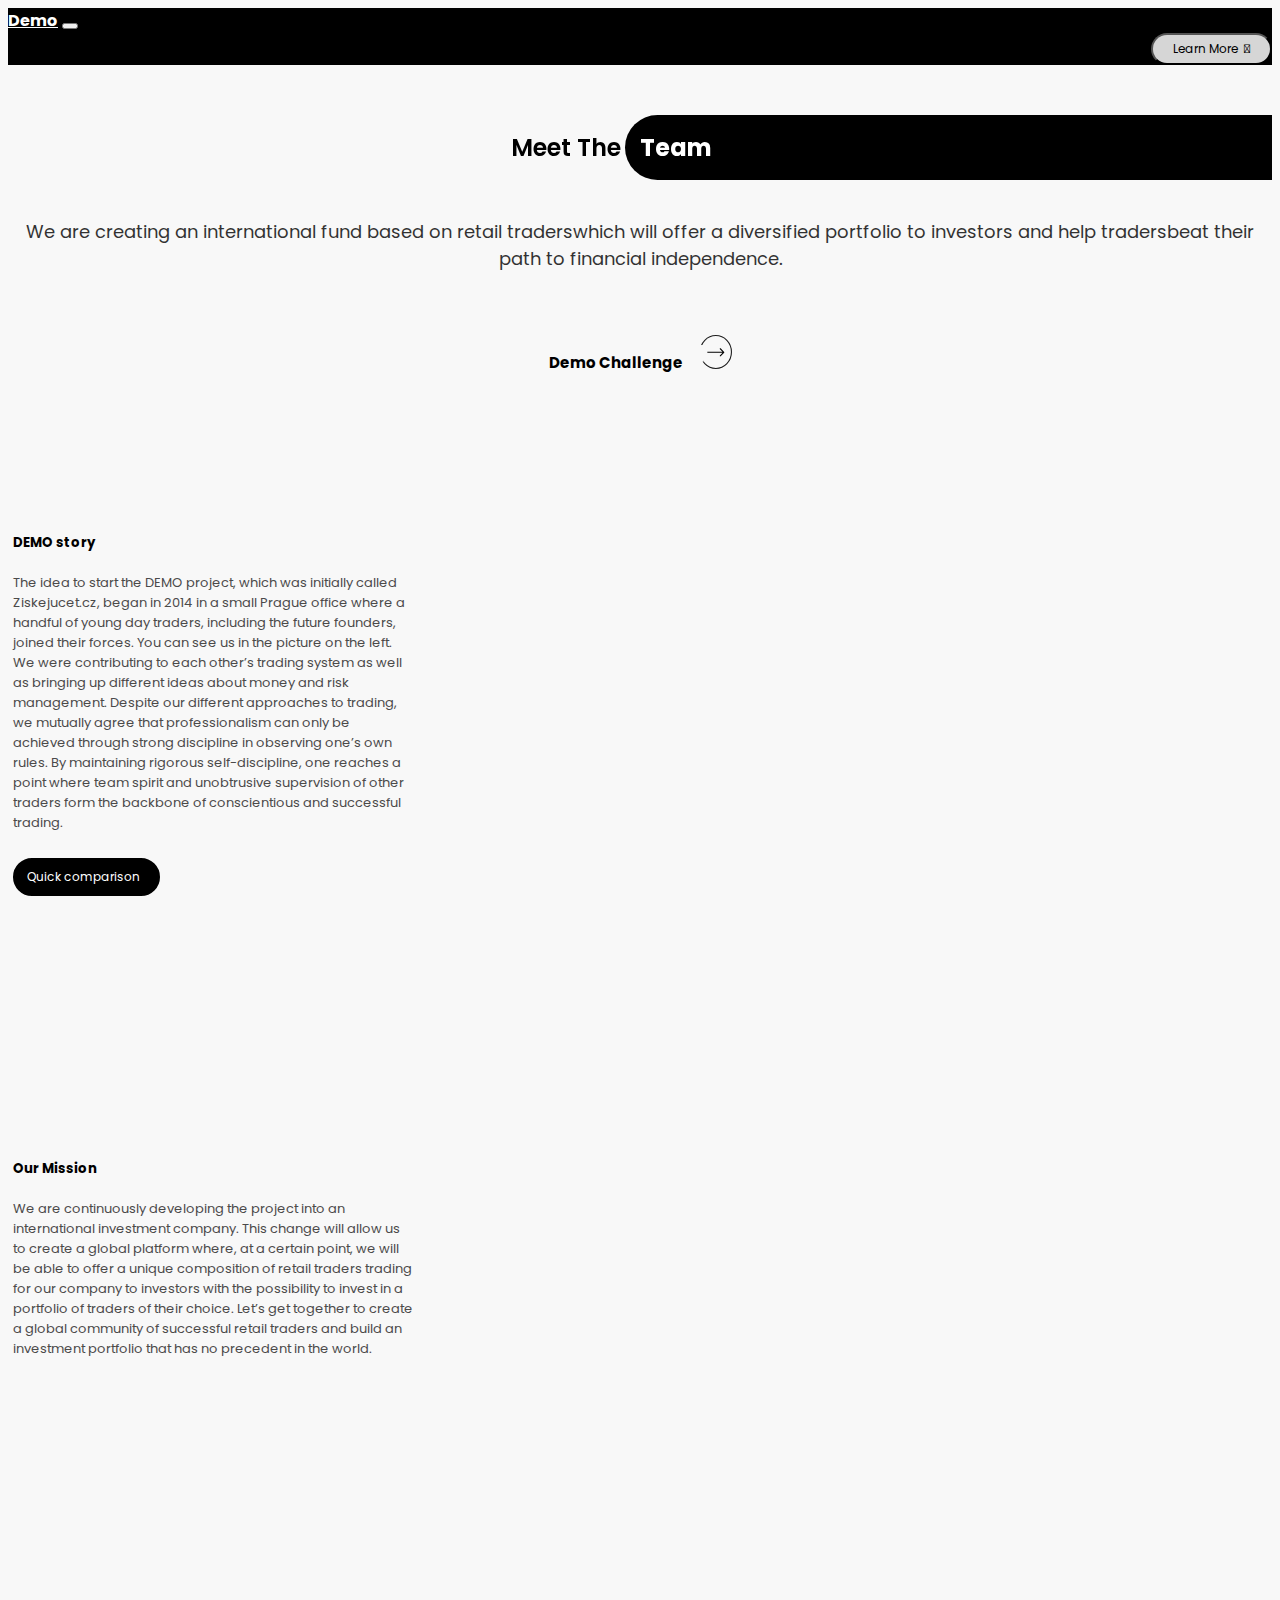
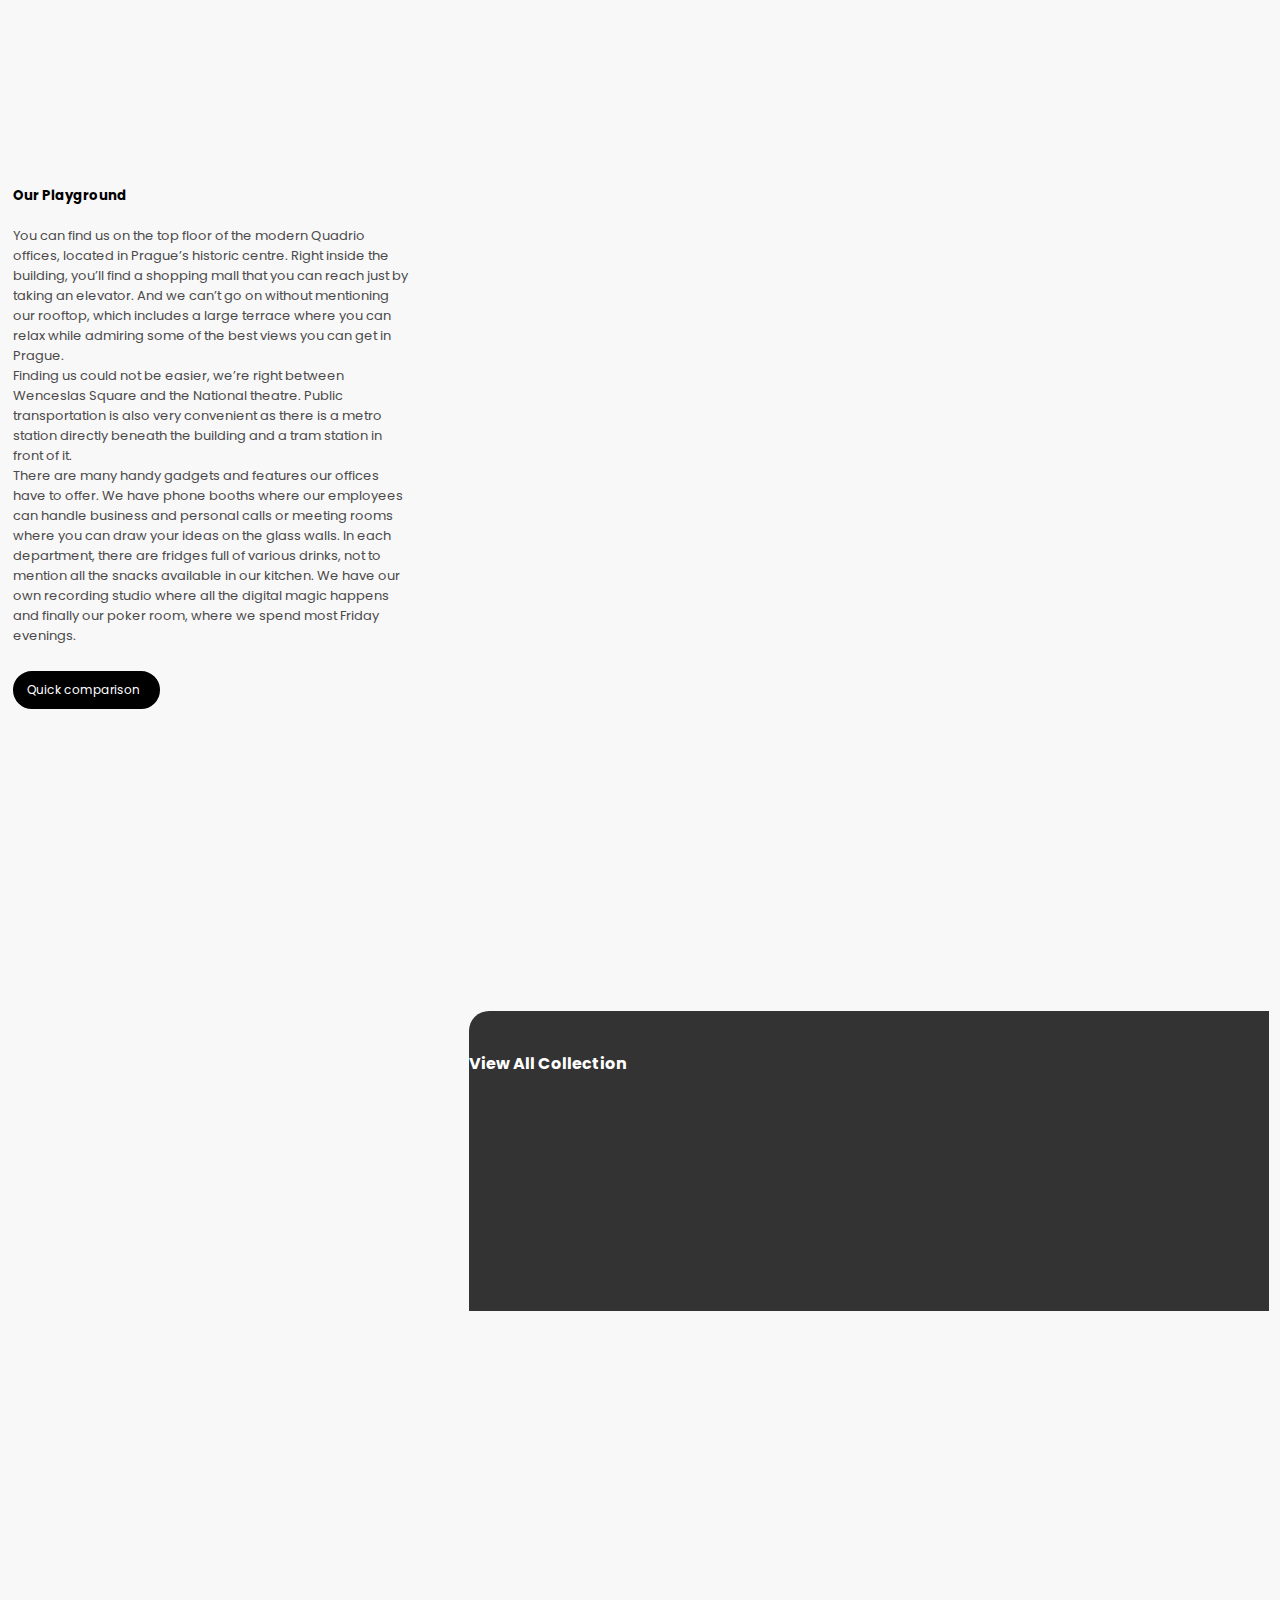
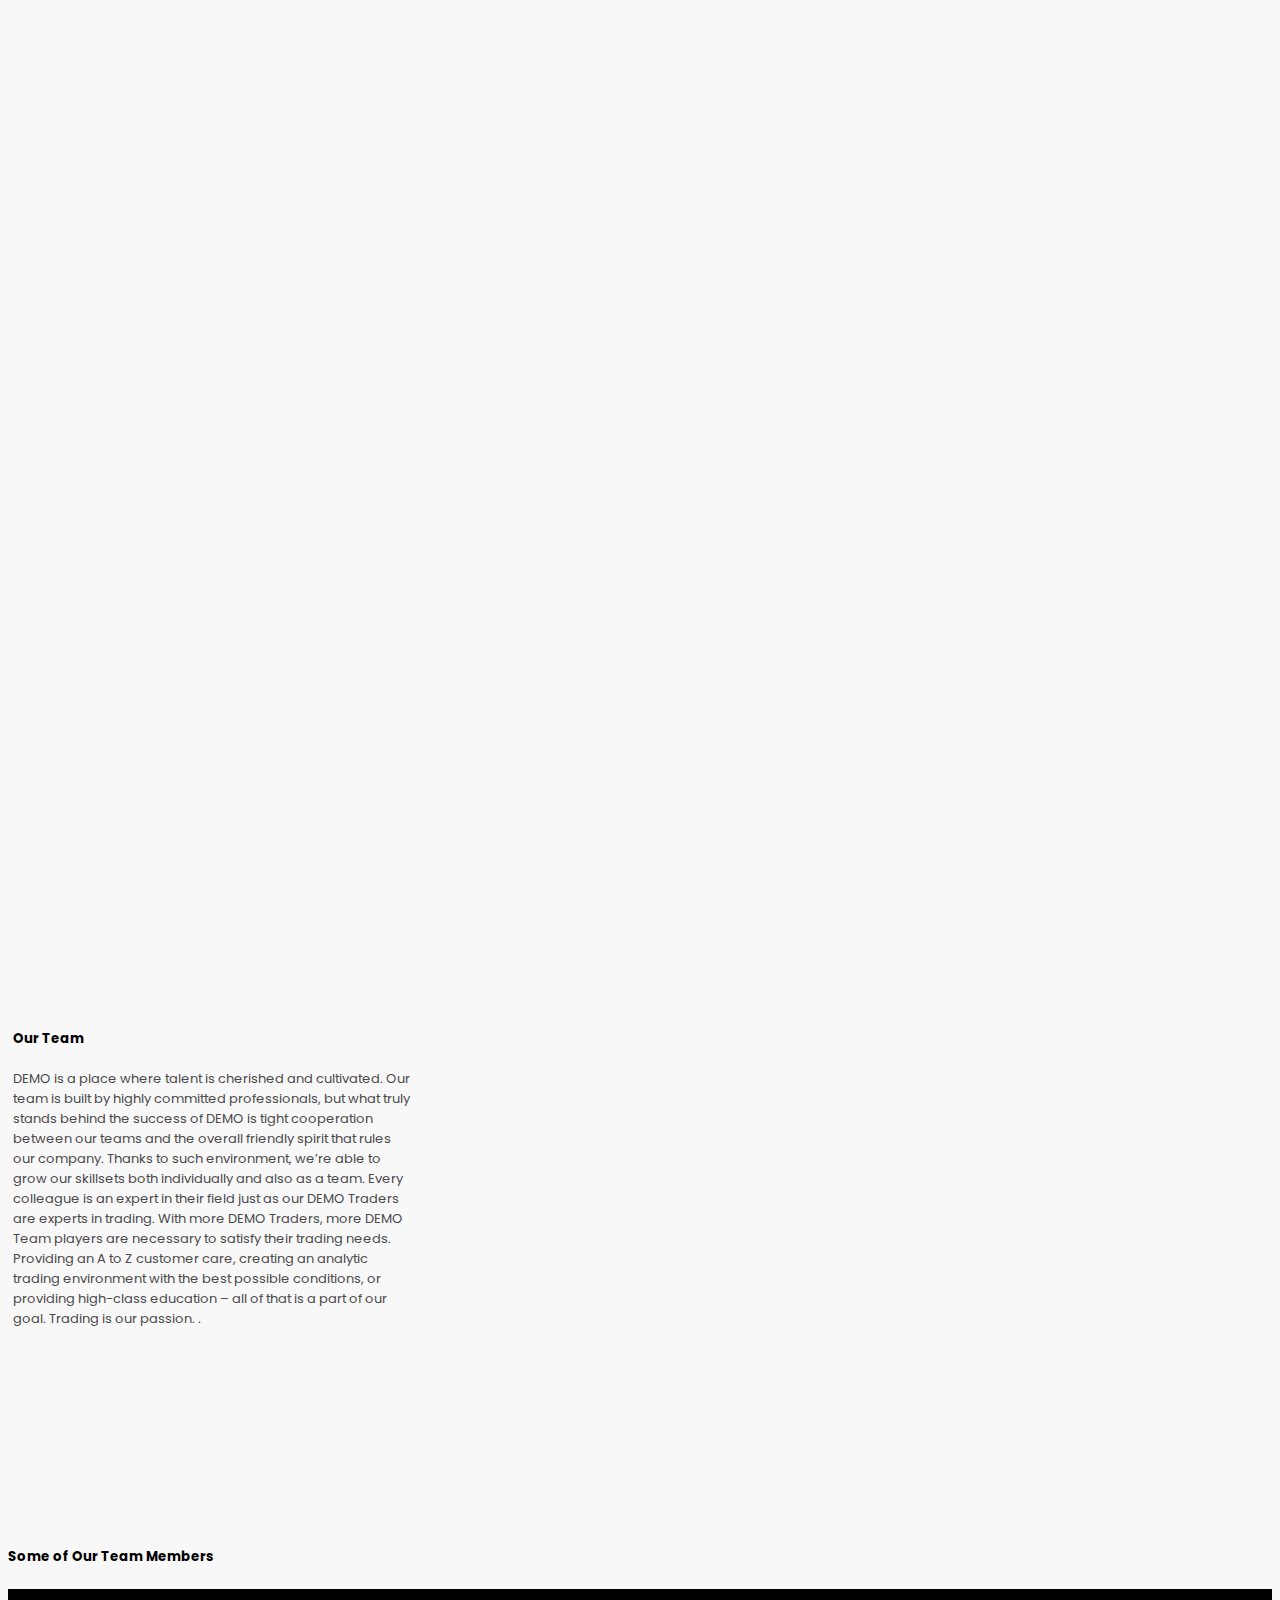
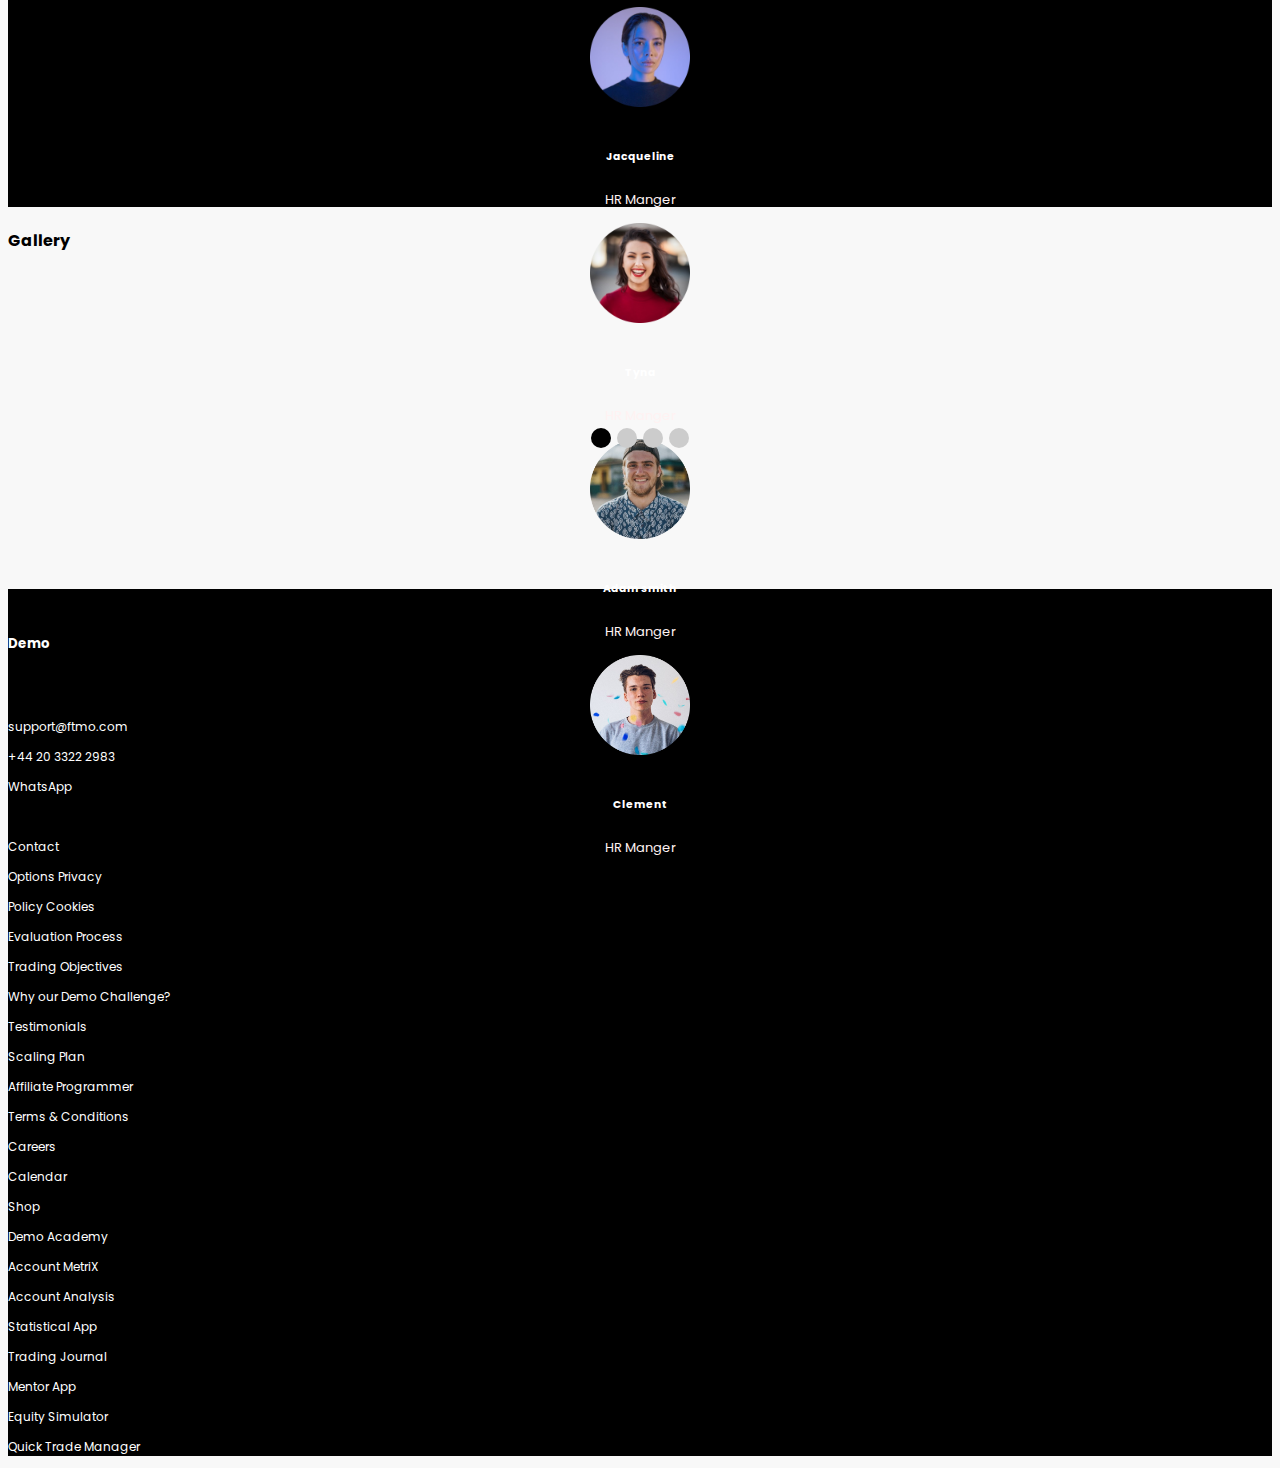
==== About.html @ cb8332b1 "Aos function  added" ====
<!DOCTYPE html>
<html lang="en" style="overflow-x: none;">

<head>
    <meta charset="UTF-8">
    <meta name="viewport" content="width=device-width, initial-scale=1.0">
    <title>Index</title>
    <link href="https://unpkg.com/aos@2.3.1/dist/aos.css" rel="stylesheet">
    <link href="https://cdn.jsdelivr.net/npm/bootstrap@5.3.1/dist/css/bootstrap.min.css" rel="stylesheet"
        integrity="sha384-4bw+/aepP/YC94hEpVNVgiZdgIC5+VKNBQNGCHeKRQN+PtmoHDEXuppvnDJzQIu9" crossorigin="anonymous">
    <script src="https://cdn.jsdelivr.net/npm/bootstrap@5.3.1/dist/js/bootstrap.bundle.min.js"
        integrity="sha384-HwwvtgBNo3bZJJLYd8oVXjrBZt8cqVSpeBNS5n7C8IVInixGAoxmnlMuBnhbgrkm"
        crossorigin="anonymous"></script>
    <link rel="stylesheet" href="https://cdnjs.cloudflare.com/ajax/libs/font-awesome/4.7.0/css/font-awesome.min.css">
    <link rel="stylesheet" type="text/css" href="Assets/css/owl.carousel.min.css">
    <link rel="stylesheet" href="./Assets/CSS/style.css" />
    <script src="https://unpkg.com/aos@2.3.1/dist/aos.js"></script>

</head>

<body>
    <header></header>

    <div class="container-fluid">
        <div class="text-2"data-aos="fade-left" data-aos-duration="1000">
            <h2 class="for-trd">Meet The </h2>&nbsp;<h2 class="want card"> Team</h2>
        </div>
        <div class="container">
            <p class="our-trade">We are creating an international fund based on retail traderswhich will offer a
                diversified portfolio to investors and help tradersbeat their path to financial independence.
            </p>
            <p class="demo-chan-1">Demo Challenge &nbsp; <img src="Assets/Images/cruve-arrow.svg" class="cir-arr-1">
            </p>
        </div>
    </div>
    <!-- sec-1 -->
    <div class="container max-2 ">
        <div class="bgad-1">
            <div class="card cds">
                <div class="card-body">
                    <h5 class="card-title swing">DEMO story</h5>
                    <p class="card-text" id="seala">The idea to start the DEMO project, which was initially called
                        Ziskejucet.cz, began in 2014 in a small Prague office where a handful of young day traders,
                        including the future founders, joined their forces. You can see us in the picture on the left. We
                        were contributing to each other’s trading system as well as bringing up different ideas about money
                        and risk management.
                        Despite our different approaches to trading, we mutually agree that professionalism can only be
                        achieved through strong discipline in observing one’s own rules. By maintaining rigorous
                        self-discipline, one reaches a point where team spirit and unobtrusive supervision of other traders
                        form the backbone of conscientious and successful trading.
    
                    <form class="d-flex" role="search">
                        <button class="btn btn-one-121" type="submit">Quick comparison&nbsp;&nbsp;<i
                                class="fa-solid fa-arrow-right-long" style="color: #9ba1ab;"></i></button>
                    </form>
    
                    </p>
    
                </div>
    
            </div>
        </div>
      

    </div>
    <!-- mobile-view -->
    <div class="container">
        <div class="card cds-mobile">
            <div class="card-body">
                <h5 class="card-title swing">DEMO story</h5>
                <p class="card-text" id="seala">The idea to start the DEMO project, which was initially called
                    Ziskejucet.cz, began in 2014 in a small Prague office where a handful of young day traders,
                    including the future founders, joined their forces. You can see us in the picture on the left. We
                    were contributing to each other’s trading system as well as bringing up different ideas about money
                    and risk management.
                    Despite our different approaches to trading, we mutually agree that professionalism can only be
                    achieved through strong discipline in observing one’s own rules. By maintaining rigorous
                    self-discipline, one reaches a point where team spirit and unobtrusive supervision of other traders
                    form the backbone of conscientious and successful trading.

                <form class="d-flex" role="search">
                    <button class="btn btn-one-121" type="submit">Quick comparison&nbsp;&nbsp;<i
                            class="fa-solid fa-arrow-right-long" style="color: #9ba1ab;"></i></button>
                </form>

                </p>

            </div>

        </div>
    </div>


    <div class="container max-2">
        <div class=" bgad-3">
            <div class="card cdsss">
                <div class="card-body">
                    <h5 class="card-title swing">Our Mission</h5>
                    <p class="card-text" id="seala">We are continuously developing the project into an international
                        investment company. This change will allow us to create a global platform where, at a certain point,
                        we will be able to offer a unique composition of retail traders trading for our company to investors
                        with the possibility to invest in a portfolio of traders of their choice.
                        Let’s get together to create a global community of successful retail traders and build an investment
                        portfolio that has no precedent in the world.</p>
                </div>
    
            </div>
        </div>
       

    </div>
    <!-- mobile-view -->
    <div class="container">
        <div class="card  mobi-card">
            <div class="card-body">
                <h5 class="card-title swing">Our Mission</h5>
                <p class="card-text" id="seala">We are continuously developing the project into an international
                    investment company. This change will allow us to create a global platform where, at a certain point,
                    we will be able to offer a unique composition of retail traders trading for our company to investors
                    with the possibility to invest in a portfolio of traders of their choice.
                    Let’s get together to create a global community of successful retail traders and build an investment
                    portfolio that has no precedent in the world.</p>
            </div>

        </div>
    </div>

    <div class="container max-2 ">
        <div class="bgad-12">
            <div class="card cds-1">
                <div class="card-body">
                    <h5 class="card-title swing">Our Playground</h5>
                    <p class="card-text" id="seala">You can find us on the top floor of the modern Quadrio offices, located
                        in Prague’s historic centre. Right inside the building, you’ll find a shopping mall that you can
                        reach just by taking an elevator. And we can’t go on without mentioning our rooftop, which includes
                        a large terrace where you can relax while admiring some of the best views you can get in Prague.<br>
    
                        Finding us could not be easier, we’re right between Wenceslas Square and the National theatre.
                        Public transportation is also very convenient as there is a metro station directly beneath the
                        building and a tram station in front of it.<br>
                        There are many handy gadgets and features our offices have to offer. We have phone booths where our
                        employees can handle business and personal calls or meeting rooms where you can draw your ideas on
                        the glass walls. In each department, there are fridges full of various drinks, not to mention all
                        the snacks available in our kitchen. We have our own recording studio where all the digital magic
                        happens and finally our poker room, where we spend most Friday evenings.
    
                    <form class="d-flex" role="search">
                        <button class="btn btn-one-121" type="submit">Quick comparison&nbsp;&nbsp;<i
                                class="fa-solid fa-arrow-right-long" style="color: #9ba1ab;"></i></button>
                    </form>
    
                    </p>
    
                </div>
    
            </div>
        </div>
        

    </div>
    <!-- mobile view -->
    <div class="container">
        <div class="card cds-123">
            <div class="card-body">
                <h5 class="card-title swing">Our Playground</h5>
                <p class="card-text" id="seala">You can find us on the top floor of the modern Quadrio offices, located
                    in Prague’s historic centre. Right inside the building, you’ll find a shopping mall that you can
                    reach just by taking an elevator. And we can’t go on without mentioning our rooftop, which includes
                    a large terrace where you can relax while admiring some of the best views you can get in Prague.<br>

                    Finding us could not be easier, we’re right between Wenceslas Square and the National theatre.
                    Public transportation is also very convenient as there is a metro station directly beneath the
                    building and a tram station in front of it.<br>
                    There are many handy gadgets and features our offices have to offer. We have phone booths where our
                    employees can handle business and personal calls or meeting rooms where you can draw your ideas on
                    the glass walls. In each department, there are fridges full of various drinks, not to mention all
                    the snacks available in our kitchen. We have our own recording studio where all the digital magic
                    happens and finally our poker room, where we spend most Friday evenings.

                <form class="d-flex" role="search">
                    <button class="btn btn-one-121" type="submit">Quick comparison&nbsp;&nbsp;<i
                            class="fa-solid fa-arrow-right-long" style="color: #9ba1ab;"></i></button>
                </form>

                </p>

            </div>

        </div>
    </div>

    <!-- crs-sect -->
    <div class="container-fluid scs max-3">
        <h4 class="vie-all">View All Collection</h4>
    </div>
    <!-- mar -->
    <div class="container-fluid img-to">
        <div class="row">
            <div class="col-lg-3 col-sm-12 spca">
                <img src="./Assets/Images/Rectangle-99.png" class="crsa" data-aos="fade-right" data-aos-duration="1000">
            </div>
            <div class="col-lg-3 col-sm-12 spca">
                <img src="./Assets/Images/Rectangle-100.png" class="crsa" data-aos="fade-up" data-aos-duration="1000">
            </div>
            <div class="col-lg-3 col-sm-12 spca">
                <img src="./Assets/Images/Rectangle-101.png" class="crsa" data-aos="fade-down" data-aos-duration="1000">
            </div>
            <div class="col-lg-3 col-sm-12 spca">
                <img src="./Assets/Images/Rectangle-102.png" class="crsa" data-aos="fade-left" data-aos-duration="1000">
            </div>
        </div>
    </div>
    <!--  -->

    <div class="container max-3 ">
        <div class="bgad-4">
            <div class="card cdsss">
                <div class="card-body">
                    <h5 class="card-title swing">Our Team</h5>
                    <p class="card-text" id="seala">DEMO is a place where talent is cherished and cultivated. Our team is
                        built by highly committed professionals, but what truly stands behind the success of DEMO is tight
                        cooperation between our teams and the overall friendly spirit that rules our company. Thanks to such
                        environment, we’re able to grow our skillsets both individually and also as a team.
                        Every colleague is an expert in their field just as our DEMO Traders are experts in trading. With
                        more DEMO Traders, more DEMO Team players are necessary to satisfy their trading needs. Providing an
                        A to Z customer care, creating an analytic trading environment with the best possible conditions, or
                        providing high-class education – all of that is a part of our goal. Trading is our passion.
                        .</p>
                </div>
    
            </div>
        </div>
    
    </div>
      <!-- mobile-view -->
      <div class="container">
        <div class="card  mobi-card">
            <div class="card-body">
                <h5 class="card-title swing">Our Team</h5>
                <p class="card-text" id="seala">DEMO is a place where talent is cherished and cultivated. Our team is
                    built by highly committed professionals, but what truly stands behind the success of DEMO is tight
                    cooperation between our teams and the overall friendly spirit that rules our company. Thanks to such
                    environment, we’re able to grow our skillsets both individually and also as a team.
                    Every colleague is an expert in their field just as our DEMO Traders are experts in trading. With
                    more DEMO Traders, more DEMO Team players are necessary to satisfy their trading needs. Providing an
                    A to Z customer care, creating an analytic trading environment with the best possible conditions, or
                    providing high-class education – all of that is a part of our goal. Trading is our passion.
                    .</p>
            </div>

        </div>
      </div>
    <!-- non -->
    <div class="container max-1">
        <h5 class="con-us">Some of Our Team Members</h5>
    </div>
    <div class="container-fluid bg-human">
        <div class="container">
            <div class="row">
                <div class="col-lg-3 col-6 col-md-3 col-sm-3 " style="text-align: center;">
                    <div class="justify-content-center">
                        <img src="./Assets/Images/Ellipse-12.png" class="ellip">
                        <br>
                        <div class="name-of-client">
                            <h6>Jacqueline</h6>
                            <p>HR Manger</p>
                        </div>
                    </div>
                </div>
                <div class="col-lg-3 col-6 col-md-3 col-sm-3" style="text-align: center;">
                    <div class="justify-content-center">
                        <img src="./Assets/Images/Ellipse-13.png" class="ellip">
                        <br>
                        <div class="name-of-client">
                            <h6>Tyna</h6>
                            <p>HR Manger</p>
                        </div>
                    </div>
                </div>
                <div class="col-lg-3 col-6 col-md-3 col-sm-3" style="text-align: center;">
                    <div class="justify-content-center">
                        <img src="./Assets/Images/Ellipse-14.png" class="ellip">
                        <br>
                        <div class="name-of-client">
                            <h6>Adam smith</h6>
                            <p>HR Manger</p>
                        </div>
                    </div>
                </div>
                <div class="col-lg-3 col-6 col-md-3 col-sm-3" style="text-align: center;">
                    <div class="justify-content-center">
                        <img src="./Assets/Images/Ellipse-15.png" class="ellip">
                        <br>
                        <div class="name-of-client">
                            <h6>Clement</h6>
                            <p>HR Manger</p>
                        </div>
                    </div>
                </div>
            </div>
        </div>
      
    </div>
    <!-- galery -->
    <div class="container">
        <section id="slider" class="pt-5">
            <div class="container">
              <h4 class="text-center">Gallery</h4>
                <div class="slider">
                          <div class="owl-carousel">
                              <div class="slider-card">
                                  <div class="d-flex justify-content-center align-items-center mb-4">
                                      <img src="./Assets/Images/Rectangle-03.png" alt="" class="car-img">
                                  </div>
                                 
                              </div>
                              <div class="slider-card">
                                <div class="d-flex justify-content-center align-items-center mb-4">
                                    <img src="./Assets/Images/Rectangle-04.png" alt="" class="car-img">
                                </div>
                              </div>
                              <div class="slider-card">
                                <div class="d-flex justify-content-center align-items-center mb-4">
                                    <img src="./Assets/Images/Rectangle-05.png" alt="" class="car-img">
                                </div>
                              </div>
                              <div class="slider-card">
                                <div class="d-flex justify-content-center align-items-center mb-4">
                                    <img src="./Assets/Images/Rectangle-04.png" alt="" class="car-img">
                                </div>
                                  
                              </div>
                             
                          </div>
                      </div>
            </div>
          </section>
    </div>

    <br>
    <footer></footer>


    <script src="https://code.jquery.com/jquery-3.2.1.min.js"></script>
	<script src="https://cdn.jsdelivr.net/npm/@popperjs/core@2.9.2/dist/umd/popper.min.js" ></script> 
	<script src="https://cdn.jsdelivr.net/npm/bootstrap@5.0.2/dist/js/bootstrap.min.js" ></script>
	<script src="Assets/js/owl.carousel.min.js"></script>
	<script src="Assets/js/script.js"></script>
    <script type="text/javascript">
        AOS.init();
    </script>
    
</body>

</html>
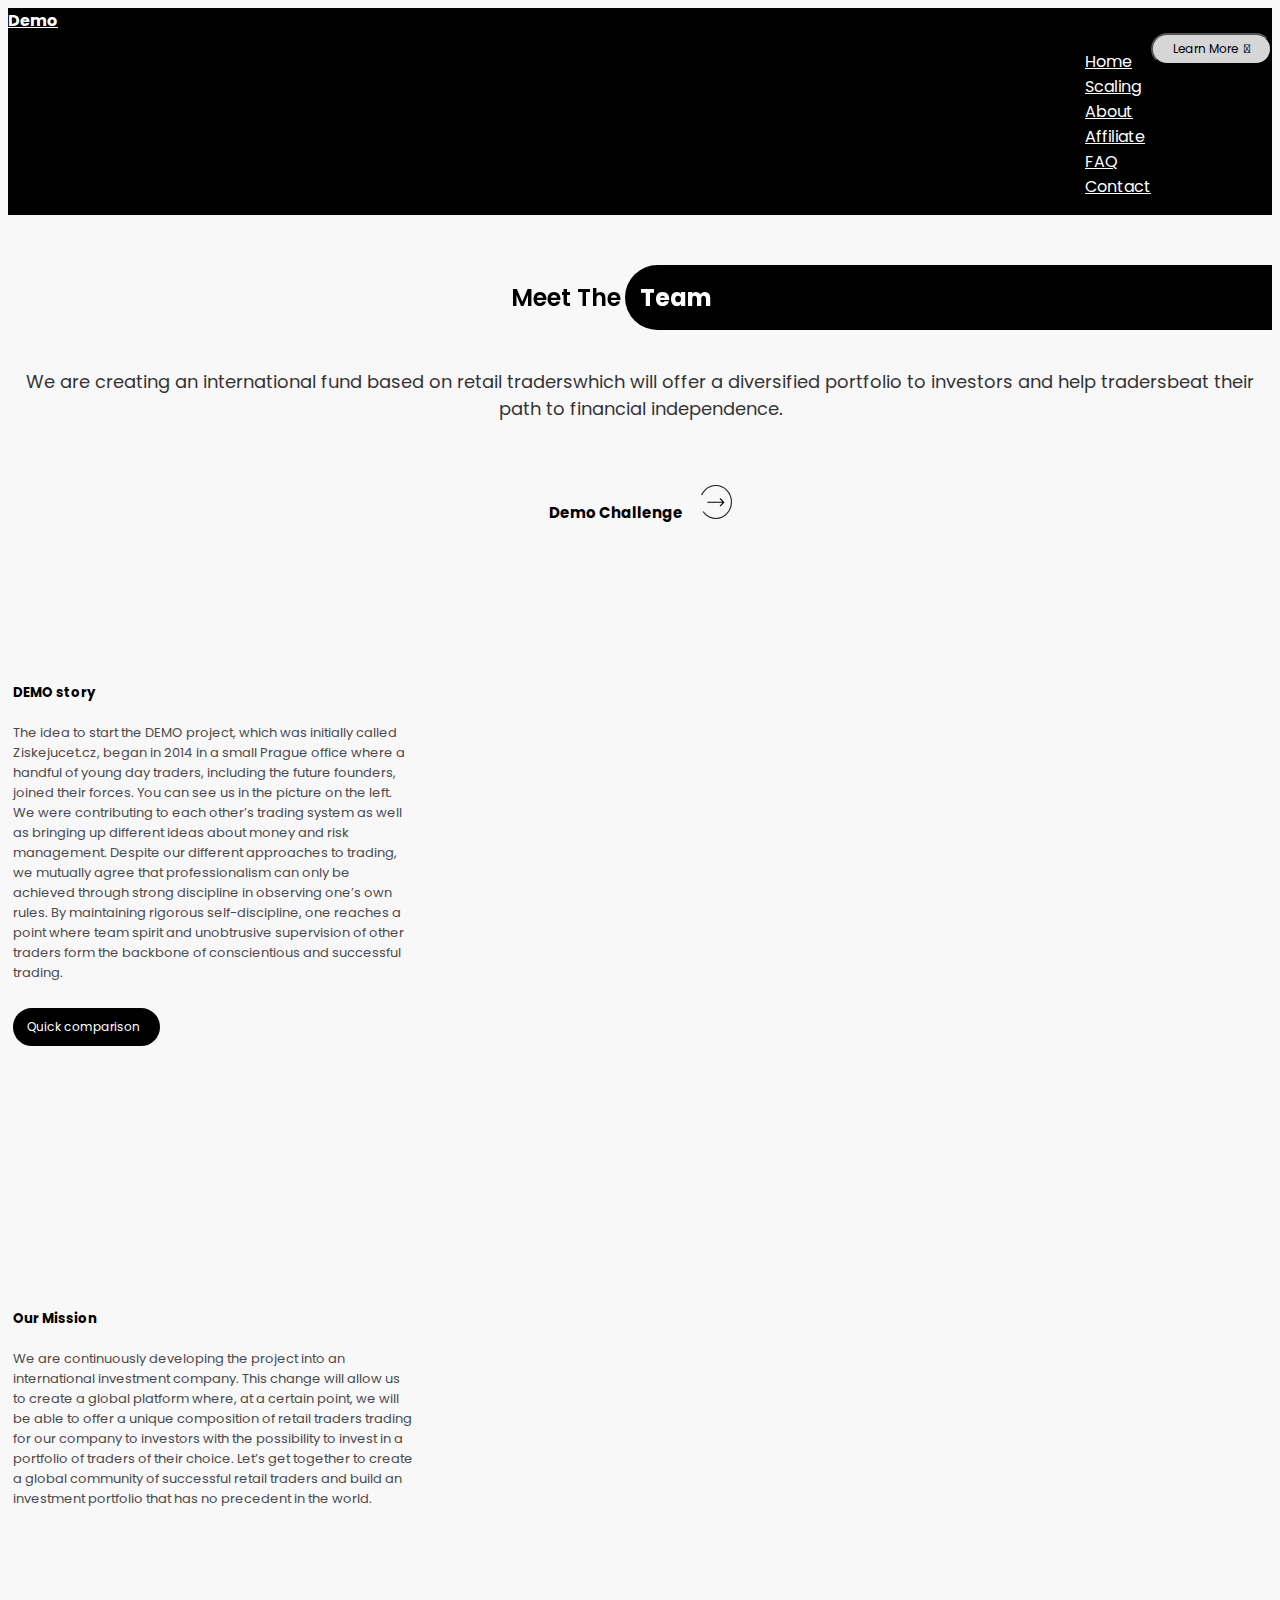
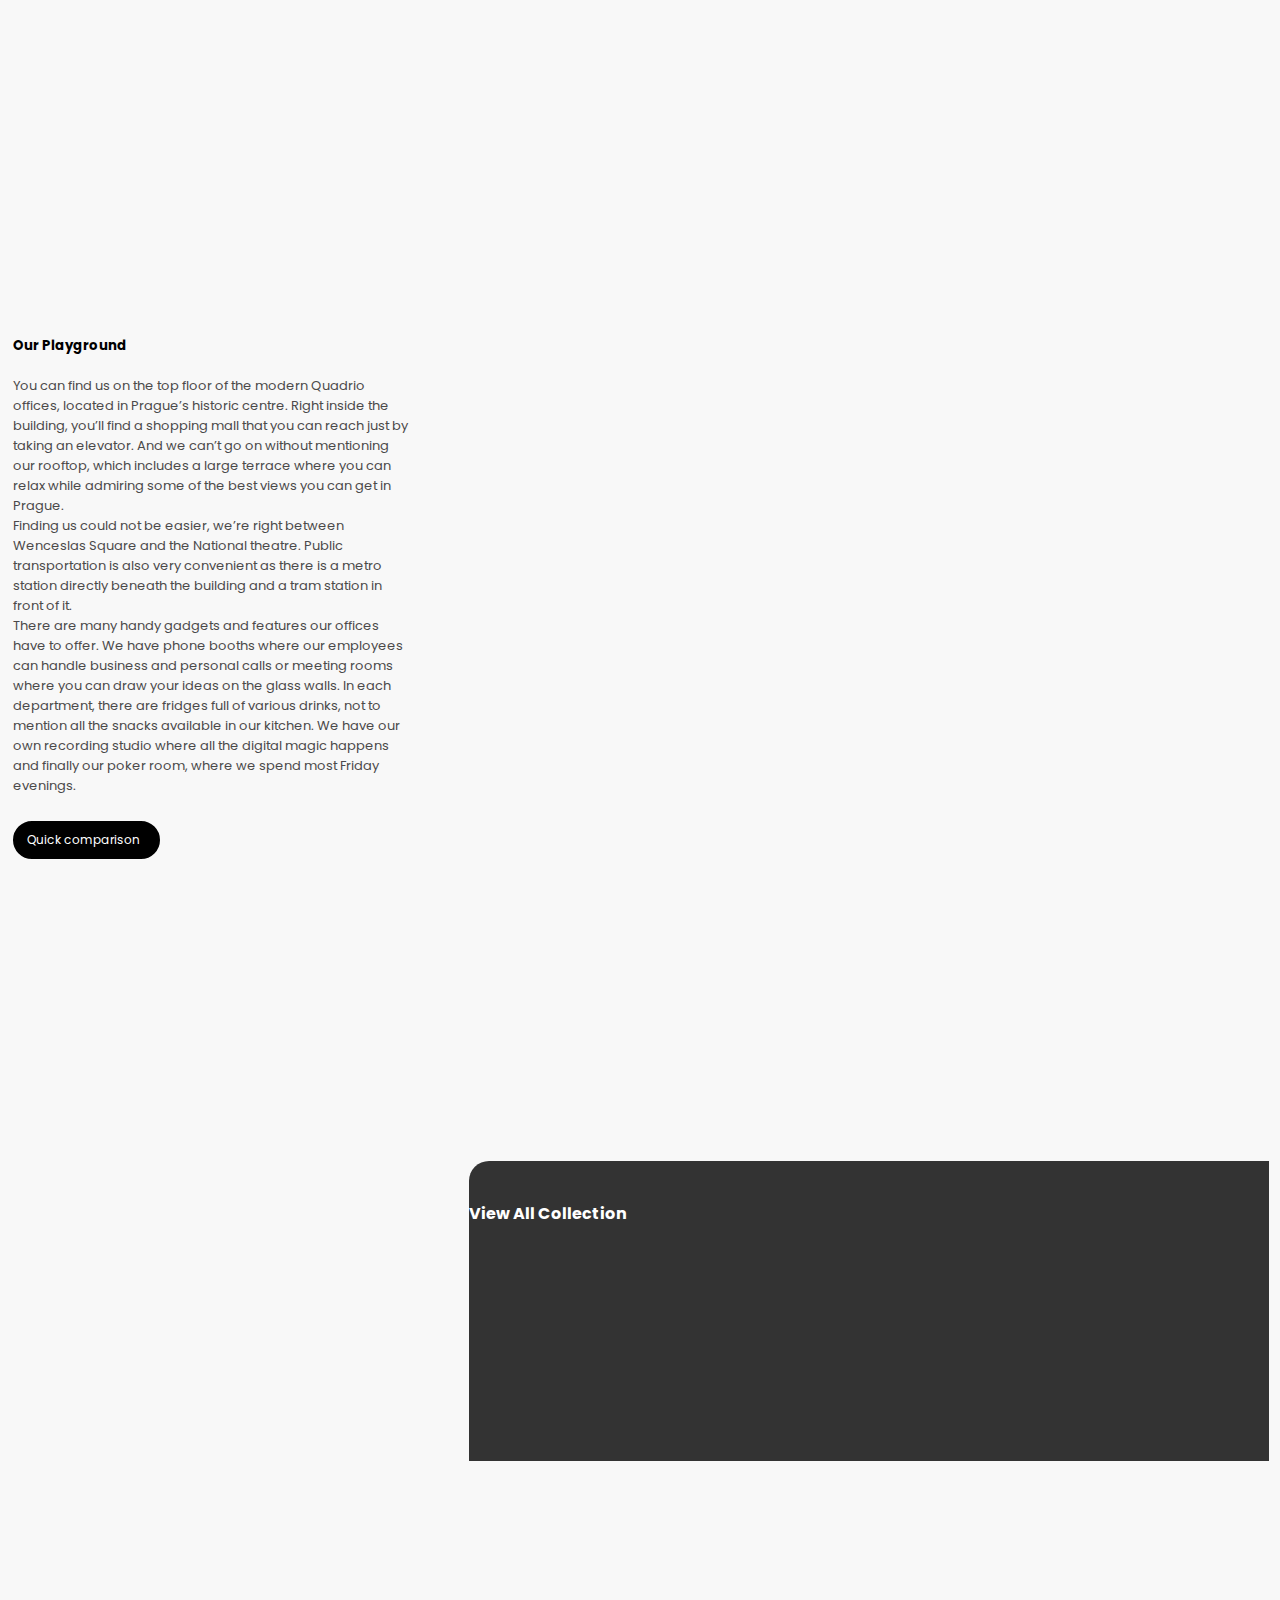
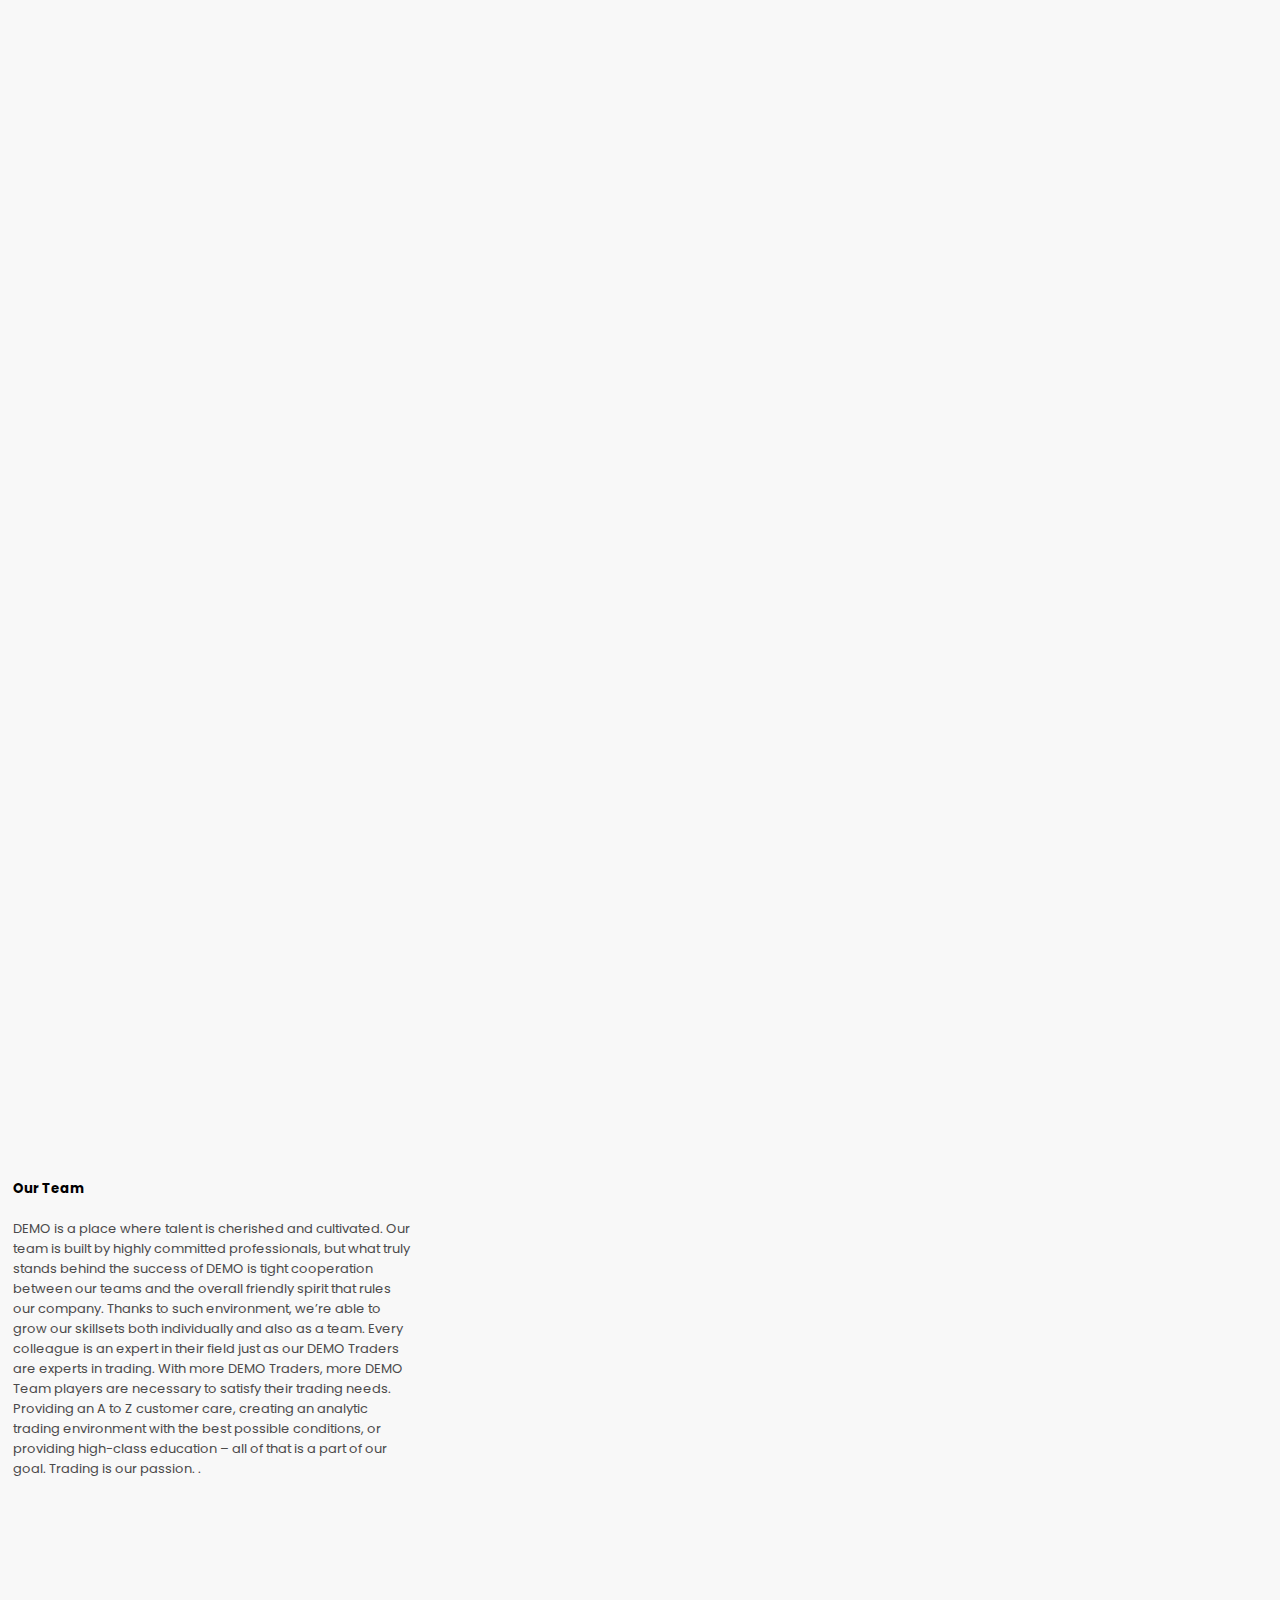
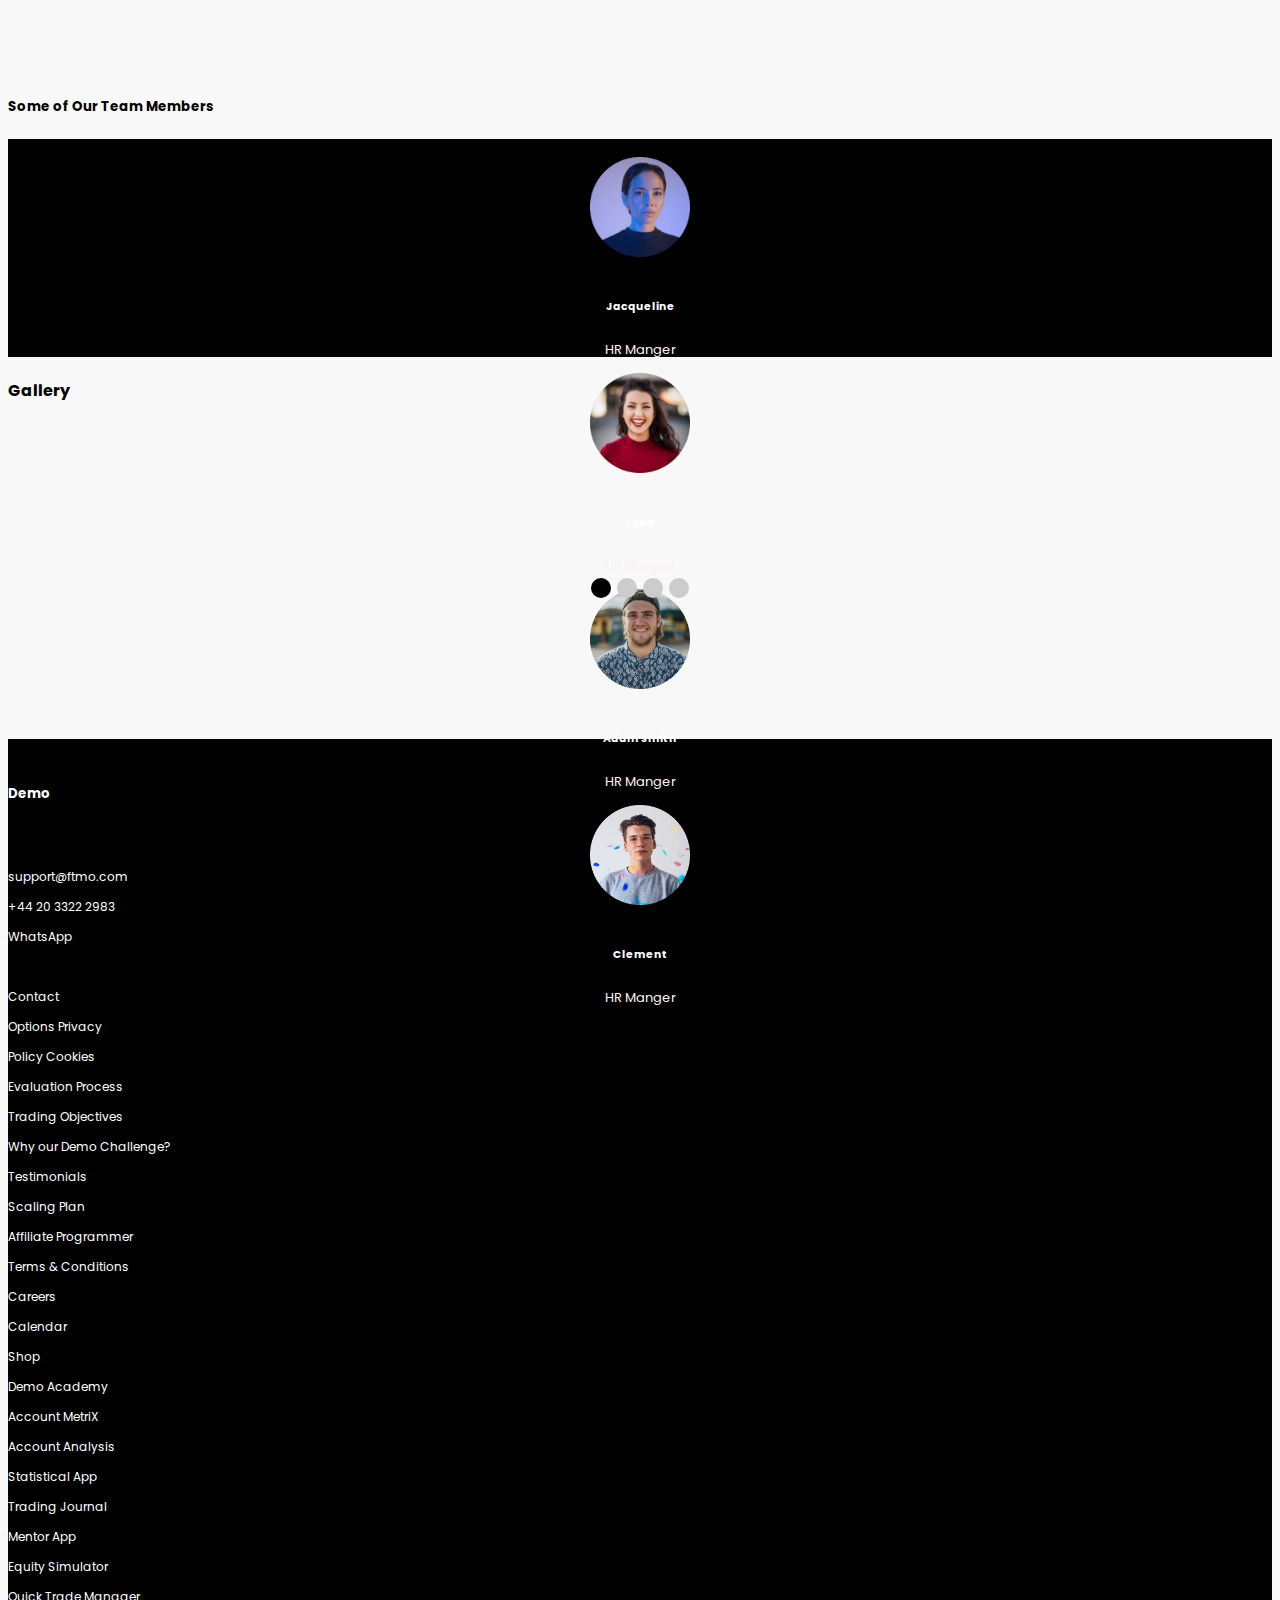
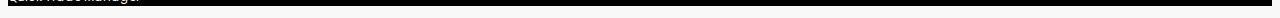
==== commit d75feaa6: "mobile view some changes added" ====
--- a/About.html
+++ b/About.html
@@ -197,7 +197,7 @@
     <div class="container-fluid img-to">
         <div class="row">
             <div class="col-lg-3 col-sm-12 spca">
-                <img src="./Assets/Images/Rectangle-99.png" class="crsa" data-aos="fade-right" data-aos-duration="1000">
+                <img src="./Assets/Images/Rectangle-99.png" class="crsa" data-aos="fade-down" data-aos-duration="1000">
             </div>
             <div class="col-lg-3 col-sm-12 spca">
                 <img src="./Assets/Images/Rectangle-100.png" class="crsa" data-aos="fade-up" data-aos-duration="1000">
@@ -206,7 +206,7 @@
                 <img src="./Assets/Images/Rectangle-101.png" class="crsa" data-aos="fade-down" data-aos-duration="1000">
             </div>
             <div class="col-lg-3 col-sm-12 spca">
-                <img src="./Assets/Images/Rectangle-102.png" class="crsa" data-aos="fade-left" data-aos-duration="1000">
+                <img src="./Assets/Images/Rectangle-102.png" class="crsa" data-aos="fade-up" data-aos-duration="1000">
             </div>
         </div>
     </div>
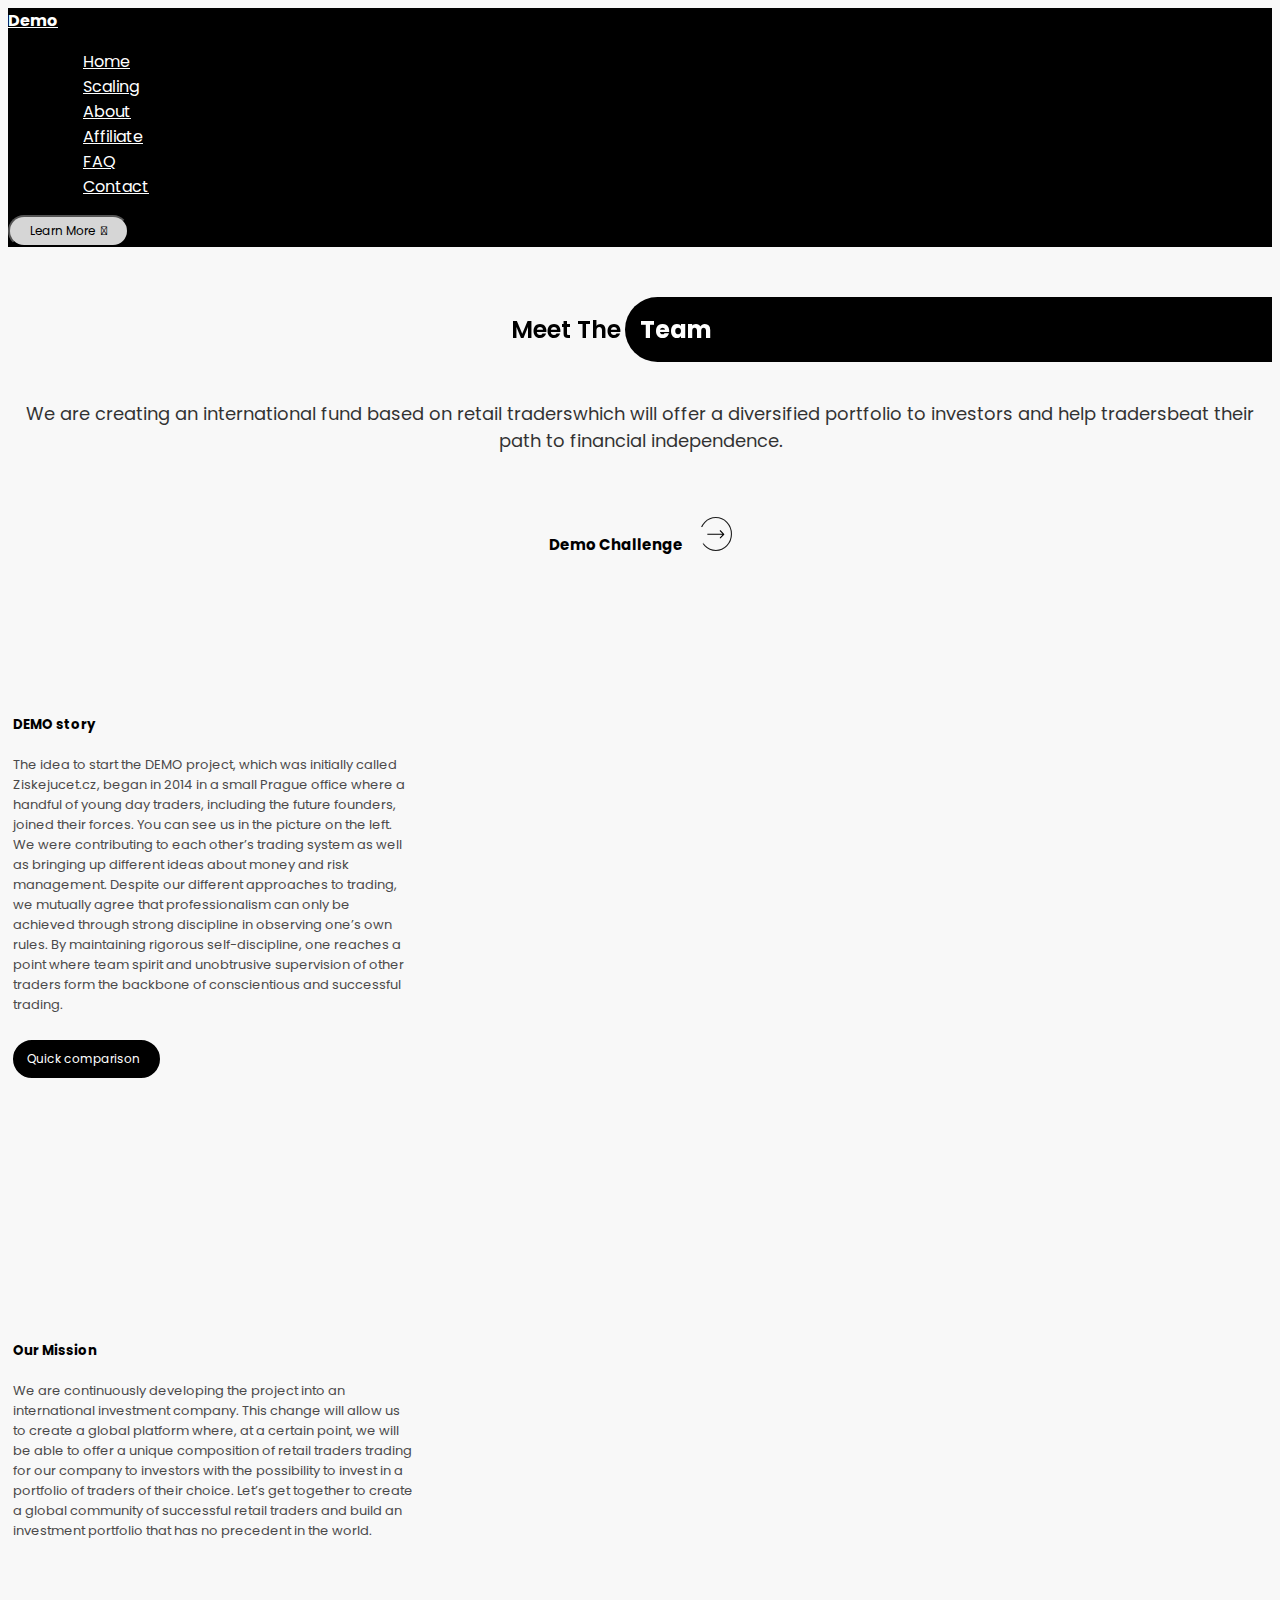
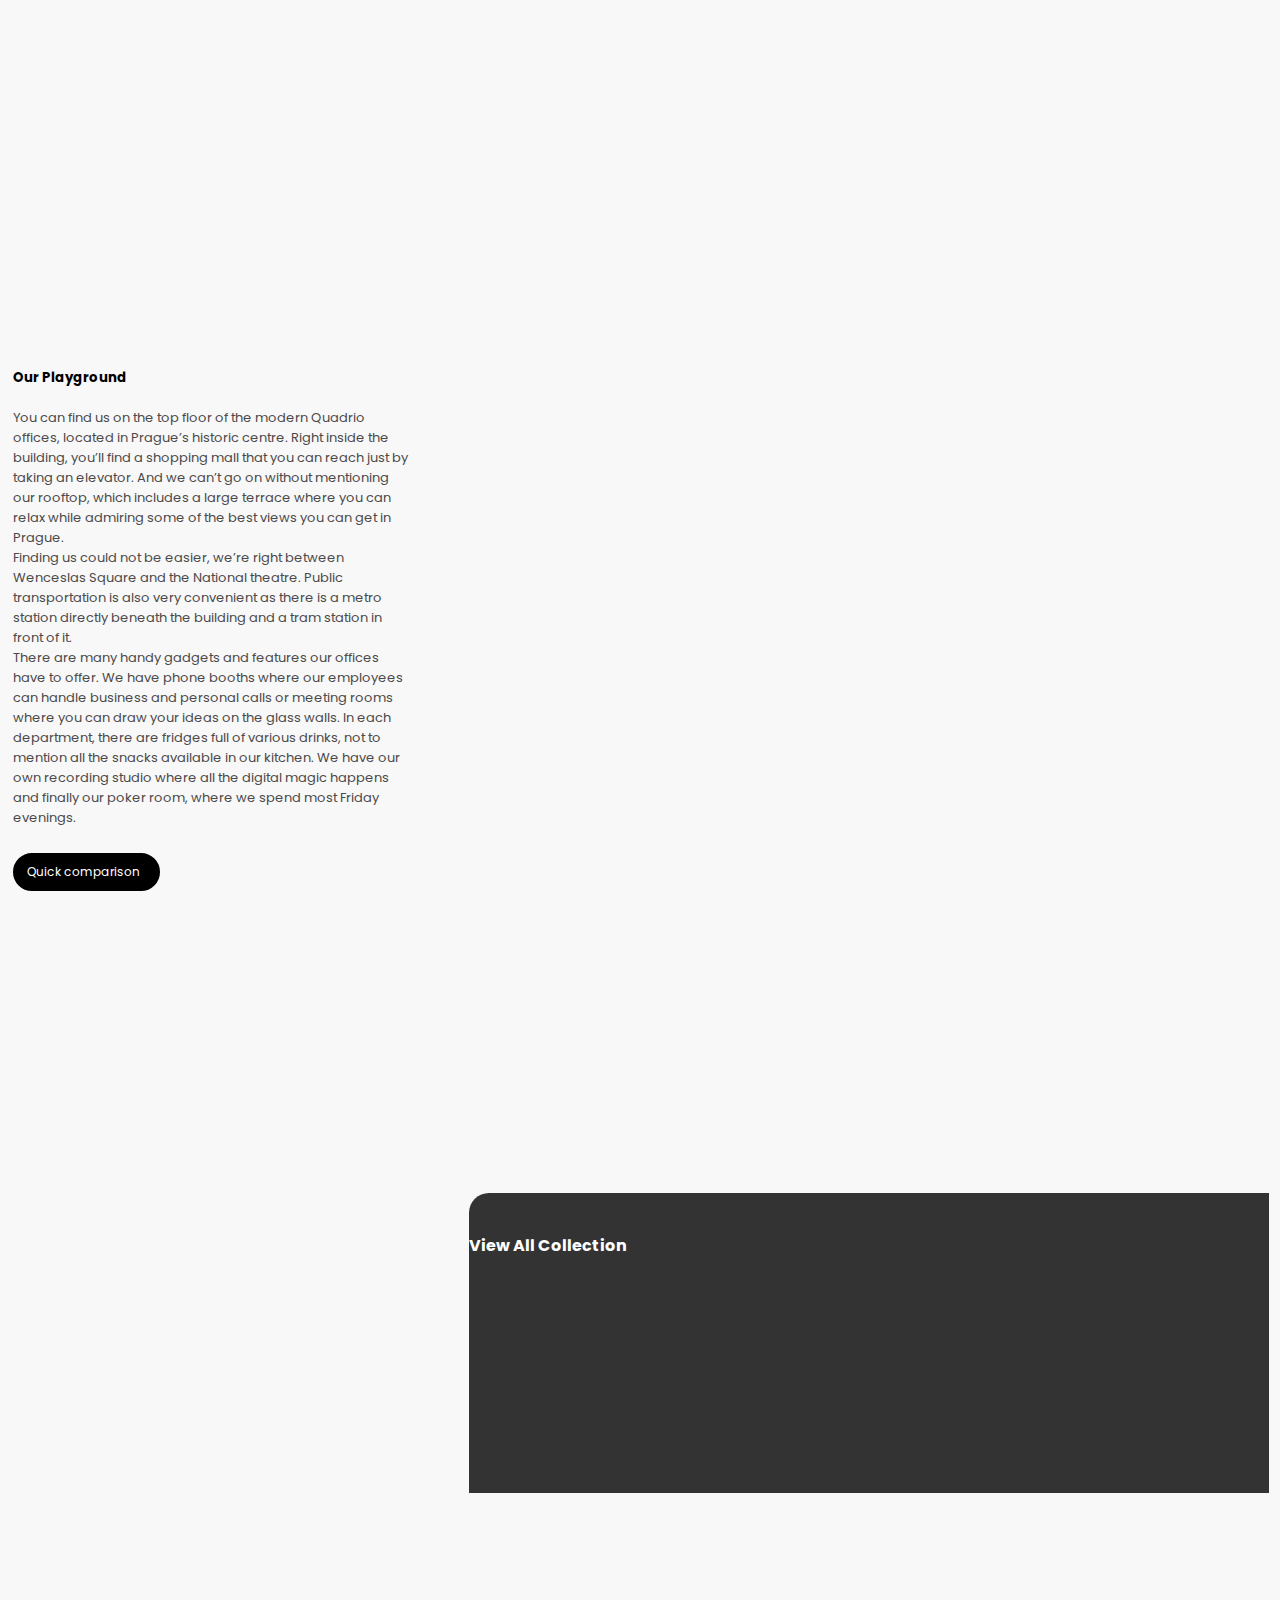
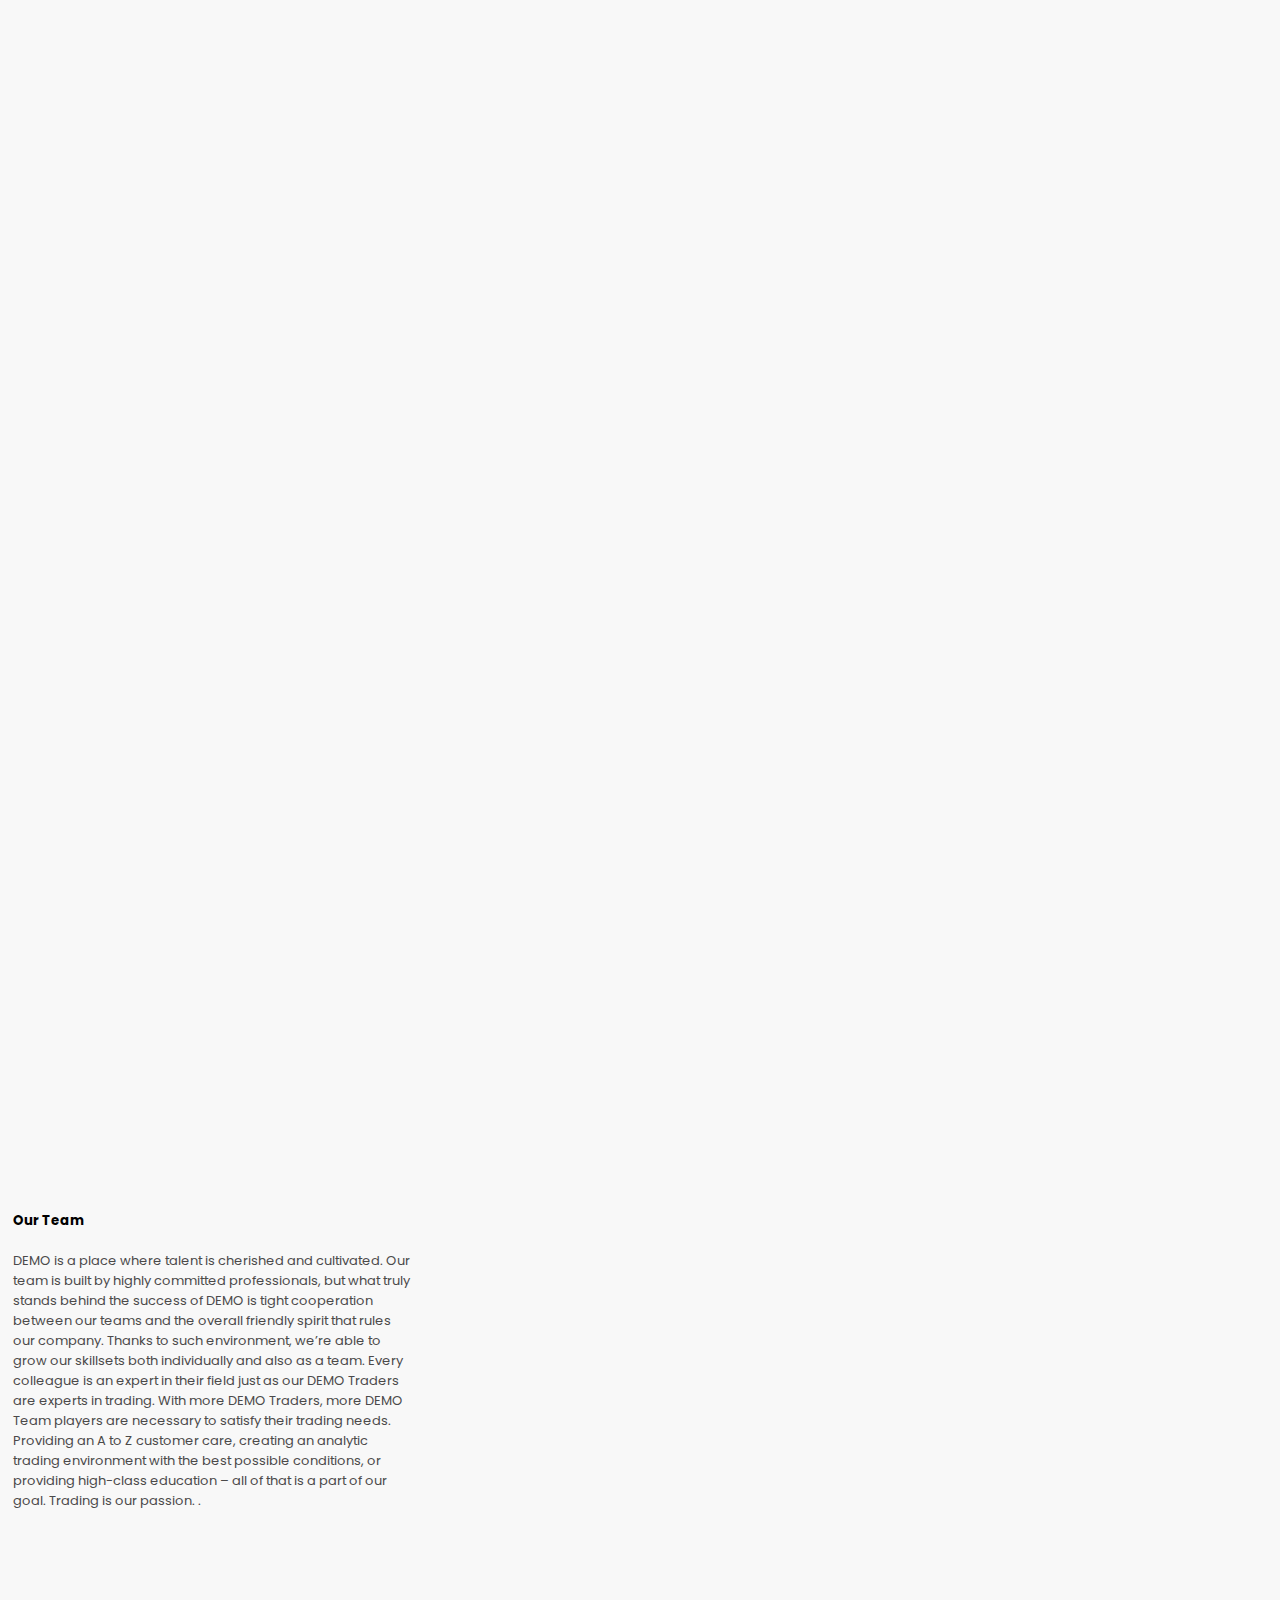
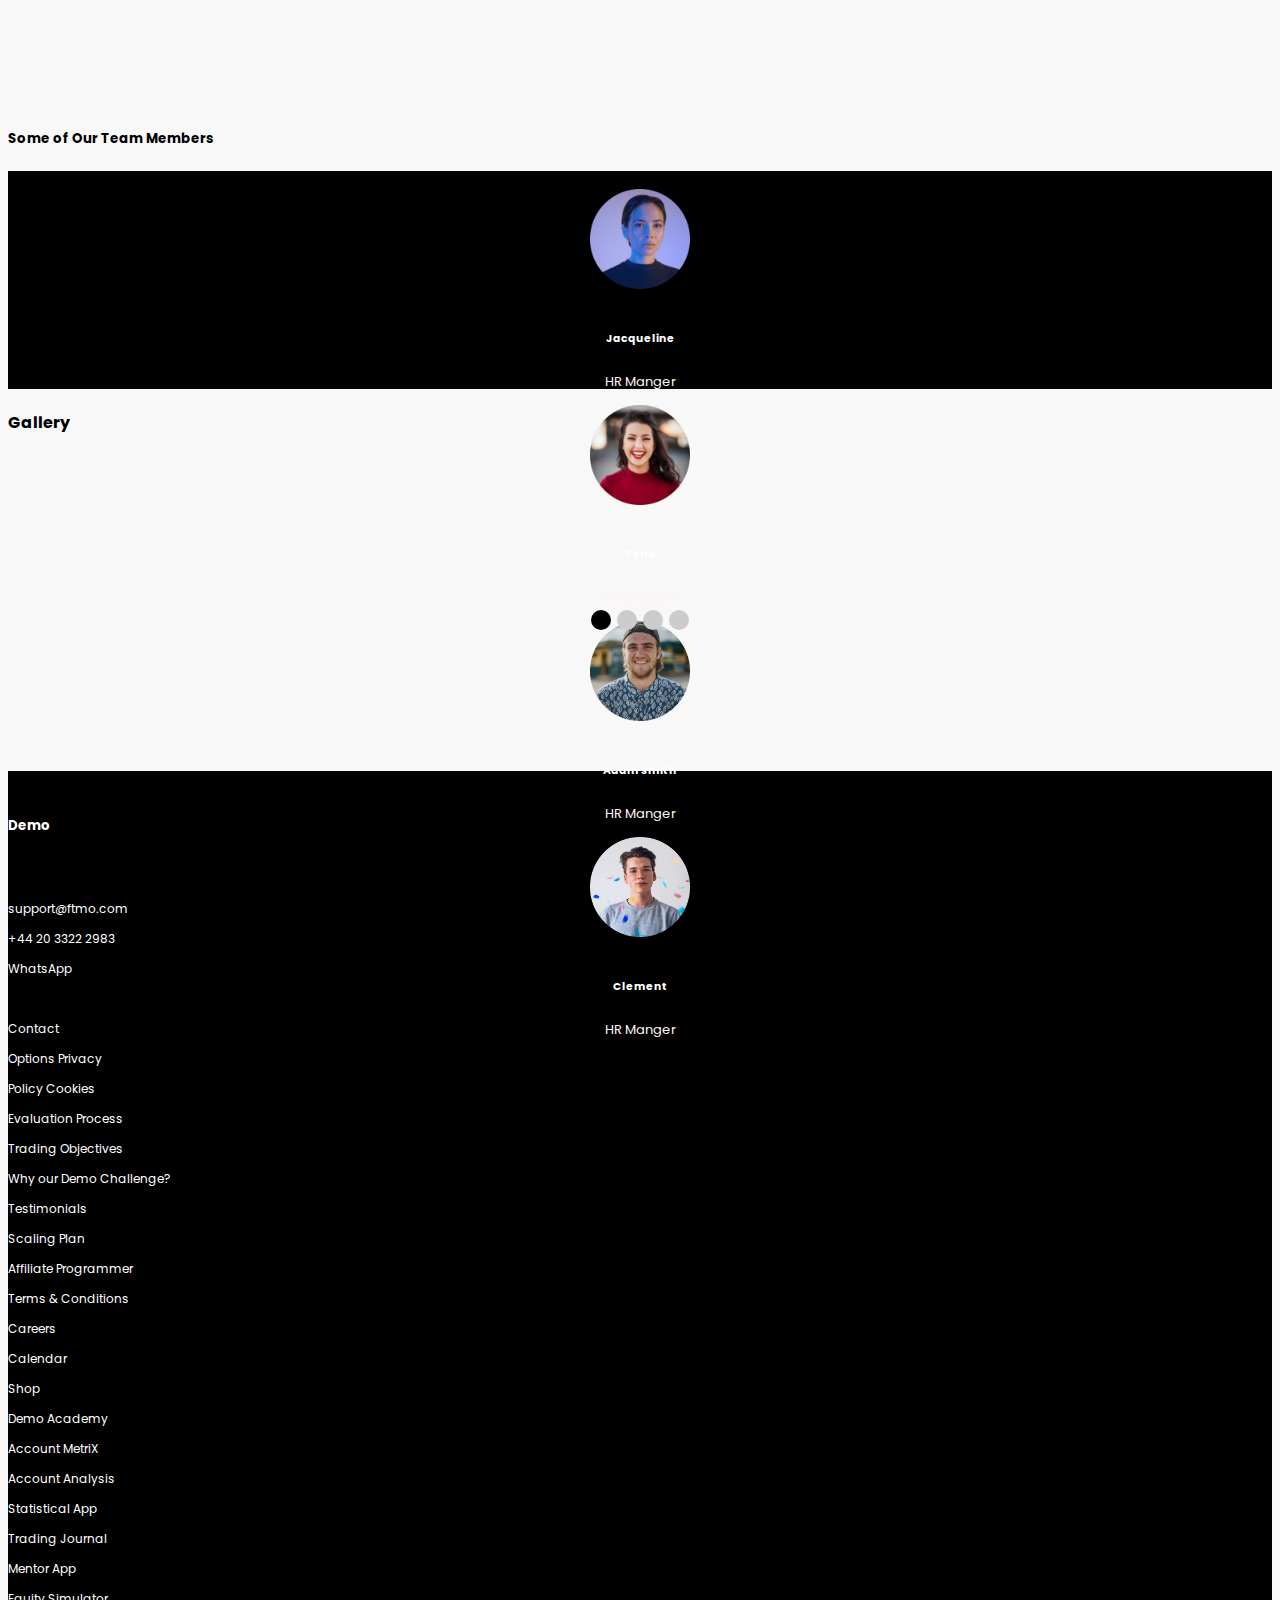
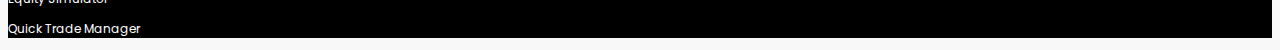
==== commit 1d44329d: "remove bootstrap script" ====
--- a/About.html
+++ b/About.html
@@ -13,7 +13,7 @@
         crossorigin="anonymous"></script>
     <link rel="stylesheet" href="https://cdnjs.cloudflare.com/ajax/libs/font-awesome/4.7.0/css/font-awesome.min.css">
     <link rel="stylesheet" type="text/css" href="Assets/css/owl.carousel.min.css">
-    <link rel="stylesheet" href="./Assets/CSS/style.css" />
+    <link rel="stylesheet" href="./Assets/css/style.css" />
     <script src="https://unpkg.com/aos@2.3.1/dist/aos.js"></script>
 
 </head>
@@ -77,13 +77,13 @@
                     achieved through strong discipline in observing one’s own rules. By maintaining rigorous
                     self-discipline, one reaches a point where team spirit and unobtrusive supervision of other traders
                     form the backbone of conscientious and successful trading.
-
+                </p>
                 <form class="d-flex" role="search">
                     <button class="btn btn-one-121" type="submit">Quick comparison&nbsp;&nbsp;<i
                             class="fa-solid fa-arrow-right-long" style="color: #9ba1ab;"></i></button>
                 </form>
 
-                </p>
+           
 
             </div>
 
@@ -143,13 +143,13 @@
                         the glass walls. In each department, there are fridges full of various drinks, not to mention all
                         the snacks available in our kitchen. We have our own recording studio where all the digital magic
                         happens and finally our poker room, where we spend most Friday evenings.
-    
+                    </p>
                     <form class="d-flex" role="search">
                         <button class="btn btn-one-121" type="submit">Quick comparison&nbsp;&nbsp;<i
                                 class="fa-solid fa-arrow-right-long" style="color: #9ba1ab;"></i></button>
                     </form>
     
-                    </p>
+                  
     
                 </div>
     
@@ -176,13 +176,13 @@
                     the glass walls. In each department, there are fridges full of various drinks, not to mention all
                     the snacks available in our kitchen. We have our own recording studio where all the digital magic
                     happens and finally our poker room, where we spend most Friday evenings.
-
+                </p>
                 <form class="d-flex" role="search">
                     <button class="btn btn-one-121" type="submit">Quick comparison&nbsp;&nbsp;<i
                             class="fa-solid fa-arrow-right-long" style="color: #9ba1ab;"></i></button>
                 </form>
 
-                </p>
+             
 
             </div>
 
@@ -343,7 +343,7 @@
 
     <script src="https://code.jquery.com/jquery-3.2.1.min.js"></script>
 	<script src="https://cdn.jsdelivr.net/npm/@popperjs/core@2.9.2/dist/umd/popper.min.js" ></script> 
-	<script src="https://cdn.jsdelivr.net/npm/bootstrap@5.0.2/dist/js/bootstrap.min.js" ></script>
+	
 	<script src="Assets/js/owl.carousel.min.js"></script>
 	<script src="Assets/js/script.js"></script>
     <script type="text/javascript">
--- a/Assets/css/style.css
+++ b/Assets/css/style.css
@@ -0,0 +1,1697 @@
+@import url("https://fonts.googleapis.com/css2?family=Poppins:ital,wght@0,100;0,200;0,300;0,400;0,500;0,600;0,700;0,800;0,900;1,100;1,200;1,300;1,400;1,500;1,600;1,700;1,800;1,900&display=swap");
+
+* {
+  font-family: "Poppins", sans-serif ;
+}
+body{
+    background-color: #F8F8F8;
+    overflow-x: hidden;
+}
+
+/* header */
+.navbar-toggler {
+    padding: var(--bs-navbar-toggler-padding-y) var(--bs-navbar-toggler-padding-x);
+    font-size: var(--bs-navbar-toggler-font-size);
+    line-height: 1;
+    color: rgb(248 249 249) !important;
+    background-color: #f8f9f9 !important;
+    border: var(--bs-border-width) solid rgb(248 249 249) !important;
+    border-radius: var(--bs-navbar-toggler-border-radius);
+    transition: var(--bs-navbar-toggler-transition);
+}
+.bg-body-tertiary{
+    background-color: #000 !important;
+}
+.navbar-bg {
+    min-height: 55px !important;
+    background-color: transparent;
+    box-shadow: rgba(0, 0, 0, 0.16) 0px 1px 4px;
+  }
+  
+  .navbar-bg2 {
+    background-color: #fff !important;
+    transition: all 0.2s ease-in-out;
+    animation: smoothScroll 1s forwards;
+    box-shadow: rgba(0, 0, 0, 0.16) 0px 1px 4px;
+  }
+@keyframes smoothScroll {
+    0% {
+      transform: translateY(-50px);
+    }
+  
+    100% {
+      transform: translateY(0px);
+    }
+  }
+.learn-more-1{
+    display: flex;
+    justify-content: end;
+}
+.nav-hero{
+    color: #fff;
+    font-weight: 700;
+}
+.btn-one {
+    background-color: #D6D6D6;
+    padding: 5px 20px 5px 20px;
+    font-size: 12px;
+    border-radius: 20px;
+}
+.btn-one:hover{
+    background-color: #fff;
+    padding: 5px 20px 5px 20px;
+    font-size: 12px;
+    border-radius: 20px;
+    color: #000;
+}
+/* footer */
+.back-col{
+    background-color: #000;
+    color: #fff;
+}
+.pad{
+    padding: 30px 0px 0px 0px;
+    font-size: 12px;
+}
+.footdemo{
+    padding: 45px 0px 0px 0px;
+}
+/* index */
+.for-trd {
+    text-align: center;
+    font-weight: 600;
+    margin-top: 65px;
+}
+.want {
+    background-color: #000;
+    color: #fff;
+    margin-top: 50px;
+    width: 50%;
+    padding: 15px 0px 15px 15px;
+    border-radius: 40px 0px 0px 40px;
+}
+.text-2{
+    display: flex;
+    justify-content: end;
+    margin-bottom: 15px;
+}
+.our-trade {
+    font-size: 18px;
+    text-align: center;
+    opacity: .8;
+}
+.demo-chan{
+    font-size: 15px;
+    text-align: center;
+    font-weight: 700;
+}
+.cir-arr{
+    width: 25px;
+}
+.bg-s{
+    background-color: #000;
+    display: flex;
+    align-items: center;
+}
+.pho-trade {
+    padding: 30px 0px 30px 0px;
+    width: 60%;
+}
+.sec-3{
+    color: #000;
+}
+.m-t{
+    margin-top: 10%;
+}
+.btn-one-1{
+ 
+        background-color: #000;
+        padding: 10px 30px 10px 30px;
+        font-size: 12px;
+        border-radius: 20px;
+        color: #fff;
+        margin-top: -30px;
+        border: 2px solid #000;
+
+}
+.btn-one-1:hover{
+    background-color: #FFF;
+    padding: 10px 30px 10px 30px;
+    font-size: 12px;
+    border-radius: 20px;
+    color: #000;
+    margin-top: -30px;
+    border: 2px solid #000;
+}
+#navbarSupportedContent ul li a {
+    color: #ffffff;
+    margin-left: 35px;
+}
+ 
+#ar-2{
+color: #fff;
+}
+.demo-pic {
+    color: #000;
+    font-size: 16px;
+}
+/* owl */
+.img-s {
+    width: 50%;
+    z-index: 1;
+    height: 85%;
+    box-shadow: 0px 0px 10px #000;
+    background-color: #fff;
+}
+.img-ss {
+    width: 50%;
+    margin-left: -67%;
+    height: 85%;
+    margin-top: 0px;
+    box-shadow: 0px 0px 10px #000;
+    background-color: #fff;
+    z-index: 0;
+}
+.img-ss-s {
+    width: 50%;
+    margin-left: -23%;
+    height: 85%;
+    margin-top: 0px;
+    box-shadow: 0px 0px 10px #000;
+    background-color: #fff;
+}
+.pades{
+    padding: 30px;
+}
+.csc{
+    display: flex;
+}
+
+.demo-ww{
+    padding: 0px 0px 0px 0px;
+}
+.carousel-indicators #cio {
+    box-sizing: content-box;
+    -ms-flex: 0 1 auto;
+    flex: 0 1 auto;
+    width: 28px;
+    height: 28px;
+    line-height: 30px;
+    border-radius: 50% !important;
+    text-align: center;
+    margin-right: 3px;
+    margin-left: 3px;
+    text-indent: unset;
+    cursor: pointer;
+    background-color: #fff;
+    background-clip: unset;
+    border-top: 0;
+    border-bottom: 0;
+    opacity: .5;
+    transition: opacity .6s ease;
+    opacity: 1;
+    border: 1px solid #000;
+}
+.carousel-indicators .active {
+  background-color: #000 !important;
+}
+.where-we{
+   
+        color: #000;
+        text-align: center;
+        margin-top: 45px;
+    
+}
+.cil {
+    width: 40px;
+    height: 40px;
+    background-color: #000;
+    border-radius: 50%;
+}
+hr {
+    border: none;
+    border-top: 4px dotted #000;
+    color: #fff;
+    background-color: #fff;
+    height: 3px;
+    width: 100%;
+}
+  .cen-lin{
+    display: flex;
+  }
+  .card-mt{
+    margin-top: 20px;
+  }
+  .crd{
+    border: 1.5px solid #000;
+    border-radius: 15px;
+  }
+  .d-color {
+    color: #4B4A4A;
+    font-size: 13px;
+}
+.card-mt-1{
+    margin-top: 20px;
+}
+.befores {
+    font-size: 14px;
+    color: #4B4A4A;
+}
+.flg{
+    width: 15px;
+}
+.flg-btn {
+    padding: 5px 20px 5px 20px;
+    border-radius: 20px;
+    border: none;
+    font-size: 12px;
+}
+.f-bt{
+color: #FFF;
+background-color: #2E2E2E;
+}
+.max{
+    margin-top: 20px;
+}
+.mx-to {
+    margin-top: 23%;
+}
+.bg-wht{
+    background-color: #fff;
+}
+.nands{
+    font-weight: 400;
+    line-height: 30px;
+}
+.nxsa{
+    text-align: center;
+    font-size: 11px;
+   
+}
+.nxsa th{
+    border-bottom: none;
+}
+.asa td {
+    background-color: #EBEBEB !important;
+    border-left: 2px solid #fff;
+    font-size: 12px;
+    border-bottom:none ;
+}
+.asa th {
+    width: 30%;
+    text-align: initial;
+    font-size: 15px;
+    border-bottom:none ;
+}
+.asa{
+    line-height: 50px;
+}
+.table>tbody {
+    vertical-align: inherit;
+    text-align: center;
+}
+.max-1{
+    margin-top: 50px;
+}
+.lik{
+    line-height: 20px;
+    margin-top: 20px;
+}
+#card {
+    margin-top: 20px;
+    width: 19rem;
+    height: 20rem;
+    border: 1.5px solid;
+    border-radius: 15px;
+}
+#seal {
+    font-size: 12px;
+    color: grey;
+    margin-bottom: 30px;
+}
+.rw {
+    color: black;
+}
+.vec {
+    width: 13%;
+    margin-left: 8px;
+    margin-top: 20px;
+    padding: 7px 7px 7px 7px !important;
+}
+.swing {
+    font-weight: bold;
+    margin-bottom: 20px;
+}
+.max-2{
+    margin-top: 10%;
+}
+.joins {
+    padding: 40px 0px 41px 0px;
+    background-color: #000;
+    border-radius: 40px;
+}
+.joins h3 {
+    text-align: center;
+    font-size: 20px;
+    font-weight: 500;
+    line-height: 50px;
+    color: #fff;
+}
+.joins p{
+    font-size: 14px;
+    text-align: center;
+    margin-bottom: 55px;
+    color: #fff;
+}
+.learn-more-12 {
+    display: flex;
+    justify-content: center;
+}
+.btn-one-12 {
+    background-color: #fff;
+    padding: 10px 40px 10px 40px;
+    font-size: 12px;
+    border-radius: 40px;
+    color: #000;
+    margin-top: -30px;
+    border: 1px solid #000;
+    height: 45px;
+}
+.btn-one-12:hover {
+    background-color: #000;
+    padding: 10px 40px 10px 40px;
+    font-size: 12px;
+    border-radius: 40px;
+    color: #fff;
+    margin-top: -30px;
+    border: 1px solid #fff;
+    height: 45px;
+}
+.btn-one-13 {
+    background-color: #000;
+    padding: 10px 30px 10px 30px;
+    font-size: 12px;
+    border-radius: 40px;
+    color: #fff;
+    margin-top: -30px;
+    border: 1px solid #fff;
+    height: 45px;
+}
+.btn-one-13:hover {
+    background-color: #fff;
+    padding: 10px 30px 10px 30px;
+    font-size: 12px;
+    border-radius: 40px;
+    color: #000;
+    margin-top: -30px;
+    border: 1px solid #fff;
+    height: 45px;
+}
+.bgs{
+    height: 16%;
+}
+.cds {
+    padding: 10px 5px 10px 5px;
+    width: 25rem;
+    display: flex;
+    top: 11%;
+    left: 10%;
+    height: 25rem;
+    border-radius: 20px;
+}
+.bgad {
+    background-image: url('../Images/Rectangle-55.png') !important;
+    background-position: right;
+    background-size: contain;
+    background-repeat: no-repeat;
+    height: 500px;
+    /* width: 74rem; */
+}
+#seala {
+    font-size: 13px;
+    color: #4B4A4A;
+    margin-bottom: 30px;
+}
+.bgads {
+    background-image: url('../Images/Rectangle-56.png') !important;
+    background-position: left;
+    background-size: contain;
+    background-repeat: no-repeat;
+    height: 500px;
+    /* width: 74rem; */
+}
+.cdss {
+    padding: 10px 5px 10px 5px;
+    width: 25rem;
+    display: flex;
+    top: 17%;
+    left: 55%;
+    height: 25rem;
+}
+.cdsss {
+    padding: 10px 5px 10px 5px;
+    width: 25rem;
+    display: flex;
+    top: 10%;
+    left: 55%;
+    height: 25rem;
+    border-radius: 20px;
+}
+.mtt{
+width: 117px;
+}
+.mtts{
+    width: 80px;
+}
+.trades {
+    width: 100%;
+    height: 85%;
+}
+.sam h4 {
+    font-size: 20px;
+    line-height: 55px;
+}
+.sam p {
+    color: #4B4A4A;
+    font-size: 15px;
+    width: 67%;
+}
+.learn-more-1s {
+    display: flex;
+    justify-content: start;
+}
+.btn-one-1s {
+    background-color: #000;
+    padding: 10px 30px 10px 30px;
+    font-size: 12px;
+    border-radius: 20px;
+    color: #fff;
+    margin-top: 5px;
+    border: 2px solid #000;
+}
+.btn-one-1s:hover {
+    background-color:#FFFFFF;
+    padding: 10px 30px 10px 30px;
+    font-size: 12px;
+    border-radius: 20px;
+    color: #000000;
+    margin-top: 5px;
+    border: 2px solid #000;
+}
+.imas{
+    display: flex;
+    justify-content: center;
+}
+.sam {
+    margin-top: 120px;
+}
+.comment{
+    margin-top: 70px;
+}
+.cus {
+    font-size: 19px;
+    font-weight: 700;
+}
+.carousel-indicators #new-cio {
+    box-sizing: content-box;
+    -ms-flex: 0 1 auto;
+    flex: 0 1 auto;
+    width: 28px;
+    height: 28px;
+    line-height: 30px;
+    border-radius: 50% !important;
+    text-align: center;
+    margin-right: 3px;
+    margin-left: 3px;
+    text-indent: unset;
+    cursor: pointer;
+    background-color: #fff;
+    background-clip: unset;
+    border-top: 0;
+    border-bottom: 0;
+    opacity: .5;
+    transition: opacity .6s ease;
+    opacity: 1;
+    border: 1px solid #000;
+}
+/*  */
+#arr-ow .carousel-control-prev-icon {
+    background-image: url("../Images/ic_sharp-arrow-drop-up.png") !important;
+    background-color: transparent;
+    width: 50px;
+    height: 50px;
+    border-radius: 50%;
+    border: 1px solid #000;
+}
+#arr-ow .carousel-control-next-icon {
+    background-image: url("../Images/ic_sharp-arrow-drop-up-1.png") !important;
+    background-color: transparent;
+    width: 50px;
+    height: 50px;
+    border-radius: 50%;
+    border: 1px solid #000;
+}
+#arr-ow  .carousel-control-prev {
+    left: 80% !important;
+    top: 95%;
+}
+#arr-ow .carousel-control-next {
+    right: 0;
+    top: 95%;
+}
+.sas{
+    display: none !important;
+}
+.last-one{
+    background-image: url("../Images/Rectangle-67.png");
+    background-position: center;
+    background-repeat: no-repeat;
+    background-size: cover;
+    height: 400px;
+    margin-top: 10%;
+    opacity: .8;
+    margin-bottom: 6%;
+}
+.teams {
+    color: #fff;
+    padding-top: 40px;
+    font-size: 20px;
+    line-height: 30px;
+    padding-left: 0px;
+}
+
+.arr-ow-1 .carousel-control-prev-icon {
+    background-image: url("../Images/Arrow-5.png") !important;
+    background-color:#000;
+    width: 50px;
+    height: 50px;
+    border-radius: 50%;
+    background-size: 50%;
+}
+.arr-ow-1 .carousel-control-next-icon {
+    background-image: url("../Images/Arrow-4.png") !important;
+    background-color: #9d9d9d;
+    width: 50px;
+    height: 50px;
+    border-radius: 50%;
+    background-size: 50%;
+}
+.arr-ow-1 .carousel-control-next-icon:hover {
+    background-color: #000;
+
+}
+.arr-ow-1 .carousel-control-prev {
+    left: 40% !important;
+    top: 95%;
+}
+.arr-ow-1 .carousel-control-next {
+    right: 40%;
+    top: 95%;
+}
+/* scaling section */
+.our-trade-1 {
+    font-size: 18px;
+    text-align: center;
+    opacity: .8;
+    margin-bottom: 50px;
+}
+#seala-1 {
+    font-size: 13px;
+    color: grey;
+    margin-bottom: 30px;
+    line-height: 45px;
+}
+.captials{
+    font-size: 14px;
+
+}
+.nxsa-1 {
+    text-align: center;
+    font-size: 13px;
+    border-collapse: 0 20px;
+    padding: 21px;
+    line-height: 300%;
+}
+.faq-btn {
+    margin-top: 35px !important;
+}
+.flex-nowrap {
+    flex-wrap: nowrap!important;
+}
+.ser-box {
+    padding: 0px 0px 0px 20px;
+    background: #D9D9D9;
+    backdrop-filter: blur(1px);
+    color: #fff;
+    text-decoration: none;
+    border: 0px !important;
+}
+.si-mo {
+    padding-right: 15px;
+    padding-top: 16px;
+    font-size: 15px;
+    color: #1E1E1E;
+}
+.ser-box-2 {
+    padding: 10px 605px 10px 10px;
+    background: #D9D9D9;
+    backdrop-filter: blur(1px);
+    color: #fff;
+    text-decoration: none !important;
+    border: 0px !important;
+    border-radius: 10px;
+}
+.ser-box {
+    padding: 0px 0px 0px 20px;
+    background: #D9D9D9;
+    backdrop-filter: blur(1px);
+    color: #fff;
+    text-decoration: none;
+    border: 0px !important;
+    border-radius: 10px;
+}
+.demo-chan-1 {
+    font-size: 15px;
+    text-align: center;
+    font-weight: 700;
+    margin-top: 5%;
+}
+.cir-arr-1 {
+    width: 40px;
+}
+.newsa-faq th{
+    text-align: center;
+}
+.newsa-faq .sec{
+    text-align: start;
+}
+.faq-tab-body tr td{
+    text-align: start;
+
+}
+#tab  td {
+       border-collapse: collapse;
+       color:#fff;
+       border: 1px solid #000000;
+ }
+ #tab td {
+    padding-top: 10px;
+    padding-bottom: 20px;
+    padding-left: 30px;
+    padding-right: 40px;
+ }
+ #tab  th {
+   background-color: #1E1E1E;
+    border-collapse: collapse;
+    color: #fff;
+    border-bottom: none;
+ }
+ #tab th {
+    padding-top: 10px;
+    padding-bottom: 20px;
+    padding-left: 30px;
+    padding-right: 40px;
+ }
+ #tab .how{
+    background-color: #1E1E1E;
+ }
+ #tab .how-1 {
+    color: #1E1E1E;
+    width: 46.5%;
+}
+
+/* contactus */
+.con-us{
+    color: #000000;
+    font-weight: bold;
+}
+.deno-con{
+    line-height: 43.6px;
+    font-weight: 500;
+    font-size: 14px;
+    color: #5C595B;
+}
+.maps {
+    height: 313px;
+    width: 100%;
+}
+.form-con {
+    padding: 65px 85px 65px 85px;
+    background-color: #FFFFFF;
+    border-radius: 20px;
+}
+.pix-fon{
+    font-size: 14px;
+color: #898588;
+}
+.con-us-1{
+    color: #000000;
+    font-weight: bold;
+    text-align: center;
+    margin-top: -25px;
+}
+.subm-cont {
+    width: 100%;
+    margin-top: 25px;
+    padding: 12px 0px 12px 0px;
+    font-size: 12px;
+    background-color: #000000;
+    border: 1px solid #000000;
+    color: #fff;
+}
+.subm-cont:hover {
+    width: 100%;
+    margin-top: 25px;
+    padding: 12px 0px 12px 0px;
+    font-size: 12px;
+    background-color: transparent;
+    border: 1px solid #000000;
+    color: #000000;
+}
+.name-cont-form{
+    font-weight: 600;
+}
+.pad-cont{
+    padding: 10px 4px 10px 5px !important;
+    border: 1px solid #4D4C4D;
+}
+.form-con input::placeholder {
+    font-size: 12px;
+}
+.tele{
+    width: 16%;
+}
+.nws {
+    background-color: #000000;
+    padding: 10px 0px 10px 43px;
+}
+.tele-para{
+    color: #ffffff;
+    font-size: 13px;
+}
+.abu-con{
+    margin-top: 4%;
+    margin-bottom: 5%;
+}
+.bl-abo{
+    display: none;
+}
+/* affilitae */
+.aff-img-comp{
+    height: 600px;
+}
+.affliate3-head {
+    margin-top: 80px;
+    font-size: 26px;
+    font-weight: 500;
+    text-align: center;
+    color: #000000;
+}
+.affliate3-para {
+    padding-top: 20px;
+    padding-bottom: 80px;
+    color: #838383;
+    text-align: center;
+    font-size: 16px;
+}
+.affliate3-card1 {
+    border-radius: 10px;
+    background-color: #E5E5E5;
+    height: 400px;
+    max-width: 350px !important;
+    margin-bottom: 60px;
+}
+.affliate3-row {
+    align-items: center;
+    background-color: #000000;
+    height: 80px;
+    border-top-right-radius: 10px;
+    border-top-left-radius: 10px;
+}
+.affliate3-card-head {
+    text-align: center;
+    color: #fff;
+    font-size: 22px;
+    font-weight: 400;
+}
+.affliate3-row2 {
+    align-items: center;
+    background-color: #000000;
+    height: 80px;
+    border-top-right-radius: 10px;
+    border-top-left-radius: 10px;
+}
+.affliate3-card-inner {
+    padding-top: 10%;
+    padding-bottom: 10%;
+    padding-left: 10% !important;
+    padding-right: 10% !important;
+}
+.affliate3-txt-lg2 {
+    text-align: center;
+    color: #000000;
+    font-size: 6pc;
+    font-weight: 400;
+}
+.affliate3-card-head {
+    text-align: center;
+    color: #FFFFFF;
+    font-size: 22px;
+    font-weight: 400;
+}
+.affliate3-card-head-1{
+    text-align: center;
+    color: #000000;
+    font-size: 22px;
+    font-weight: 400;
+}
+.affliate3-para2 {
+    padding-top: 20px;
+    color: #1E1E1E;
+    text-align: center;
+    font-size: 13px;
+}
+.affliate3-txt-lg {
+    text-align: center;
+    color: #000000;
+    font-size: 6pc;
+    font-weight: 400;
+}
+#affliate3-sms{
+    display: none;
+}
+.aff-sec4-head {
+    color: #000000;
+    font-size: 30px;
+    text-align: center;
+    padding: 1% 25% 1% 25%;
+    font-weight: 500;
+}
+.aff-sec-bdy-out-canva {
+    background-color: #000000;
+    padding-bottom: 10%;
+}
+.affiliate-canva, .payout-canva {
+    padding: 10% 11%;
+}
+.affiliate-canva, .payout-canva, .rewards-canva, .highconverstion-canva {
+    display: flex;
+    flex-flow: column;
+    justify-content: center !important;
+    align-items: center;
+}
+.payout-proce-head {
+    color: #fff;
+    text-align: center;
+    margin-top: 5px;
+    margin-bottom: 25px;
+    font-weight: 300;
+    font-size: 20px;
+}
+.payout-proce-cont {
+    color: #fff;
+    text-align: center;
+    font-size: 15px;
+    font-weight: 300;
+}
+.aff-sec-terms-head {
+    text-align: center;
+    color: #000000;
+    padding-top: 8%;
+    padding-bottom: 4%;
+    font-size: 36px;
+    font-weight: 400;
+}
+.aff-sec-terms-cont ul li p {
+    color: #242323;
+    font-weight: 300;
+    font-size: 15px;
+    padding-bottom: 1%;
+}
+.aff-sec-terms-cont ul li{
+    list-style-type: none !important;
+}
+.aff-sec-con-out {
+    text-align: center;
+    background: linear-gradient(125deg, rgba(0, 0, 0, 1) 0%, rgba(79, 69, 72, 1) 100%);
+    padding: 1.5% 16%;
+    border-radius: 25px;
+    margin-bottom: 75px;
+    margin-top: 55px;
+}
+.aff-sec-con {
+    color: #FFFFFF;
+    font-size: 22px;
+    font-weight: 369;
+    line-height: 58px;
+}
+.aff-sec6-canva a {
+    color: rgba(var(--bs-link-color-rgb),var(--bs-link-opacity,1));
+    text-decoration: underline;
+}
+.aff-sec-btn {
+    background-color: #000000;
+    color: #FFFFFF;
+    font-size: 10px;
+    padding: 1% 6%;
+    border-radius: 5px;
+    margin-top: 6%;
+    border: 1px solid #FFFFFF;
+    border-radius: 20px;
+    margin-top: 11px;
+    margin-bottom: 20px;
+}
+.arr-sas{
+    width: 17px;
+}
+.aff-img-mob{
+    display: none;
+}
+.btn-one-121 {
+    background-color: #000;
+    padding: 8px 12px 8px 12px;
+    font-size: 12px;
+    border-radius: 20px;
+    color: #fff;
+    margin-top: -25px;
+    border: 2px solid #000;
+}
+.btn-one-121:hover{
+    background-color: #FFFFFF;
+    padding: 8px 12px 8px 12px;
+    font-size: 12px;
+    border-radius: 20px;
+    color: #000000;
+    margin-top: -25px;
+    border: 2px solid #000;
+}
+.bgad-1{
+    background-image: url('../Images/Rectangle-50.png') !important;
+    background-position: right;
+    background-size: contain;
+    background-repeat: no-repeat;
+    height: 500px;
+    /* width: 74rem; */
+}
+.bgad-3{
+    background-image: url('../Images/Rectangle-45.png') !important;
+    background-position: left;
+    background-size: contain;
+    background-repeat: no-repeat;
+    height: 500px;
+    /* width: 74rem; */
+}
+.bgad-4{
+    background-image: url('../Images/Rectangle-103.png') !important;
+    background-position: left;
+    background-size: contain;
+    background-repeat: no-repeat;
+    height: 500px;
+    /* width: 74rem; */
+}
+.bgad-12{
+    background-image: url('../Images/Rectangle-70.png') !important;
+    background-position: right;
+    background-size: contain;
+    background-repeat: no-repeat;
+    height: 630px;
+    /* width: 74rem; */
+}
+.cds-1 {
+    padding: 10px 5px 10px 5px;
+    width: 25rem;
+    display: flex;
+    top: 5%;
+    left: 0%;
+    height: 35rem;
+    border-radius: 20px;
+}
+.scs {
+    background-color: rgb(51, 51, 51);
+    height: 300px;
+    width: 800px;
+    margin-left: 36.5%;
+    border-radius: 20px 0px 0px 0px;
+}
+.vie-all {
+    text-align: start;
+    color: #fff;
+    padding-top: 40px;
+}
+.crsa {
+    height: 300px;
+}
+.spca{
+    width: 17%;
+}
+.img-to{
+    margin-top: -170px;
+}
+.bg-human {
+    background-color: #000000;
+    height: 200px;
+    padding: 18px 0px 0px 0px;
+}
+.ellip {
+    width: 100px;
+    margin-bottom: 10px;
+}
+.name-of-client h6{
+    color: #FFFFFF;
+}
+.name-of-client p{
+    color: #FFF2F2;
+    font-size: 13px;
+}
+.car-img{
+    width: 128% !important;
+}
+/* owl about */
+.slider {
+    margin-bottom: 30px;
+    position: relative;
+  }
+  .slider .owl-item.active.center .slider-card {
+    transform: scale(1.15);
+    opacity: 1;
+    background: #ff9966; /* fallback for old browsers */
+    background: -webkit-linear-gradient(to bottom, #ff5e62, #ff9966); /* Chrome 10-25, Safari 5.1-6 */
+    background: linear-gradient(to bottom, #ff5e62, #ff9966); /* W3C, IE 10+/ Edge, Firefox 16+, Chrome 26+, Opera 12+, Safari 7+ */
+    color: #fff;
+  }
+  /* .slider-card {
+    background: #fff;
+    padding: 0px 0px;
+    margin: 50px 15px 90px 15px;
+    border-radius: 5px;
+    box-shadow: 0 15px 45px -20px rgb(0 0 0 / 73%);
+    transform: scale(0.9);
+    opacity: 0.5;
+    transition: all 0.3s;
+  } */
+  .slider-card {
+    background: #fff;
+    /* padding: 0px 0px; */
+    margin: 55px 54px 99px 20px;
+    border-radius: 5px;
+    box-shadow: 0 15px 45px -20px rgb(0 0 0 / 73%);
+    transform: scale(0.9);
+    opacity: .4;
+    transition: all 0.3s;
+}
+  .slider-card img {
+    border-radius: 5px 5px 0px 0px;
+  }
+  .owl-nav .owl-prev {
+    position: absolute;
+    top: calc(50% - 25px);
+    left: 0;
+    opacity: 1;
+    font-size: 30px !important;
+    z-index: 1;
+    display: none !important;
+  }
+  .owl-nav .owl-next {
+    position: absolute;
+    top: calc(50% - 25px);
+    right: 0;
+    opacity: 1;
+    font-size: 30px !important;
+    z-index: 1;
+    display: none !important;
+  }
+  .owl-dots {
+    text-align: center;
+  }
+  /* .owl-dots .owl-dot {
+    height: 10px;
+    width: 10px;
+    border-radius: 10px;
+    background: #ccc !important;
+    margin-left: 3px;
+    margin-right: 3px;
+    outline: none;
+  } */
+  .owl-dots .owl-dot {
+    height: 20px;
+    width: 20px;
+    border-radius: 10px;
+    background: #ccc !important;
+    margin-left: 3px;
+    margin-right: 3px;
+    outline: none;
+    margin-bottom: 5%;
+}
+  .owl-dots .owl-dot.active {
+    background: #000000 !important;
+  }
+  .max-3{
+    margin-top: 18%;
+  }
+  /* scalling carou */
+  .car-img-1{
+    width: 150px;
+  }
+  .mobi-card{
+    display: none;
+  }
+  .cds-mobile{
+    display: none;
+  }
+  .cds-123{
+    display: none;
+}
+/* scaling */
+
+.necrd{
+    display: flex;
+    justify-content: center;
+}
+.necrd  .cards {
+    width: 100%;
+    display: flex;
+    display: -webkit-flex;
+    justify-content: center;
+    -webkit-justify-content: center;
+    max-width: 820px;
+}
+.necrd .card-title{
+text-align: center;
+
+}
+
+
+.necrd .card__like {
+    width: 18px;
+}
+
+.necrd .card__clock {
+    width: 15px;
+  vertical-align: middle;
+    fill: #AD7D52;
+}
+.necrd .card__time {
+    font-size: 12px;
+    color: #AD7D52;
+    vertical-align: middle;
+    margin-left: 5px;
+}
+
+.necrd .card__clock-info {
+    float: right;
+}
+
+.card__img {
+  visibility: hidden;
+    background-size: cover;
+    background-position: center;
+    background-repeat: no-repeat;
+    width: 100%;
+    height: 235px;
+  border-top-left-radius: 12px;
+border-top-right-radius: 12px;
+  
+}
+
+.card__info-hover {
+    position: absolute;
+    padding: 16px;
+  width: 100%;
+  opacity: 0;
+  top: 0;
+}
+
+
+.necrd .card-body {
+    flex: 1 1 auto;
+    padding: 0px;
+    color: var(--bs-card-color);
+    line-height: 65px;
+}
+.necrd .card {
+  margin-right: 25px;
+  transition: all .4s cubic-bezier(0.175, 0.885, 0, 1);
+  background-color: #fff;
+    width: 33.3%;
+  position: relative;
+  border-radius: 12px;
+  overflow: hidden;
+  box-shadow: 0px 13px 10px -7px rgba(0, 0, 0,0.1);
+}
+.necrd .card:hover {
+  box-shadow: 0px 30px 18px -8px rgba(0, 0, 0,0.1);
+    transform: scale(1.10, 1.10);
+}
+
+.card__info {
+    z-index: 2;
+    /* background-color: #fff; */
+    border-bottom-left-radius: 12px;
+    border-bottom-right-radius: 12px;
+    padding: 0px 0px 20px 0px;
+}
+.ini-head {
+    text-align: center;
+    font-size: 14px;
+}
+
+
+.headinges{
+    background-color: #ACACAC;
+    text-align: center;
+    color:#ffffff;
+}
+.heading{
+    background-color: #1E1E1E;
+    text-align: center;
+    color:#ffffff;
+}
+
+.necrd .card__title {
+    margin-top: 5px;
+    margin-bottom: 10px;
+    font-family: 'Roboto Slab', serif;
+
+}
+
+
+
+.necrd .card:hover .card__img--hover {
+    height: 100%;
+    opacity: 0.3;
+}
+
+.necrd .card:hover .card__info {
+    background-color: transparent;
+    position: relative;
+}
+
+.necrd .card:hover .card__info-hover {
+    opacity: 1;
+}
+.percentage {
+    font-size: 13px;
+    text-align: center;
+    line-height: 69px;
+    border-bottom: 2px solid #000000;
+}
+.nd-ns{
+    display: none ;
+}
+.foot-style{
+    text-decoration-line: none;
+    color: #FFFFFF;
+}
+
+/* mobile view */
+@media (max-width:540px){
+
+    .bg-human {
+        background-color: #000000;
+        height: 200px;
+        padding: 26px 0px 20px 0px;
+    }    .img-s {
+        width: 100%;
+        z-index: 1;
+        height: 85%;
+        box-shadow: 0px 0px 10px #000;
+        background-color: #fff;
+    }
+   
+    .asa th {
+        width: 30%;
+        text-align: initial;
+        font-size: 15px;
+        border-bottom: none;
+        line-height: 20px;
+    }
+    .cil {
+        width: 40px;
+        height: 35px;
+        background-color: #000;
+        border-radius: 50%;
+    }
+    #fors{
+        margin-left: 0px;
+    }
+    /* #navbarSupportedContent{
+        margin-left: -100px;
+    } */
+    #navbarSupportedContent ul li a {
+        color: #ffffff;
+        margin-left: 0px !important;
+    }
+    .card--1 {
+        margin-bottom: 10px;
+        width: 21rem;
+    }
+    .n-d{
+        display: flex;
+        justify-content: center;
+    }
+    .nd-ns{
+        display:block;
+    }
+    .m-m{
+        margin-top: 10px;
+    }
+    .desk{
+        display: none;
+    }
+    .ser-box-2 {
+        padding: 0px 75px 0px 20px;
+        background: #D9D9D9;
+        backdrop-filter: blur(1px);
+        color: #fff;
+        text-decoration: none !important;
+        border: 0px !important;
+    }
+    .si-mo {
+        padding-right: 15px;
+        padding-top: 14px;
+        font-size: 15px;
+        color: #1E1E1E;
+        padding-bottom: 14px !important;
+    }
+    #news-plat{
+        display: none !important;
+    }
+    .nws {
+        background-color: #000000;
+        padding: 10px 30px 10px 30px;
+        height: 250px;
+    }
+    .mor-bot>div{
+        margin-top: 30px;
+    }
+    .bl-abo{
+        display: block;
+    }
+    #affliate3-sms{
+        display: block !important;
+    }
+    #affliate3-lg{
+        display:none;
+    }
+    #AffiliateCaraousel .carousel-indicators [data-bs-target] {
+        width: 18px !important;
+        height: 18px !important;
+        background-clip: unset !important;
+        border-top: 0 solid transparent !important;
+        border-bottom: 0px solid transparent !important;
+        border-radius: 51px !important;
+        /* border: 1px solid; */
+        background-color: #7c7676;
+    }
+    #AffiliateCaraousel .carousel-indicators .active {
+        opacity: 1;
+        height: 20px !important;
+        width: 20px !important;
+        position: relative;
+        bottom: 1px !important;
+        background-color: #1945ba;
+    }
+    .aff-img-comp{
+        height: 700px;
+        display: none;
+    }
+    .aff-img-mob{
+        display: block !important;
+    }
+    .affliate3-para br{
+        display: none;
+    }
+    /* .affliate3-card1{
+        display: none;
+    } */
+    .aff-sec4-head {
+        color: #000000;
+        font-size: 27px;
+        text-align: center;
+        padding: 1% 7% 1% 7%;
+        font-weight: 500;
+    }
+    .aff-sec-con {
+        color: #FFFFFF;
+        font-size: 20px;
+        font-weight: 369;
+        line-height: 35px;
+    }
+    .aff-sec-btn {
+        padding: 3% 6%;
+    }
+    .bg-human {
+        background-color: #000000;
+        height: 375px;
+        padding: 18px 0px 0px 0px;
+    }
+    .cdsss{
+        display: none;
+    }
+    .mobi-card {
+        display: block !important;
+        padding: 10px 5px 10px 5px;
+        width: 100%;
+        top: 0%;
+        left: 0%;
+        height: 27rem;
+        border-radius: 20px;
+        margin-top: -70px;
+    }
+    .cds {
+       display: none;
+    }
+    .cds-mobile {
+        display: block;
+        padding: 10px 5px 10px 5px;
+        width: 100%;
+        display: flex;
+        top: 0%;
+        left: 0%;
+        height: 27.5rem;
+        border-radius: 20px;
+        margin-top: -70px;
+    }
+    .btn-one-1 {
+        margin-top: 10px;
+    }
+    .want {
+        margin-top: 50px;
+    }
+    .arr-ow-1 .carousel-control-prev {
+        left: 35% !important;
+        top: 95%;
+    }
+    .arr-ow-1 .carousel-control-next {
+        right: 35%;
+        top: 95%;
+    }
+    .flg-btn {
+        padding: 5px 15px 5px 15px;
+        border-radius: 20px;
+        border: none;
+        font-size: 9px;
+    }
+    .befores {
+     
+        margin-top: 20px;
+    }
+    .bgads {
+        margin-top: -100px;
+    }
+    #arr-ow  .carousel-control-prev {
+        left: 70% !important;
+        top: 95%;
+    }
+    .sam h4 {
+        font-size: 20px;
+        line-height: 34px;
+    }
+    .our-trade-1 br{
+        display: none;
+    }
+    #seala-1 {
+        font-size: 12px;
+        color: grey;
+        margin-bottom: 30px;
+        line-height: 47px;
+    }
+    .nxsa-1 {
+        line-height: 158%;
+    }
+    .form-con {
+        padding: 65px 35px 65px 35px !important;
+        background-color: #FFFFFF;
+        border-radius: 20px;
+    }
+    .scs {
+        background-color: rgb(51, 51, 51);
+        height: 300px;
+        width: 100%;
+        margin-left: 0%;
+        border-radius: 20px 20px 0px 0px;
+    }
+    .crsa {
+        height: 236px;
+    }
+    .spca {
+        width: 50%;
+        margin-bottom: 10px;
+        display: flex;
+        justify-content: center;
+    }
+    .vie-all {
+        text-align: center;
+        color: #fff;
+        padding-top: 40px;
+    }
+    .cds-1{
+        display: none;
+    }
+    .cds-123{
+        display: block;
+    }
+    .bgad-12 {
+      
+        margin-top: -187px;
+    }
+    .cds-123 {
+        display: block;
+        margin-top: -132px;
+        border-radius: 20px;
+    }
+    .bgad-4 {
+        margin-top: -150px;
+    }
+    .joins h3 {
+        text-align: center;
+        font-size: 20px;
+        font-weight: 500;
+        line-height: 35px;
+        color: #fff;
+    }
+    .bgad {
+    
+        margin-top: -41px !important;
+    }
+    .affliate3-card-head {
+        text-align: center;
+        color: #FFFFFF;
+        font-size: 22px;
+        font-weight: 400;
+    }
+    .co-mission{
+        color: #000000;
+    }
+    .asa td {
+        background-color: #EBEBEB !important;
+        border-left: 2px solid #fff;
+        font-size: 12px;
+        border-bottom: none;
+        width: 73px;
+    }
+    .bgad-1 {
+        margin-top: -100px;
+    }
+    .bgad-3 {
+       
+        margin-top: -100px;
+    }
+}
+@media (min-width: 1500px) and (max-width:1890px){
+    .cds {
+        top: 11%;
+        left: 20% !important;
+    }
+    .cdsss {
+        left: 50%;
+    }
+    .scs {
+        background-color: rgb(51, 51, 51);
+        height: 300px;
+        width: 100%;
+        margin-left: 36.5%;
+        border-radius: 20px 0px 0px 0px;
+    }
+    .con-us {
+        color: #000000;
+        font-weight: bold;
+        margin-bottom: 30px;
+    }
+}
+@media (min-width: 1900px){
+    .cds {
+        top: 11%;
+        left: 20% !important;
+    }
+    .cdsss {
+        left: 50%;
+    }
+    .teams {
+        color: #fff;
+        padding-top: 40px;
+        font-size: 20px;
+        line-height: 30px;
+        padding-left: 0px !important;
+    }
+    .cds-1 {
+        padding: 10px 5px 10px 5px;
+        width: 25rem;
+        display: flex;
+        top: 5%;
+        left: 5%;
+        height: 35rem;
+        border-radius: 20px;
+    }
+    .scs {
+        background-color: rgb(51, 51, 51);
+        height: 300px;
+        width: 100%;
+        margin-left: 36.5%;
+        border-radius: 20px 0px 0px 0px;
+    }
+    .con-us {
+        color: #000000;
+        font-weight: bold;
+        margin-bottom: 30px;
+    }
+}
+@media (min-width:1300px) and (max-width:1490px){
+    .cds {
+        padding: 10px 5px 10px 5px;
+        width: 25rem;
+        display: flex;
+        top: 11%;
+        left: 19%;
+        height: 25rem;
+        border-radius: 20px;
+    }
+    .cdsss {
+        padding: 10px 5px 10px 5px;
+        width: 25rem;
+        display: flex;
+        top: 10%;
+        left: 50%;
+        height: 25rem;
+        border-radius: 20px;
+    }
+    .cds-1 {
+        padding: 10px 5px 10px 5px;
+        width: 25rem;
+        display: flex;
+        top: 5%;
+        left: 6%;
+        height: 35rem;
+        border-radius: 20px;
+    }
+    .scs {
+        background-color: rgb(51, 51, 51);
+        height: 300px;
+        width: 899px;
+        margin-left: 36.5%;
+        border-radius: 20px 0px 0px 0px;
+    }
+    .car-img {
+        width: 121.5% !important;
+    }
+}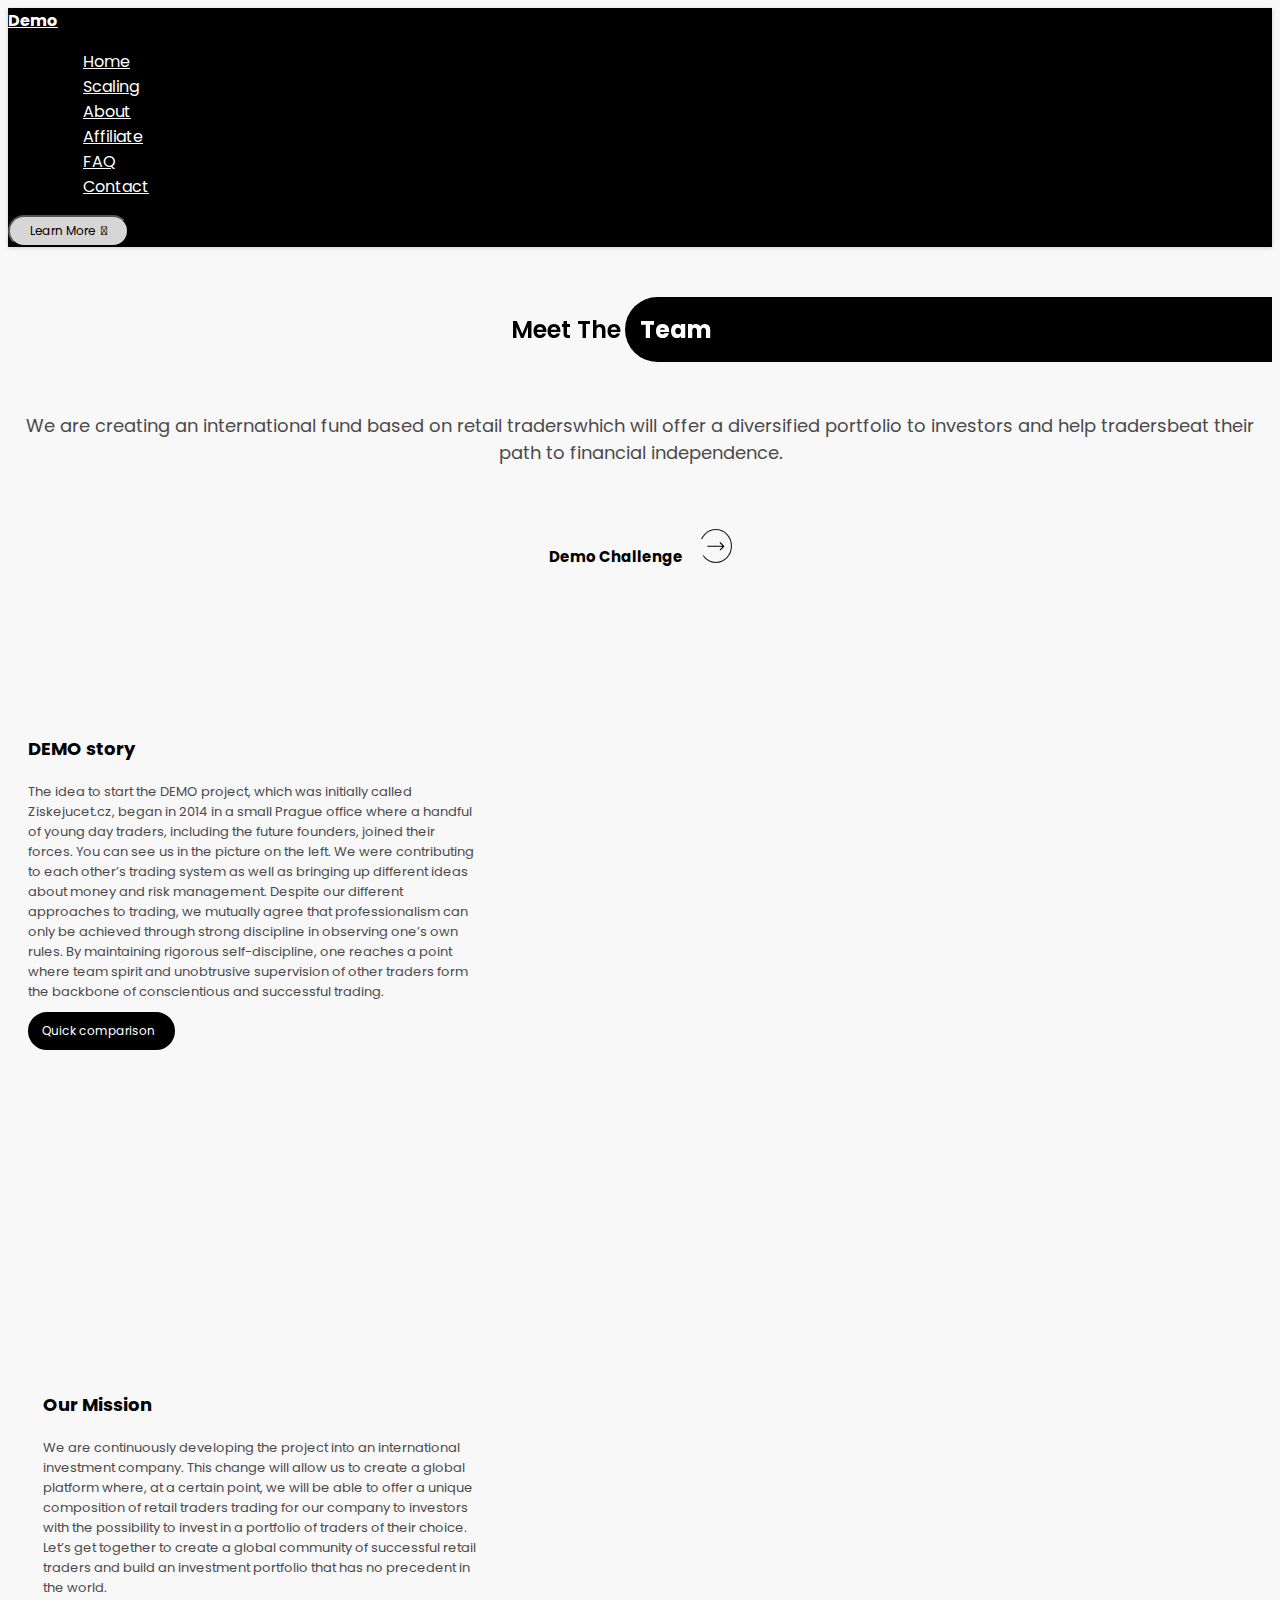
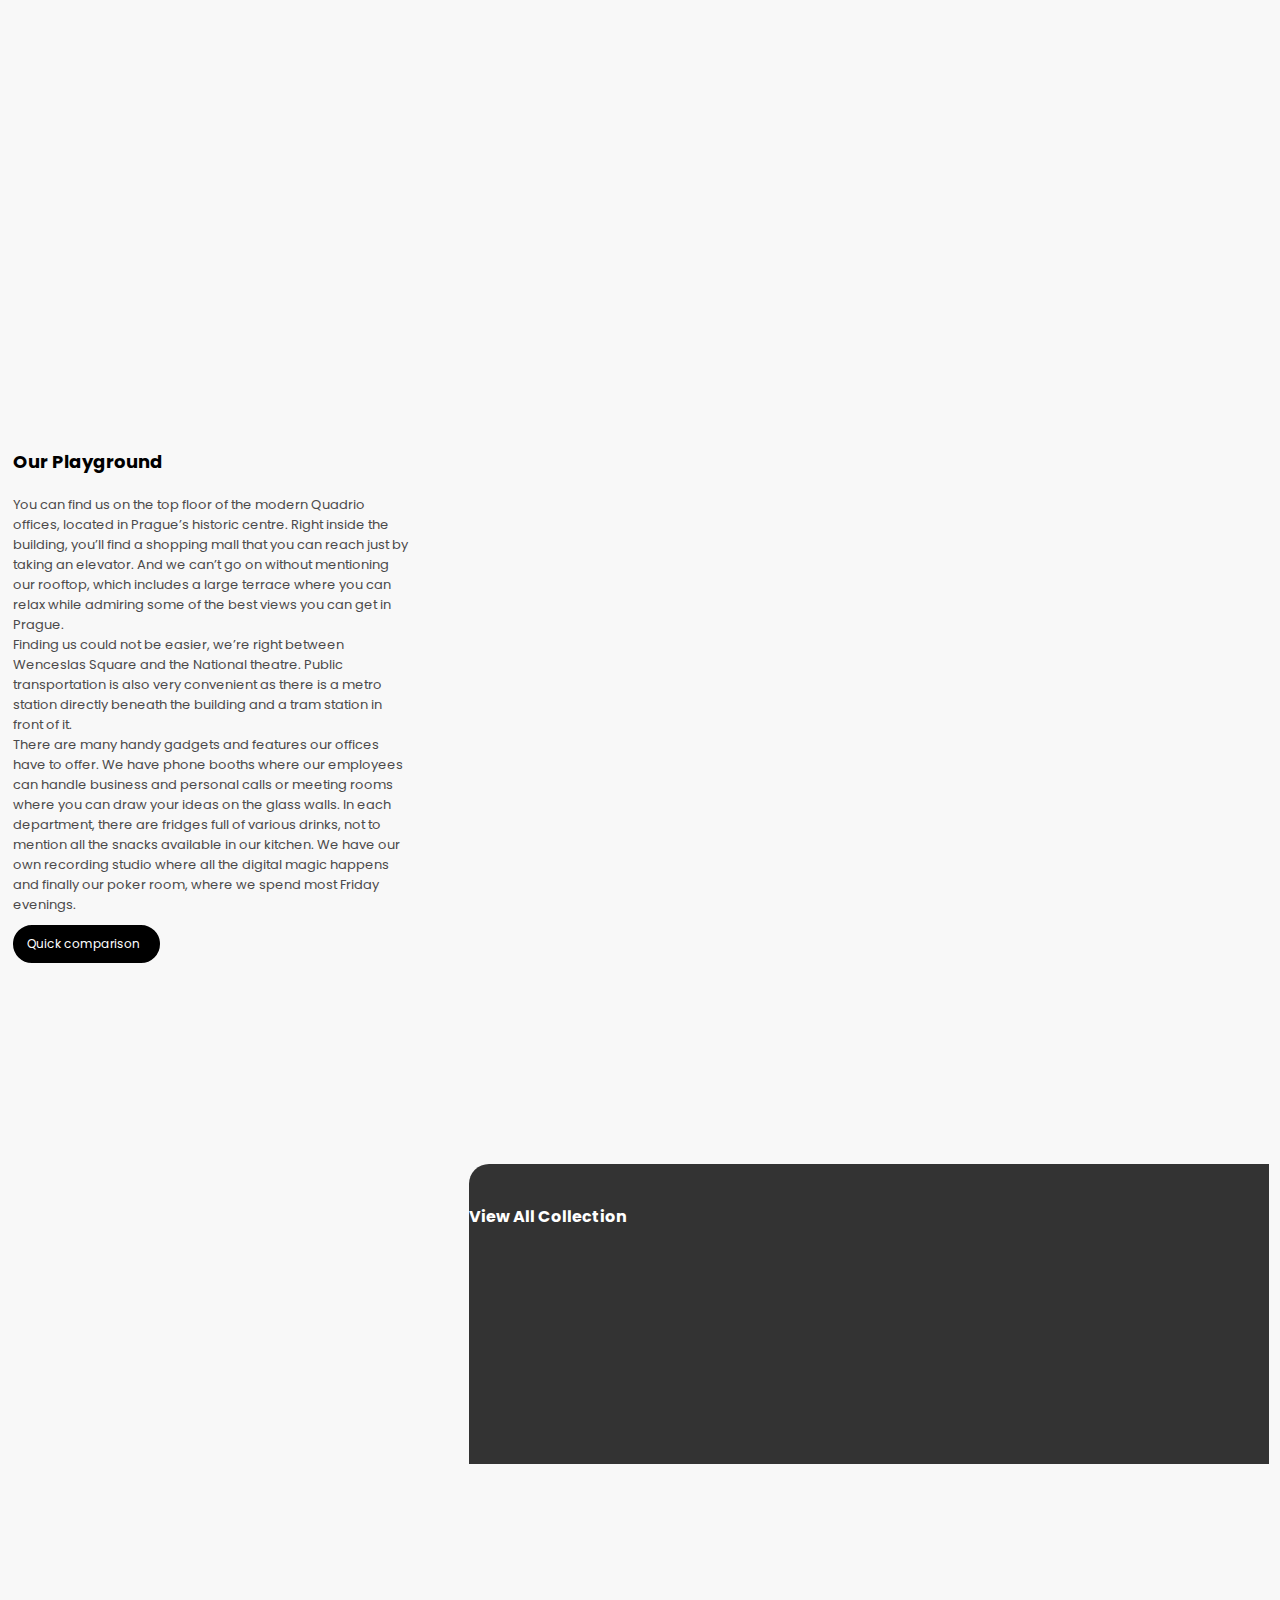
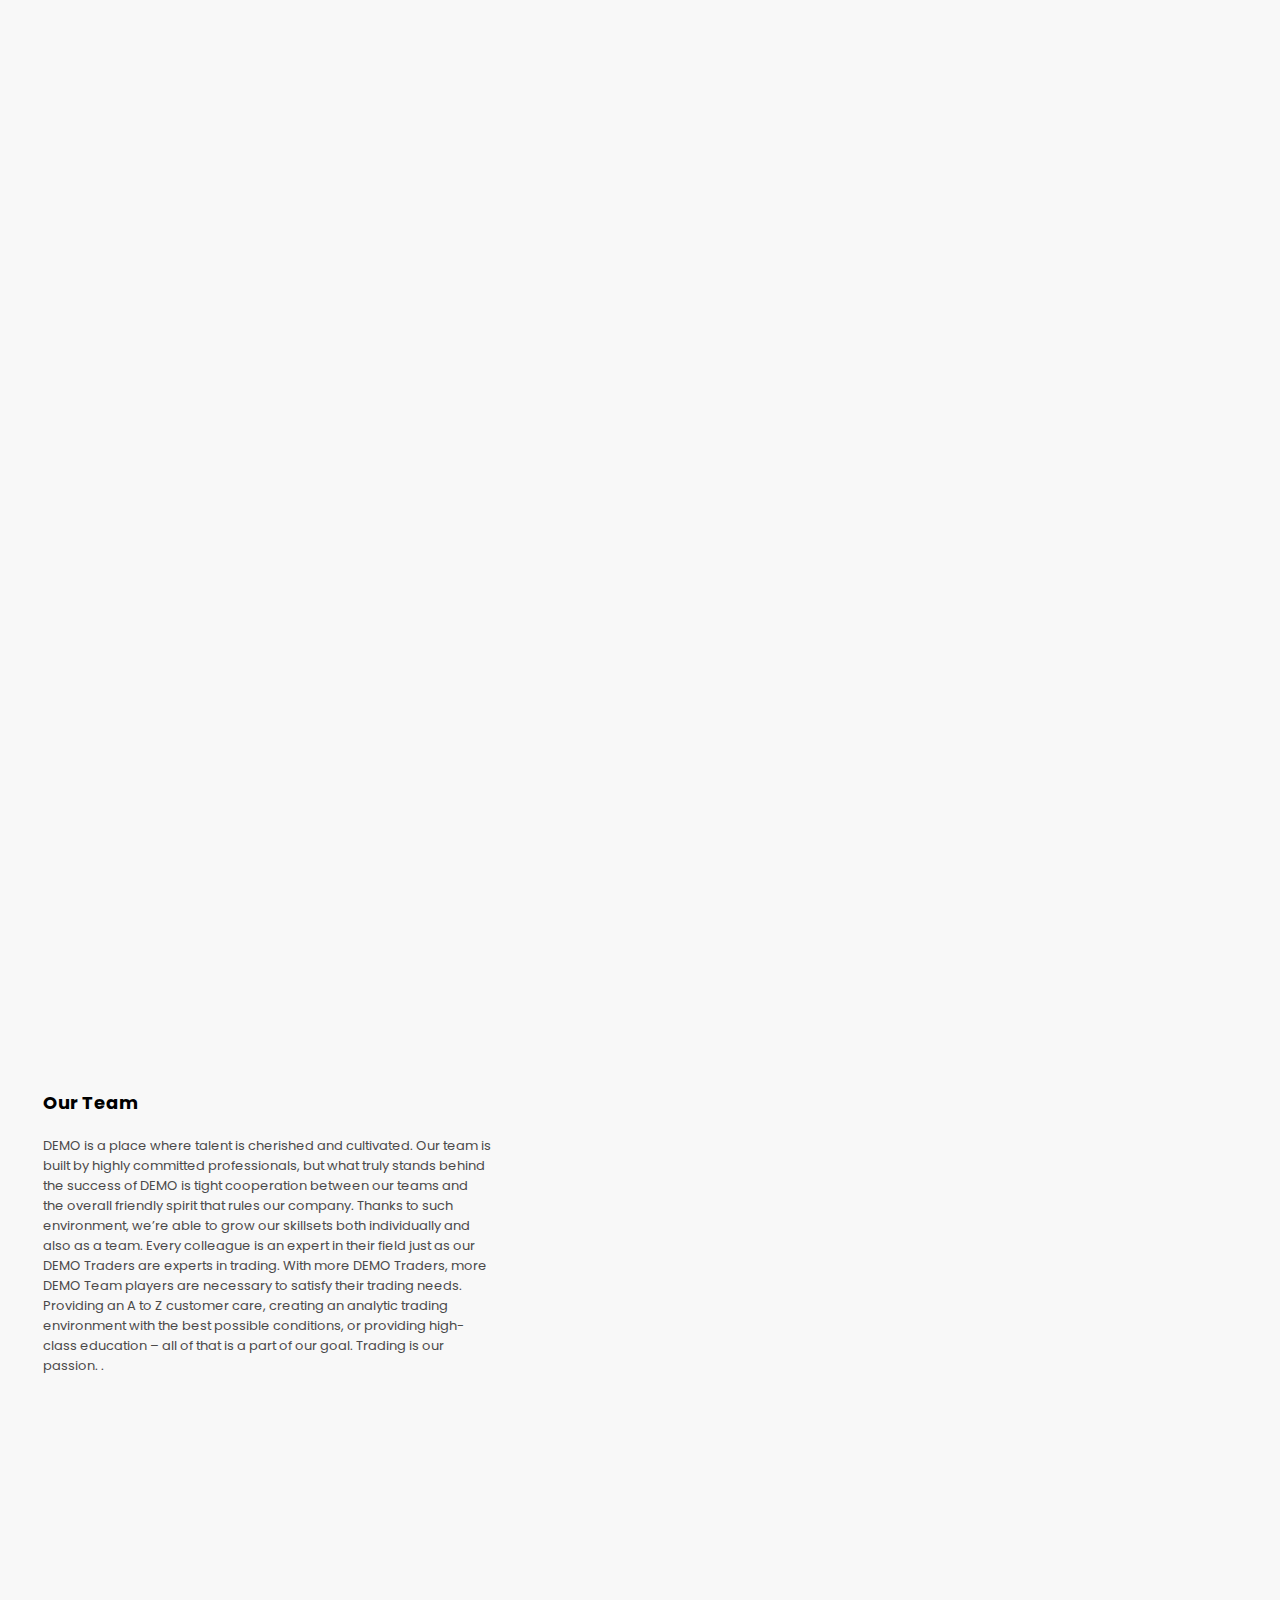
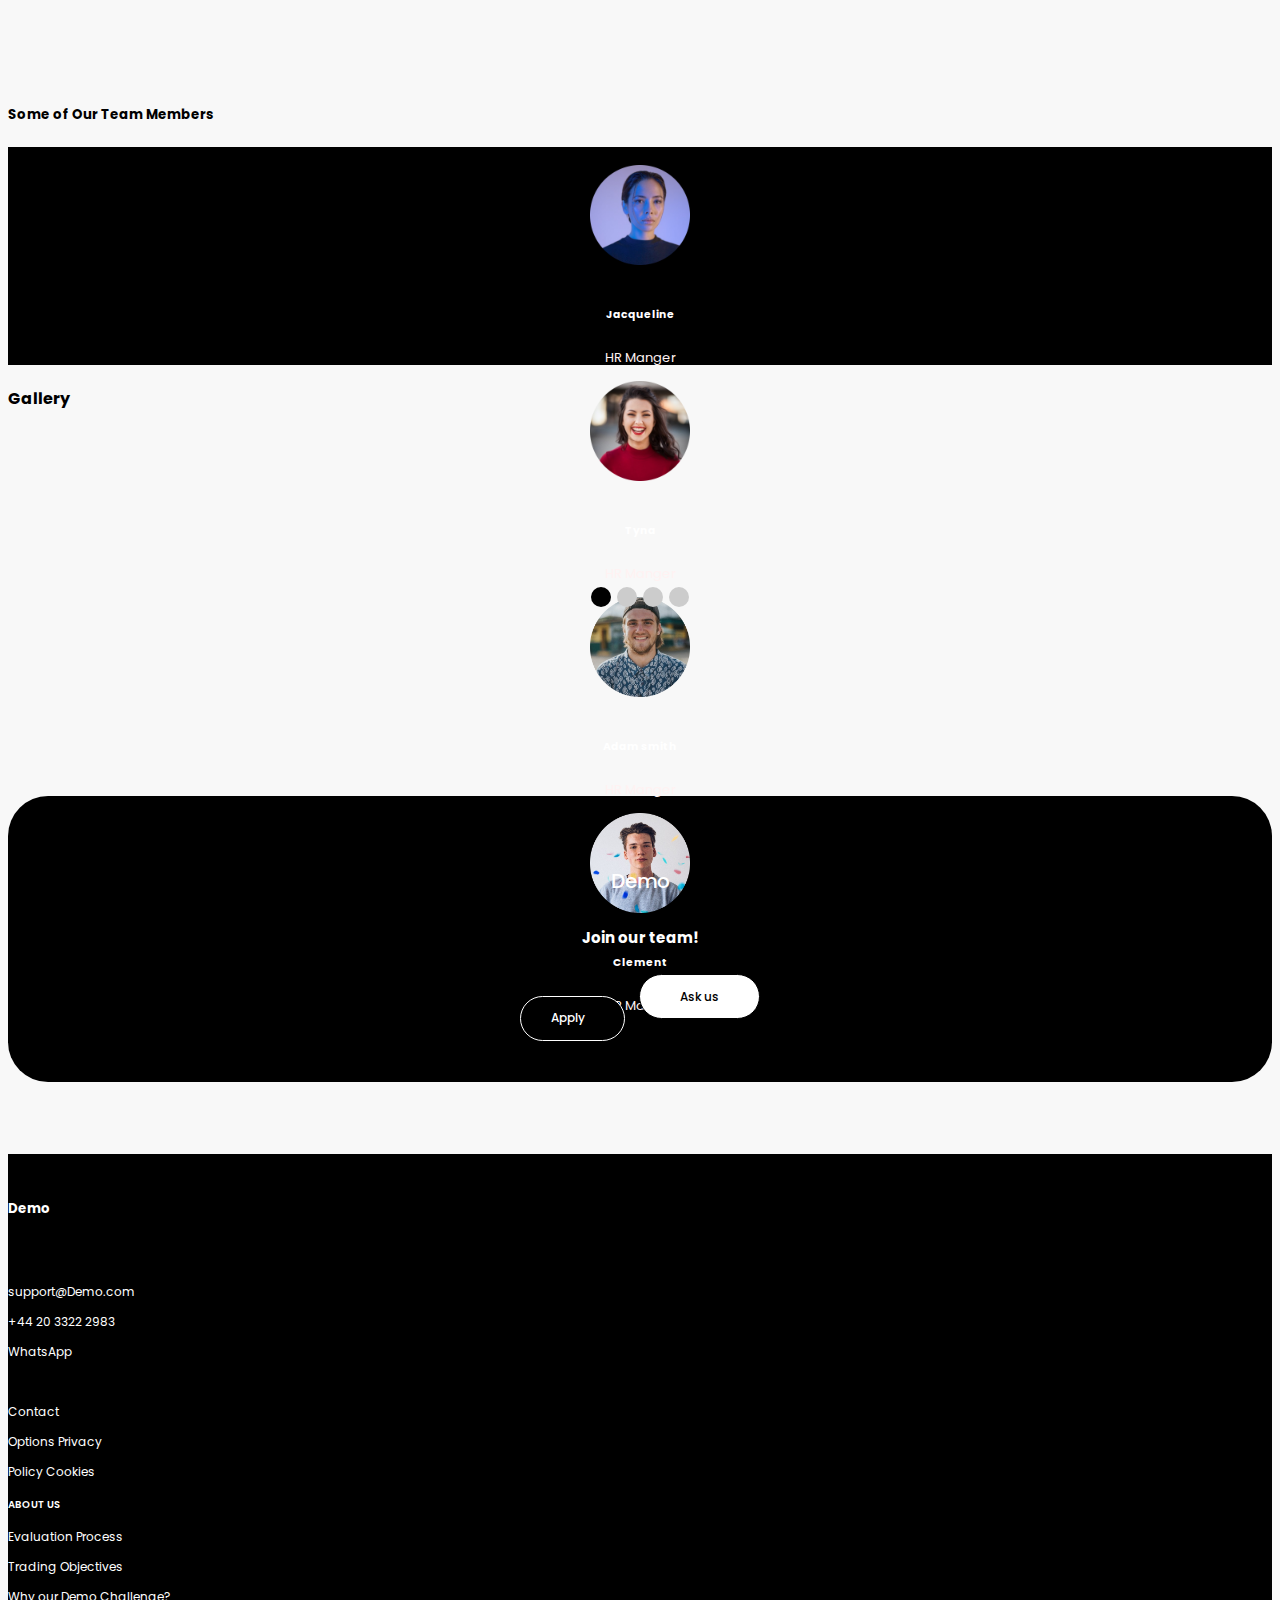
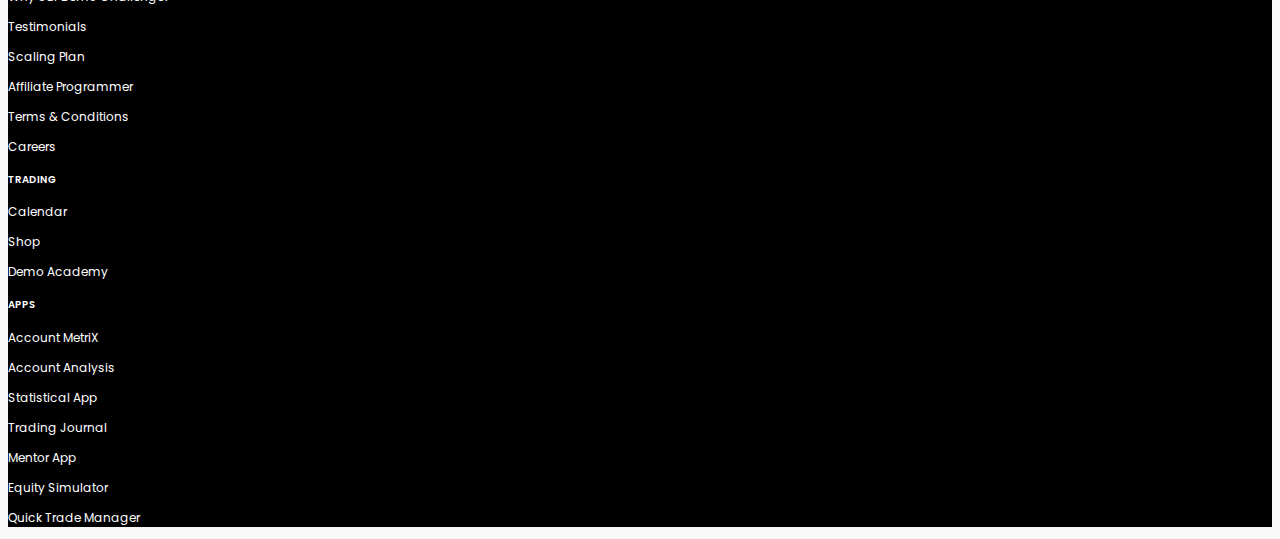
==== commit 24ac7c93: "bug fixing done" ====
--- a/About.html
+++ b/About.html
@@ -190,7 +190,7 @@
     </div>
 
     <!-- crs-sect -->
-    <div class="container-fluid scs max-3">
+    <div class="container-fluid scs max-2">
         <h4 class="vie-all">View All Collection</h4>
     </div>
     <!-- mar -->
@@ -212,7 +212,7 @@
     </div>
     <!--  -->
 
-    <div class="container max-3 ">
+    <div class="container max-2">
         <div class="bgad-4">
             <div class="card cdsss">
                 <div class="card-body">
@@ -251,7 +251,7 @@
         </div>
       </div>
     <!-- non -->
-    <div class="container max-1">
+    <div class="container max-2">
         <h5 class="con-us">Some of Our Team Members</h5>
     </div>
     <div class="container-fluid bg-human">
@@ -302,7 +302,7 @@
       
     </div>
     <!-- galery -->
-    <div class="container">
+    <div class="container max-5">
         <section id="slider" class="pt-5">
             <div class="container">
               <h4 class="text-center">Gallery</h4>
@@ -336,7 +336,23 @@
             </div>
           </section>
     </div>
-
+    <!-- lats -->
+    <div class="container max-2">
+        <div class="card joins">
+            <h3>Demo</h3>
+            <p><b>Join our team!</b></p>
+            <div class=" learn-more-12">
+                <form class="d-flex" role="search">
+                    <button class="btn btn-one-13" type="submit">Apply&nbsp;&nbsp;&nbsp;<i
+                            class="fa-solid fa-arrow-right-long" style="color: #9ba1ab;"></i></button>
+
+                </form>
+                &nbsp;
+                <button class="btn btn-one-12" type="submit">Ask us</button>
+            </div>
+        </div>
+    </div>
+<br>
     <br>
     <footer></footer>
 
--- a/Assets/css/style.css
+++ b/Assets/css/style.css
@@ -24,7 +24,7 @@
 }
 .navbar-bg {
     min-height: 55px !important;
-    background-color: transparent;
+    background-color: #000000;
     box-shadow: rgba(0, 0, 0, 0.16) 0px 1px 4px;
   }
   
@@ -73,8 +73,9 @@
     padding: 30px 0px 0px 0px;
     font-size: 12px;
 }
-.footdemo{
+.footdemo {
     padding: 45px 0px 0px 0px;
+    font-weight: 700;
 }
 /* index */
 .for-trd {
@@ -98,12 +99,15 @@
 .our-trade {
     font-size: 18px;
     text-align: center;
-    opacity: .8;
-}
-.demo-chan{
+   color: #4B4A4A;
+   margin-top: 30px;
+}
+.demo-chan {
     font-size: 15px;
     text-align: center;
     font-weight: 700;
+    margin-top: 20px;
+    margin-bottom: 40px;
 }
 .cir-arr{
     width: 25px;
@@ -119,9 +123,38 @@
 }
 .sec-3{
     color: #000;
+    font-weight: 600;
 }
 .m-t{
     margin-top: 10%;
+}
+.fir-img{
+width: 85px;
+height: 85px;
+margin-top: 50px;
+margin-bottom: 5px;
+}
+#card-for-leader{
+    display: flex;
+    align-items: center;
+    border-radius: 20px;
+    width: 15rem;
+}#card-for-leader .card-title{
+    text-align: center;
+}#card-for-leader .card-text{
+    text-align: center;
+    margin-bottom: 30px;
+}
+.cr-two{
+    margin-left: -160px;
+    z-index: -1;
+}
+.cr-three{
+    margin-left: -160px;
+    z-index: -2;
+}
+.cilr{
+    margin-top: -28px;
 }
 .btn-one-1{
  
@@ -130,7 +163,7 @@
         font-size: 12px;
         border-radius: 20px;
         color: #fff;
-        margin-top: -30px;
+        margin-top: -38px;
         border: 2px solid #000;
 
 }
@@ -140,7 +173,27 @@
     font-size: 12px;
     border-radius: 20px;
     color: #000;
-    margin-top: -30px;
+    margin-top: -38px;
+    border: 2px solid #000;
+}
+.btn-one-2{
+ 
+    background-color: #000;
+    padding: 7px 30px 7px 30px;
+    font-size: 14px;
+    border-radius: 20px;
+    color: #fff;
+    margin-top: 0px;
+    border: 2px solid #000;
+}
+.btn-one-2:hover{
+ 
+    background-color: #FFF;
+    padding: 7px 30px 7px 30px;
+    font-size: 14px;
+    border-radius: 20px;
+    color: #000;
+    margin-top: 0px;
     border: 2px solid #000;
 }
 #navbarSupportedContent ul li a {
@@ -246,6 +299,12 @@
     border: 1.5px solid #000;
     border-radius: 15px;
   }
+  .crd .card-title{
+    font-weight: bold;
+  }
+  .max-5{
+    margin-top: 20px;
+  }
   .d-color {
     color: #4B4A4A;
     font-size: 13px;
@@ -265,16 +324,21 @@
     border-radius: 20px;
     border: none;
     font-size: 12px;
+    font-weight: 600;
 }
 .f-bt{
 color: #FFF;
 background-color: #2E2E2E;
+font-weight: 600;
+}
+.curr{
+    margin-bottom: 15px;
 }
 .max{
     margin-top: 20px;
 }
 .mx-to {
-    margin-top: 23%;
+    margin-top: 21%;
 }
 .bg-wht{
     background-color: #fff;
@@ -288,20 +352,22 @@
     font-size: 11px;
    
 }
-.nxsa th{
+.nxsa th {
     border-bottom: none;
+    font-size: 15px;
+    line-height: 25px;
 }
 .asa td {
     background-color: #EBEBEB !important;
     border-left: 2px solid #fff;
-    font-size: 12px;
+    font-size: 14px;
     border-bottom:none ;
 }
 .asa th {
     width: 30%;
     text-align: initial;
-    font-size: 15px;
-    border-bottom:none ;
+    font-size: 18px;
+    border-bottom: none;
 }
 .asa{
     line-height: 50px;
@@ -341,6 +407,10 @@
 .swing {
     font-weight: bold;
     margin-bottom: 20px;
+    font-size: 18px;
+}
+.new-seel{
+margin-bottom: 50px !important;
 }
 .max-2{
     margin-top: 10%;
@@ -358,7 +428,7 @@
     color: #fff;
 }
 .joins p{
-    font-size: 14px;
+    font-size: 15px;
     text-align: center;
     margin-bottom: 55px;
     color: #fff;
@@ -376,6 +446,8 @@
     margin-top: -30px;
     border: 1px solid #000;
     height: 45px;
+    margin-left: 10px;
+    font-weight: 500;
 }
 .btn-one-12:hover {
     background-color: #000;
@@ -386,6 +458,8 @@
     margin-top: -30px;
     border: 1px solid #fff;
     height: 45px;
+    margin-left: 10px;
+    font-weight: 500;
 }
 .btn-one-13 {
     background-color: #000;
@@ -396,6 +470,7 @@
     margin-top: -30px;
     border: 1px solid #fff;
     height: 45px;
+    font-weight: 500;
 }
 .btn-one-13:hover {
     background-color: #fff;
@@ -406,17 +481,18 @@
     margin-top: -30px;
     border: 1px solid #fff;
     height: 45px;
+    font-weight: 500;
 }
 .bgs{
     height: 16%;
 }
 .cds {
-    padding: 10px 5px 10px 5px;
-    width: 25rem;
+    padding: 10px 20px 10px 20px;
+    width: 28rem;
     display: flex;
-    top: 11%;
-    left: 10%;
-    height: 25rem;
+    top: 8%;
+    left: 5%;
+    height: 27rem;
     border-radius: 20px;
 }
 .bgad {
@@ -430,14 +506,14 @@
 #seala {
     font-size: 13px;
     color: #4B4A4A;
-    margin-bottom: 30px;
+    margin-bottom: 10px;
 }
 .bgads {
     background-image: url('../Images/Rectangle-56.png') !important;
     background-position: left;
     background-size: contain;
     background-repeat: no-repeat;
-    height: 500px;
+    height: 530px;
     /* width: 74rem; */
 }
 .cdss {
@@ -449,14 +525,17 @@
     height: 25rem;
 }
 .cdsss {
-    padding: 10px 5px 10px 5px;
-    width: 25rem;
+    padding: 10px 35px 10px 35px;
+    width: 28rem;
     display: flex;
     top: 10%;
     left: 55%;
     height: 25rem;
     border-radius: 20px;
 }
+#down-mt4{
+    margin-top: 50px;
+}
 .mtt{
 width: 117px;
 }
@@ -464,8 +543,9 @@
     width: 80px;
 }
 .trades {
-    width: 100%;
-    height: 85%;
+    width: 90%;
+    height: 75%;
+    margin-top: 15px;
 }
 .sam h4 {
     font-size: 20px;
@@ -503,7 +583,7 @@
     justify-content: center;
 }
 .sam {
-    margin-top: 120px;
+    margin-top: 180px;
 }
 .comment{
     margin-top: 70px;
@@ -511,6 +591,9 @@
 .cus {
     font-size: 19px;
     font-weight: 700;
+}
+.foot-heads{
+    font-weight: 600;
 }
 .carousel-indicators #new-cio {
     box-sizing: content-box;
@@ -553,11 +636,11 @@
 }
 #arr-ow  .carousel-control-prev {
     left: 80% !important;
-    top: 95%;
+    top: 90%;
 }
 #arr-ow .carousel-control-next {
     right: 0;
-    top: 95%;
+    top: 90%;
 }
 .sas{
     display: none !important;
@@ -616,7 +699,7 @@
     margin-bottom: 50px;
 }
 #seala-1 {
-    font-size: 13px;
+    font-size: 14px;
     color: grey;
     margin-bottom: 30px;
     line-height: 45px;
@@ -656,10 +739,14 @@
     padding: 10px 605px 10px 10px;
     background: #D9D9D9;
     backdrop-filter: blur(1px);
-    color: #fff;
+    color: #000;
     text-decoration: none !important;
     border: 0px !important;
     border-radius: 10px;
+   
+}
+.ser-box-2:focus-visible{
+   outline: none !important;
 }
 .ser-box {
     padding: 0px 0px 0px 20px;
@@ -669,6 +756,7 @@
     text-decoration: none;
     border: 0px !important;
     border-radius: 10px;
+    cursor: pointer;
 }
 .demo-chan-1 {
     font-size: 15px;
@@ -717,7 +805,8 @@
  }
  #tab .how-1 {
     color: #1E1E1E;
-    width: 46.5%;
+    width: 40%;
+    font-weight: 700;
 }
 
 /* contactus */
@@ -900,6 +989,10 @@
     justify-content: center !important;
     align-items: center;
 }
+.rewards-canva, .highconverstion-canva {
+    padding: 10% 11%;
+}
+
 .payout-proce-head {
     color: #fff;
     text-align: center;
@@ -967,13 +1060,13 @@
 .aff-img-mob{
     display: none;
 }
-.btn-one-121 {
+.btn-one-121{
     background-color: #000;
     padding: 8px 12px 8px 12px;
     font-size: 12px;
     border-radius: 20px;
     color: #fff;
-    margin-top: -25px;
+    margin-top: 0px;
     border: 2px solid #000;
 }
 .btn-one-121:hover{
@@ -982,7 +1075,7 @@
     font-size: 12px;
     border-radius: 20px;
     color: #000000;
-    margin-top: -25px;
+    margin-top: 0px;
     border: 2px solid #000;
 }
 .bgad-1{
@@ -990,7 +1083,7 @@
     background-position: right;
     background-size: contain;
     background-repeat: no-repeat;
-    height: 500px;
+    height: 530px;
     /* width: 74rem; */
 }
 .bgad-3{
@@ -998,7 +1091,7 @@
     background-position: left;
     background-size: contain;
     background-repeat: no-repeat;
-    height: 500px;
+    height: 530px;
     /* width: 74rem; */
 }
 .bgad-4{
@@ -1006,8 +1099,11 @@
     background-position: left;
     background-size: contain;
     background-repeat: no-repeat;
-    height: 500px;
+    height: 530px;
     /* width: 74rem; */
+}
+#mss{
+    margin-top: 35px;
 }
 .bgad-12{
     background-image: url('../Images/Rectangle-70.png') !important;
@@ -1040,9 +1136,17 @@
 }
 .crsa {
     height: 300px;
+    
+}
+.crsa:hover{
+    height: 300px;
+    transform: scale(1.1) !important;
+    cursor: pointer;
 }
 .spca{
     width: 17%;
+    overflow: hidden;
+    transition: all cubic-bezier(0.445, 0.05, 0.55, 0.95);
 }
 .img-to{
     margin-top: -170px;
@@ -1238,10 +1342,18 @@
   overflow: hidden;
   box-shadow: 0px 13px 10px -7px rgba(0, 0, 0,0.1);
 }
-.necrd .card:hover {
+.necrd .card:hover{
   box-shadow: 0px 30px 18px -8px rgba(0, 0, 0,0.1);
     transform: scale(1.10, 1.10);
-}
+    background-color: #000000;
+    cursor: pointer;
+}
+.necrd .card:hover .headinges{
+    box-shadow: 0px 30px 18px -8px rgba(0, 0, 0,0.1);
+      transform: scale(1.10, 1.10);
+      background-color: #000000;
+      cursor: pointer;
+  }
 
 .card__info {
     z-index: 2;
@@ -1260,11 +1372,22 @@
     background-color: #ACACAC;
     text-align: center;
     color:#ffffff;
-}
-.heading{
-    background-color: #1E1E1E;
-    text-align: center;
-    color:#ffffff;
+    font-weight: 700;
+}
+
+  
+
+.heading-1{
+    background-color: #ACACAC;
+    text-align: center;
+    color: #ffffff;
+    font-weight: 700;
+}
+.heading-1:hover{
+    background-color: #000000;
+    text-align: center;
+    color: #ffffff;
+    font-weight: 700;
 }
 
 .necrd .card__title {
@@ -1302,9 +1425,38 @@
     text-decoration-line: none;
     color: #FFFFFF;
 }
-
+.max-4{
+    margin-top: 20px;
+}
 /* mobile view */
 @media (max-width:540px){
+    .crsa:hover{
+        height: 230px;
+        transform: scale(1.1) !important;
+        cursor: pointer;
+    }
+    .nd-ns .card {
+        margin-right: 25px;
+        transition: all .4s cubic-bezier(0.175, 0.885, 0, 1);
+        background-color: #fff;
+          width: 100%;
+        position: relative;
+        border-radius: 12px;
+        overflow: hidden;
+        box-shadow: 0px 13px 10px -7px rgba(0, 0, 0,0.1);
+      }
+      .nd-ns .card:hover{
+        box-shadow: 0px 30px 18px -8px rgba(0, 0, 0,0.1);
+          transform: scale(1.10, 1.10);
+          
+          cursor: pointer;
+      }
+      .nd-ns .card:hover .heading-1{
+          box-shadow: 0px 30px 18px -8px rgba(0, 0, 0,0.1);
+            transform: scale(1.10, 1.10);
+            background-color: #000000;
+            cursor: pointer;
+        }
 
     .bg-human {
         background-color: #000000;
@@ -1468,7 +1620,7 @@
         display: flex;
         top: 0%;
         left: 0%;
-        height: 27.5rem;
+        height: 29.5rem;
         border-radius: 20px;
         margin-top: -70px;
     }
@@ -1572,7 +1724,7 @@
     }
     .bgad {
     
-        margin-top: -41px !important;
+        margin-top: -120px !important;
     }
     .affliate3-card-head {
         text-align: center;
@@ -1588,7 +1740,7 @@
         border-left: 2px solid #fff;
         font-size: 12px;
         border-bottom: none;
-        width: 73px;
+        width: 81px;
     }
     .bgad-1 {
         margin-top: -100px;
@@ -1597,6 +1749,27 @@
        
         margin-top: -100px;
     }
+    .cr-two {
+        margin-left: -180px;
+        z-index: -1;
+    }
+    .cr-three {
+        margin-left: -180px;
+        z-index: -2;
+       
+    }
+    .demo-ww{
+        margin-top: 20px;
+    }
+    #card-for-leader{
+     
+        width: 14rem;
+    }
+    .cmc{
+        display: flex;
+        justify-content: center;
+    }
+   
 }
 @media (min-width: 1500px) and (max-width:1890px){
     .cds {
@@ -1618,6 +1791,7 @@
         font-weight: bold;
         margin-bottom: 30px;
     }
+
 }
 @media (min-width: 1900px){
     .cds {
@@ -1657,22 +1831,30 @@
     }
 }
 @media (min-width:1300px) and (max-width:1490px){
+    .bgad {
+        background-image: url('../Images/Rectangle-55.png') !important;
+        background-position: right;
+        background-size: contain;
+        background-repeat: no-repeat;
+        height: 530px;
+        /* width: 700px; */
+    }
     .cds {
-        padding: 10px 5px 10px 5px;
-        width: 25rem;
+        padding: 10px 20px 10px 20px;
+        width: 30rem;
         display: flex;
-        top: 11%;
-        left: 19%;
-        height: 25rem;
+        top: 8%;
+        left: 10%;
+        height: 27rem;
         border-radius: 20px;
     }
     .cdsss {
         padding: 10px 5px 10px 5px;
-        width: 25rem;
+        width: 28rem;
         display: flex;
         top: 10%;
-        left: 50%;
-        height: 25rem;
+        left: 53%;
+        height: 27rem;
         border-radius: 20px;
     }
     .cds-1 {
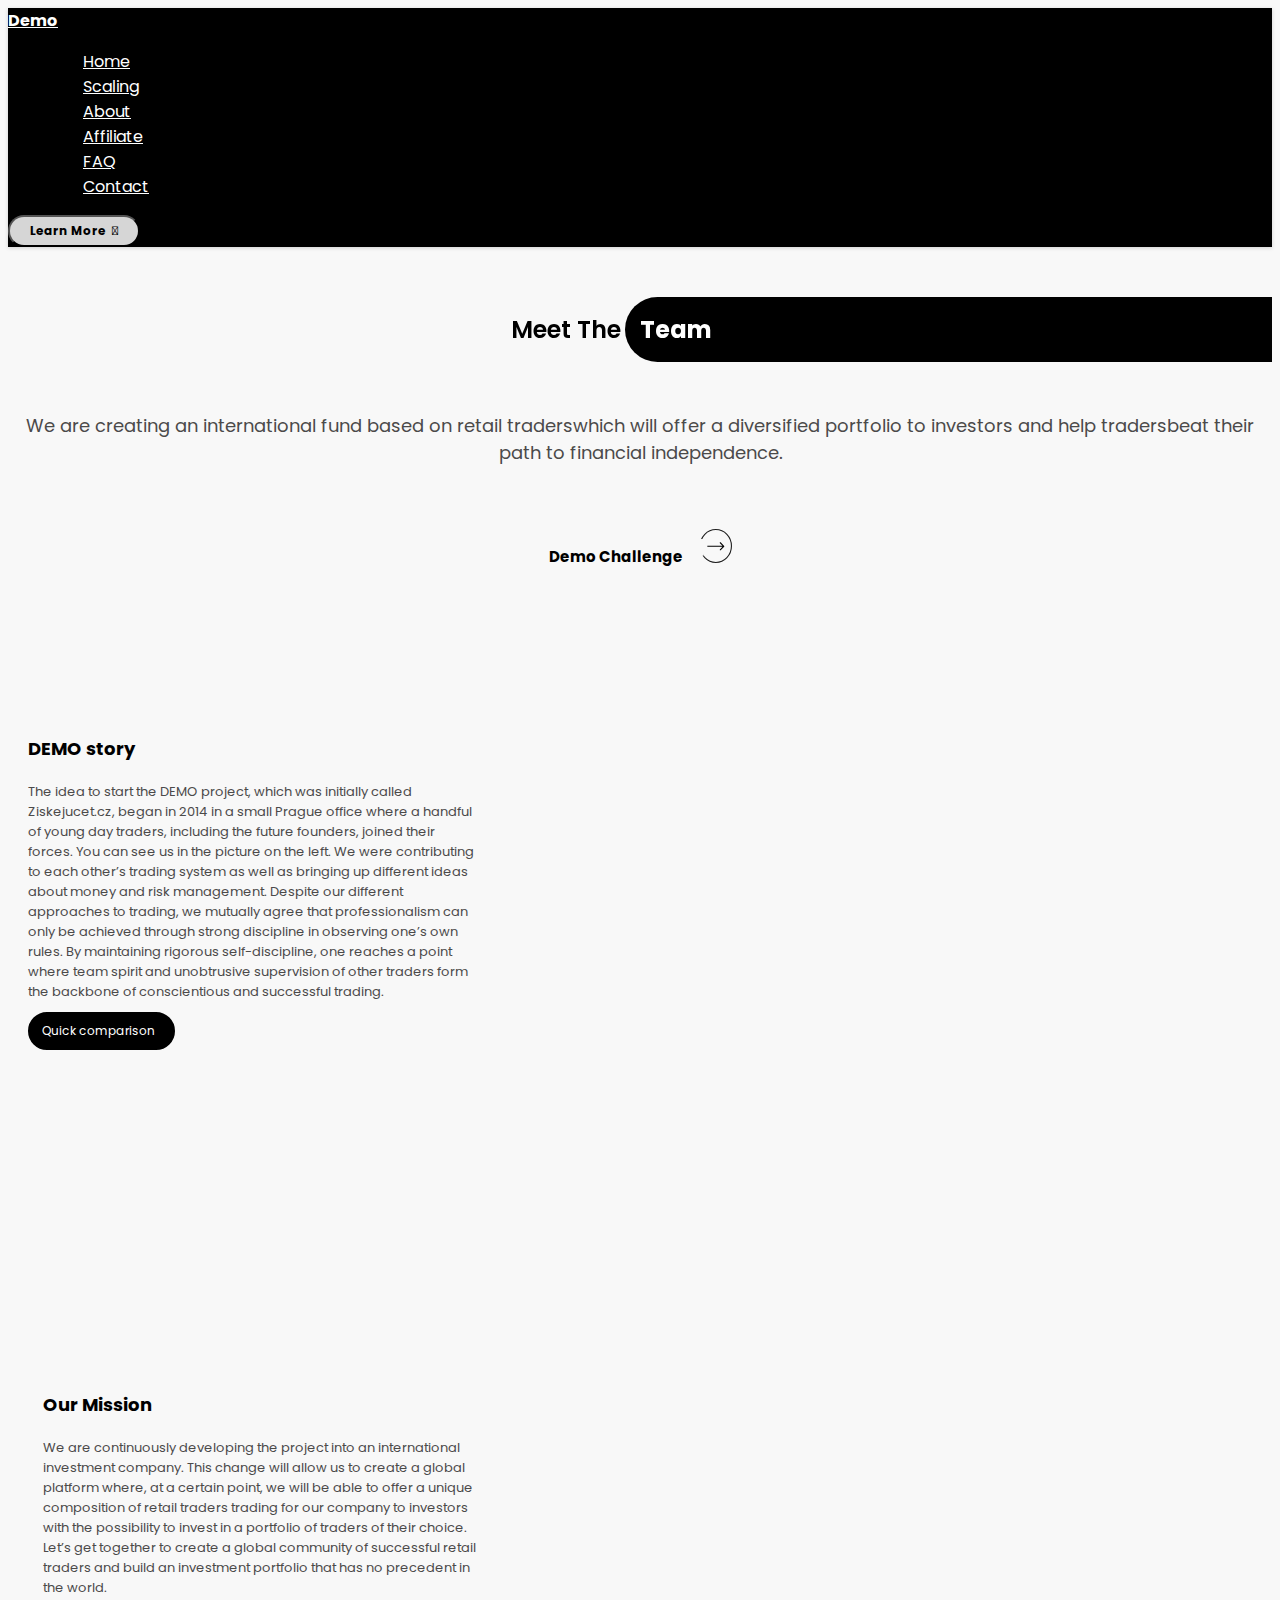
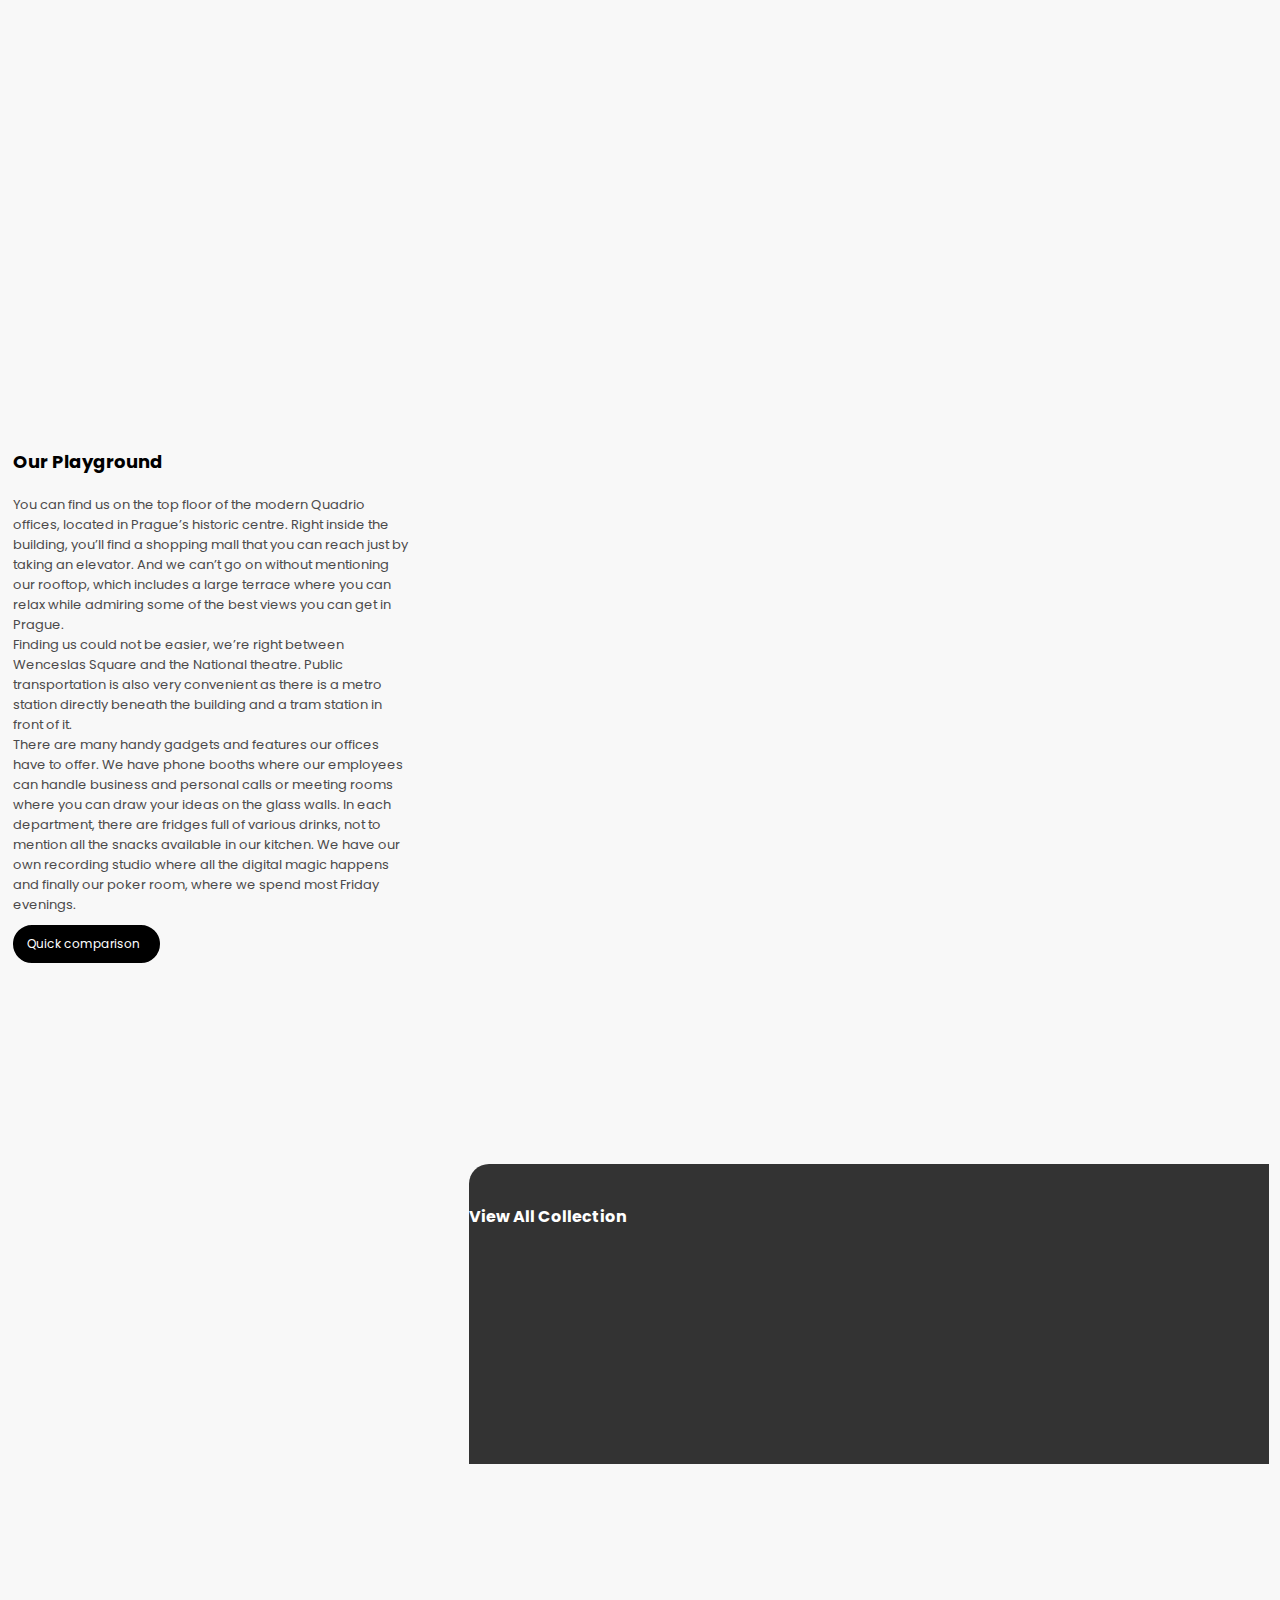
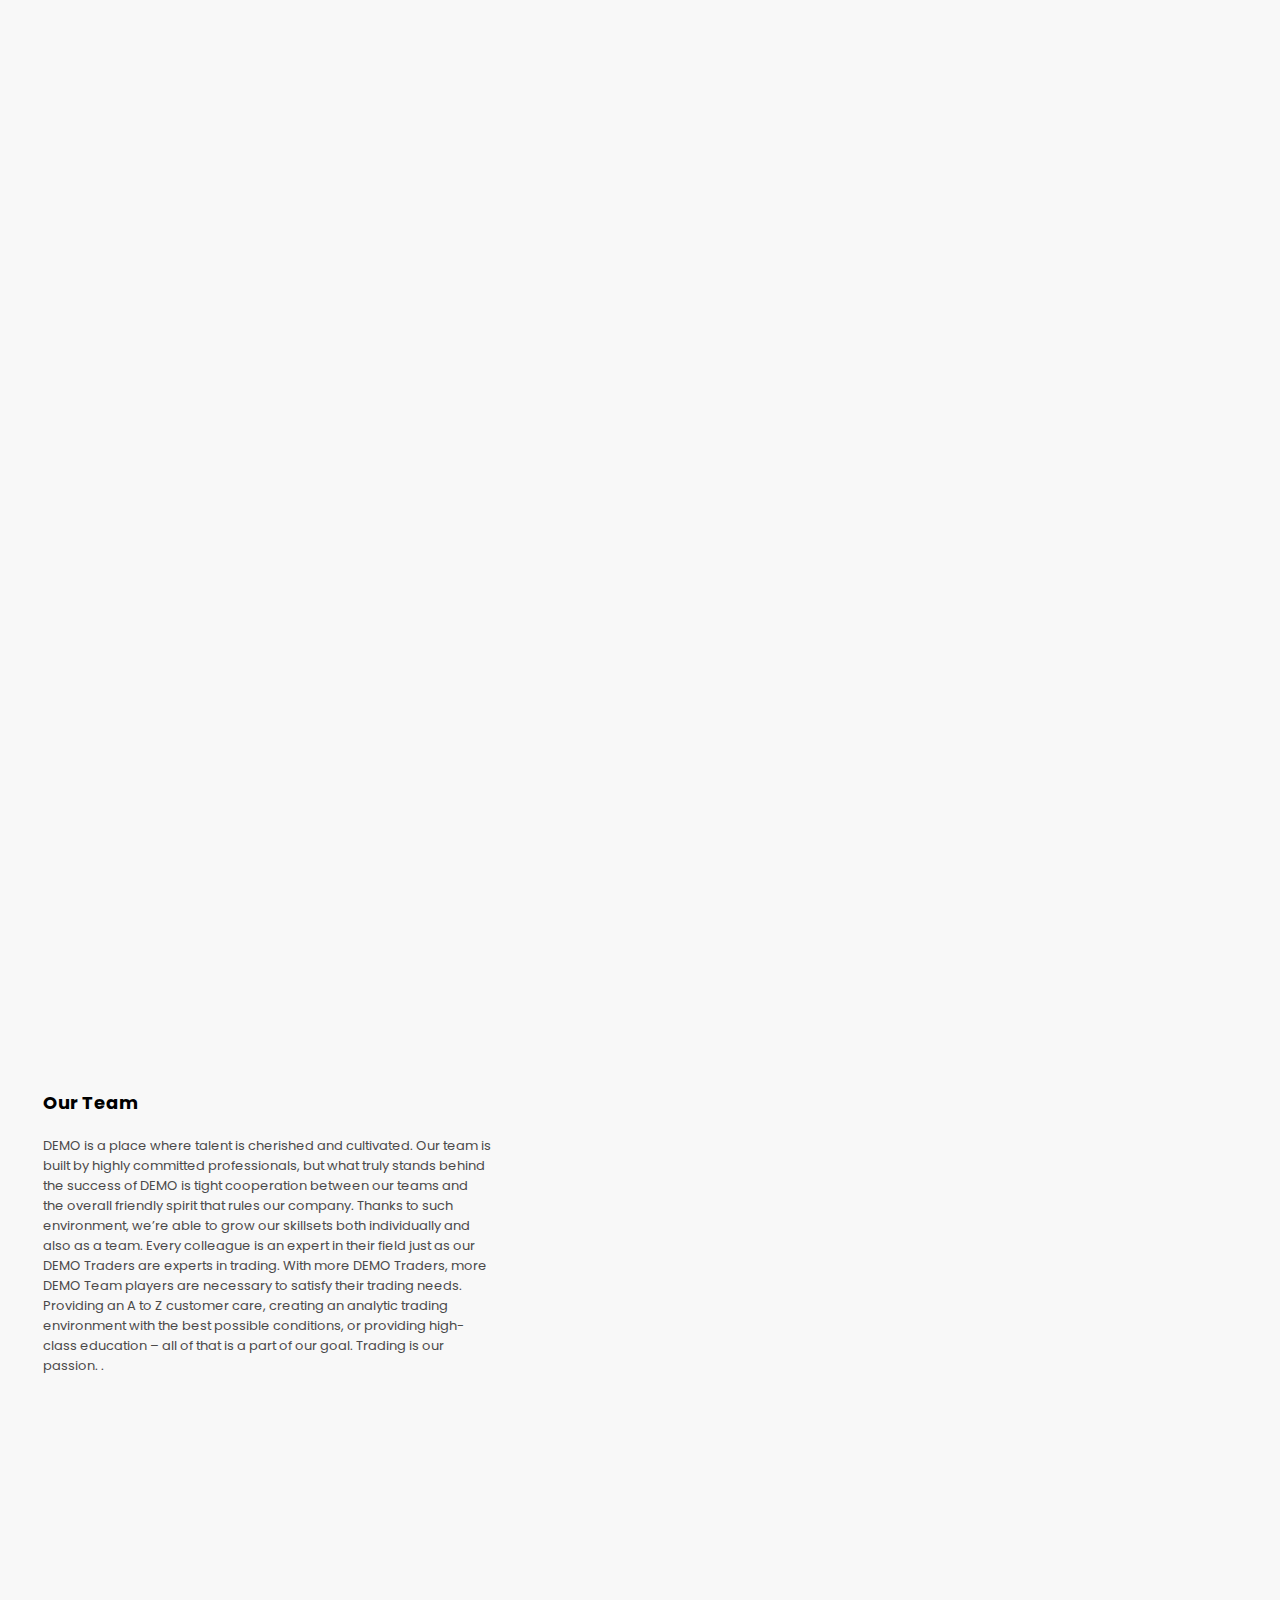
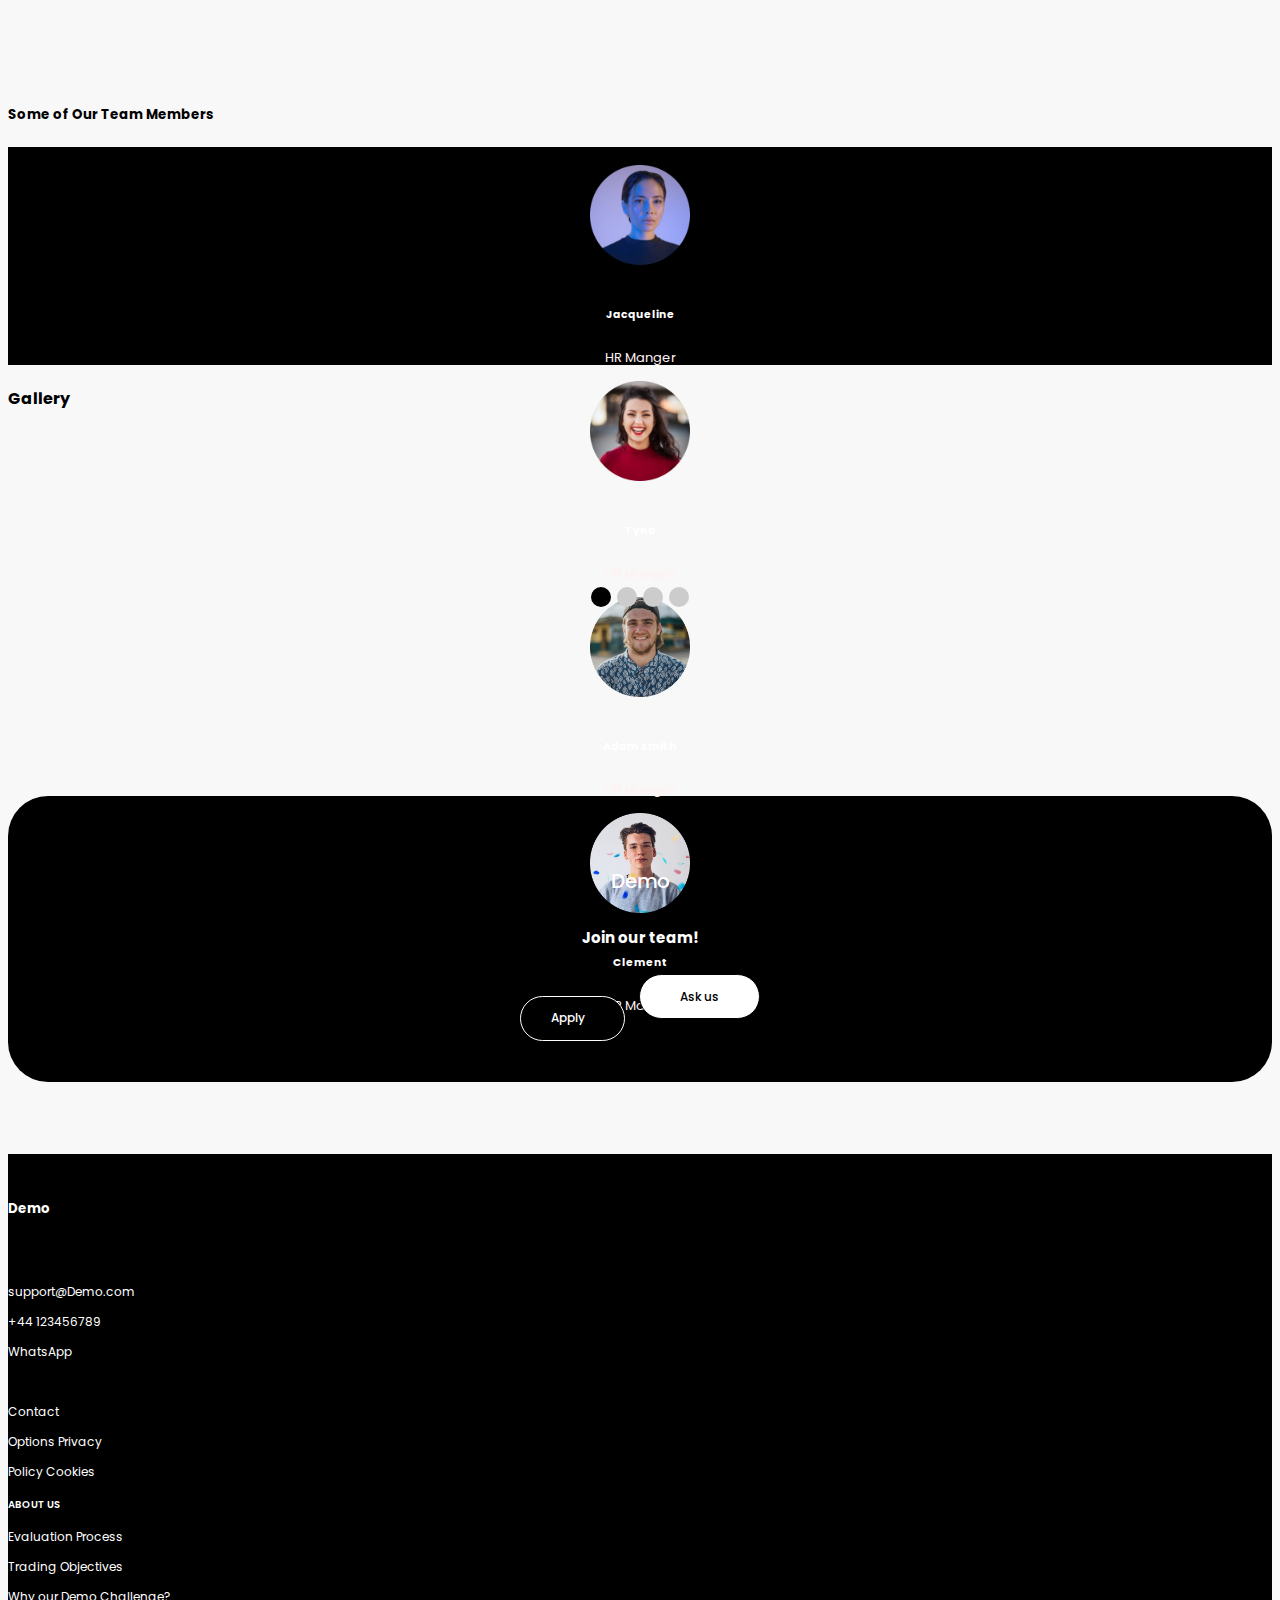
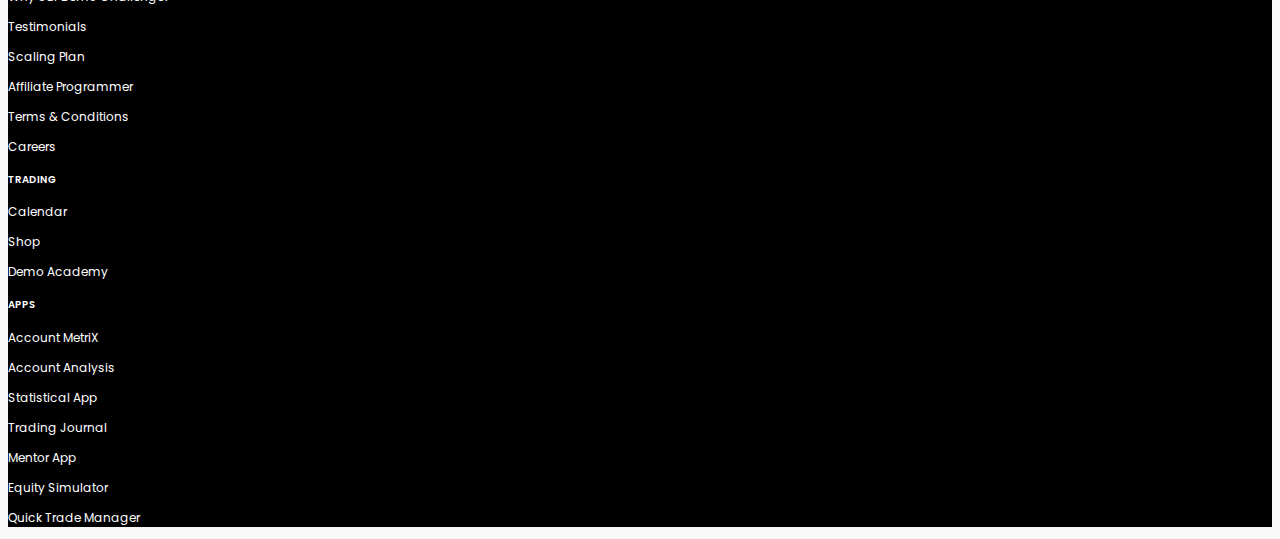
==== commit cfea9867: "bug fixing" ====
--- a/About.html
+++ b/About.html
@@ -326,7 +326,7 @@
                               </div>
                               <div class="slider-card">
                                 <div class="d-flex justify-content-center align-items-center mb-4">
-                                    <img src="./Assets/Images/Rectangle-04.png" alt="" class="car-img">
+                                    <img src="./Assets/Images/rect-5.jpg" alt="" class="car-img">
                                 </div>
                                   
                               </div>
--- a/Assets/css/style.css
+++ b/Assets/css/style.css
@@ -56,6 +56,7 @@
     padding: 5px 20px 5px 20px;
     font-size: 12px;
     border-radius: 20px;
+    font-weight: 700;
 }
 .btn-one:hover{
     background-color: #fff;
@@ -106,8 +107,8 @@
     font-size: 15px;
     text-align: center;
     font-weight: 700;
-    margin-top: 20px;
-    margin-bottom: 40px;
+    margin-top: 0px;
+    margin-bottom: 80px;
 }
 .cir-arr{
     width: 25px;
@@ -302,6 +303,22 @@
   .crd .card-title{
     font-weight: bold;
   }
+  .crd-1 {
+    border: 1.5px solid #000;
+    border-radius: 15px;
+    width: 85%;
+}
+.crd-1 .card-title{
+    font-weight: bold;
+  }
+  .crd-2 {
+    border: 1.5px solid #000;
+    border-radius: 15px;
+    width: 90%;
+}
+.crd-2 .card-title{
+    font-weight: bold;
+  }
   .max-5{
     margin-top: 20px;
   }
@@ -377,7 +394,7 @@
     text-align: center;
 }
 .max-1{
-    margin-top: 50px;
+    margin-top: 35px;
 }
 .lik{
     line-height: 20px;
@@ -393,7 +410,7 @@
 #seal {
     font-size: 12px;
     color: grey;
-    margin-bottom: 30px;
+   
 }
 .rw {
     color: black;
@@ -583,15 +600,16 @@
     justify-content: center;
 }
 .sam {
-    margin-top: 180px;
-}
-.comment{
+    margin-top: 100px;
+}
+.comment {
     margin-top: 70px;
-}
-.cus {
+    font-size: 15px;
+}
+/* .cus {
     font-size: 19px;
     font-weight: 700;
-}
+} */
 .foot-heads{
     font-weight: 600;
 }
@@ -636,11 +654,11 @@
 }
 #arr-ow  .carousel-control-prev {
     left: 80% !important;
-    top: 90%;
+    top: 55%;
 }
 #arr-ow .carousel-control-next {
     right: 0;
-    top: 90%;
+    top: 55%;
 }
 .sas{
     display: none !important;
@@ -699,7 +717,7 @@
     margin-bottom: 50px;
 }
 #seala-1 {
-    font-size: 14px;
+    font-size: 13px;
     color: grey;
     margin-bottom: 30px;
     line-height: 45px;
@@ -710,7 +728,7 @@
 }
 .nxsa-1 {
     text-align: center;
-    font-size: 13px;
+    font-size: 16px;
     border-collapse: 0 20px;
     padding: 21px;
     line-height: 300%;
@@ -936,6 +954,9 @@
     padding-left: 10% !important;
     padding-right: 10% !important;
 }
+#aff-img-lg{
+    margin-top: 25px;
+}
 .affliate3-txt-lg2 {
     text-align: center;
     color: #000000;
@@ -952,7 +973,7 @@
     text-align: center;
     color: #000000;
     font-size: 22px;
-    font-weight: 400;
+    font-weight: 600;
 }
 .affliate3-para2 {
     padding-top: 20px;
@@ -978,7 +999,7 @@
 }
 .aff-sec-bdy-out-canva {
     background-color: #000000;
-    padding-bottom: 10%;
+    padding-bottom: 2%;
 }
 .affiliate-canva, .payout-canva {
     padding: 10% 11%;
@@ -1027,7 +1048,7 @@
 .aff-sec-con-out {
     text-align: center;
     background: linear-gradient(125deg, rgba(0, 0, 0, 1) 0%, rgba(79, 69, 72, 1) 100%);
-    padding: 1.5% 16%;
+    padding: 2.5% 16%;
     border-radius: 25px;
     margin-bottom: 75px;
     margin-top: 55px;
@@ -1425,11 +1446,49 @@
     text-decoration-line: none;
     color: #FFFFFF;
 }
+.foot-style:hover{
+   border-bottom:1px solid #fff ;
+    color: #FFFFFF;
+}
 .max-4{
     margin-top: 20px;
 }
 /* mobile view */
 @media (max-width:540px){
+    .owl-dots {
+        text-align: center;
+        margin-top: -54px;
+    }
+    .btn-one-13 {
+        background-color: #000;
+        padding: 10px 35px 10px 35px;
+        font-size: 10px;
+        border-radius: 40px;
+        color: #fff;
+        margin-top: -30px;
+        border: 1px solid #fff;
+        height: 45px;
+        font-weight: 500;
+    }
+      .crd-1 {
+        border: 1.5px solid #000;
+        border-radius: 15px;
+        width: 100%;
+    }
+      .crd-2 {
+        border: 1.5px solid #000;
+        border-radius: 15px;
+        width: 100%;
+    }
+    .trades {
+        width: 100%;
+        height: 75%;
+        margin-top: 15px;
+    }
+    #arr-ow .carousel-control-next {
+        right: 0;
+        top: 95.5% !important;
+    }
     .crsa:hover{
         height: 230px;
         transform: scale(1.1) !important;
@@ -1582,6 +1641,7 @@
         text-align: center;
         padding: 1% 7% 1% 7%;
         font-weight: 500;
+        margin-bottom: 40px;
     }
     .aff-sec-con {
         color: #FFFFFF;
@@ -1595,7 +1655,7 @@
     .bg-human {
         background-color: #000000;
         height: 375px;
-        padding: 18px 0px 0px 0px;
+        padding: 30px 0px 0px 0px;
     }
     .cdsss{
         display: none;
@@ -1606,7 +1666,7 @@
         width: 100%;
         top: 0%;
         left: 0%;
-        height: 27rem;
+        height: 100%;
         border-radius: 20px;
         margin-top: -70px;
     }
@@ -1620,7 +1680,7 @@
         display: flex;
         top: 0%;
         left: 0%;
-        height: 29.5rem;
+        height: 100%;
         border-radius: 20px;
         margin-top: -70px;
     }
@@ -1658,9 +1718,13 @@
     .sam h4 {
         font-size: 20px;
         line-height: 34px;
+        margin-top: -150px;
     }
     .our-trade-1 br{
         display: none;
+    }
+    .comment {
+        margin-top: 30px;
     }
     #seala-1 {
         font-size: 12px;
@@ -1688,7 +1752,7 @@
     }
     .spca {
         width: 50%;
-        margin-bottom: 10px;
+        margin-bottom: 25px;
         display: flex;
         justify-content: center;
     }
@@ -1734,6 +1798,7 @@
     }
     .co-mission{
         color: #000000;
+        font-weight: 600;
     }
     .asa td {
         background-color: #EBEBEB !important;
@@ -1876,4 +1941,15 @@
     .car-img {
         width: 121.5% !important;
     }
+}
+.custom-heading {
+    color: black; /* Set the desired color */
+    font-weight: bold; /* Set other desired styles */
+}
+.custom-heading-1{
+    color: black; /* Set the desired color */
+    font-weight: bold; /* Set other desired styles */
+}
+.curs div{
+  cursor: pointer;
 }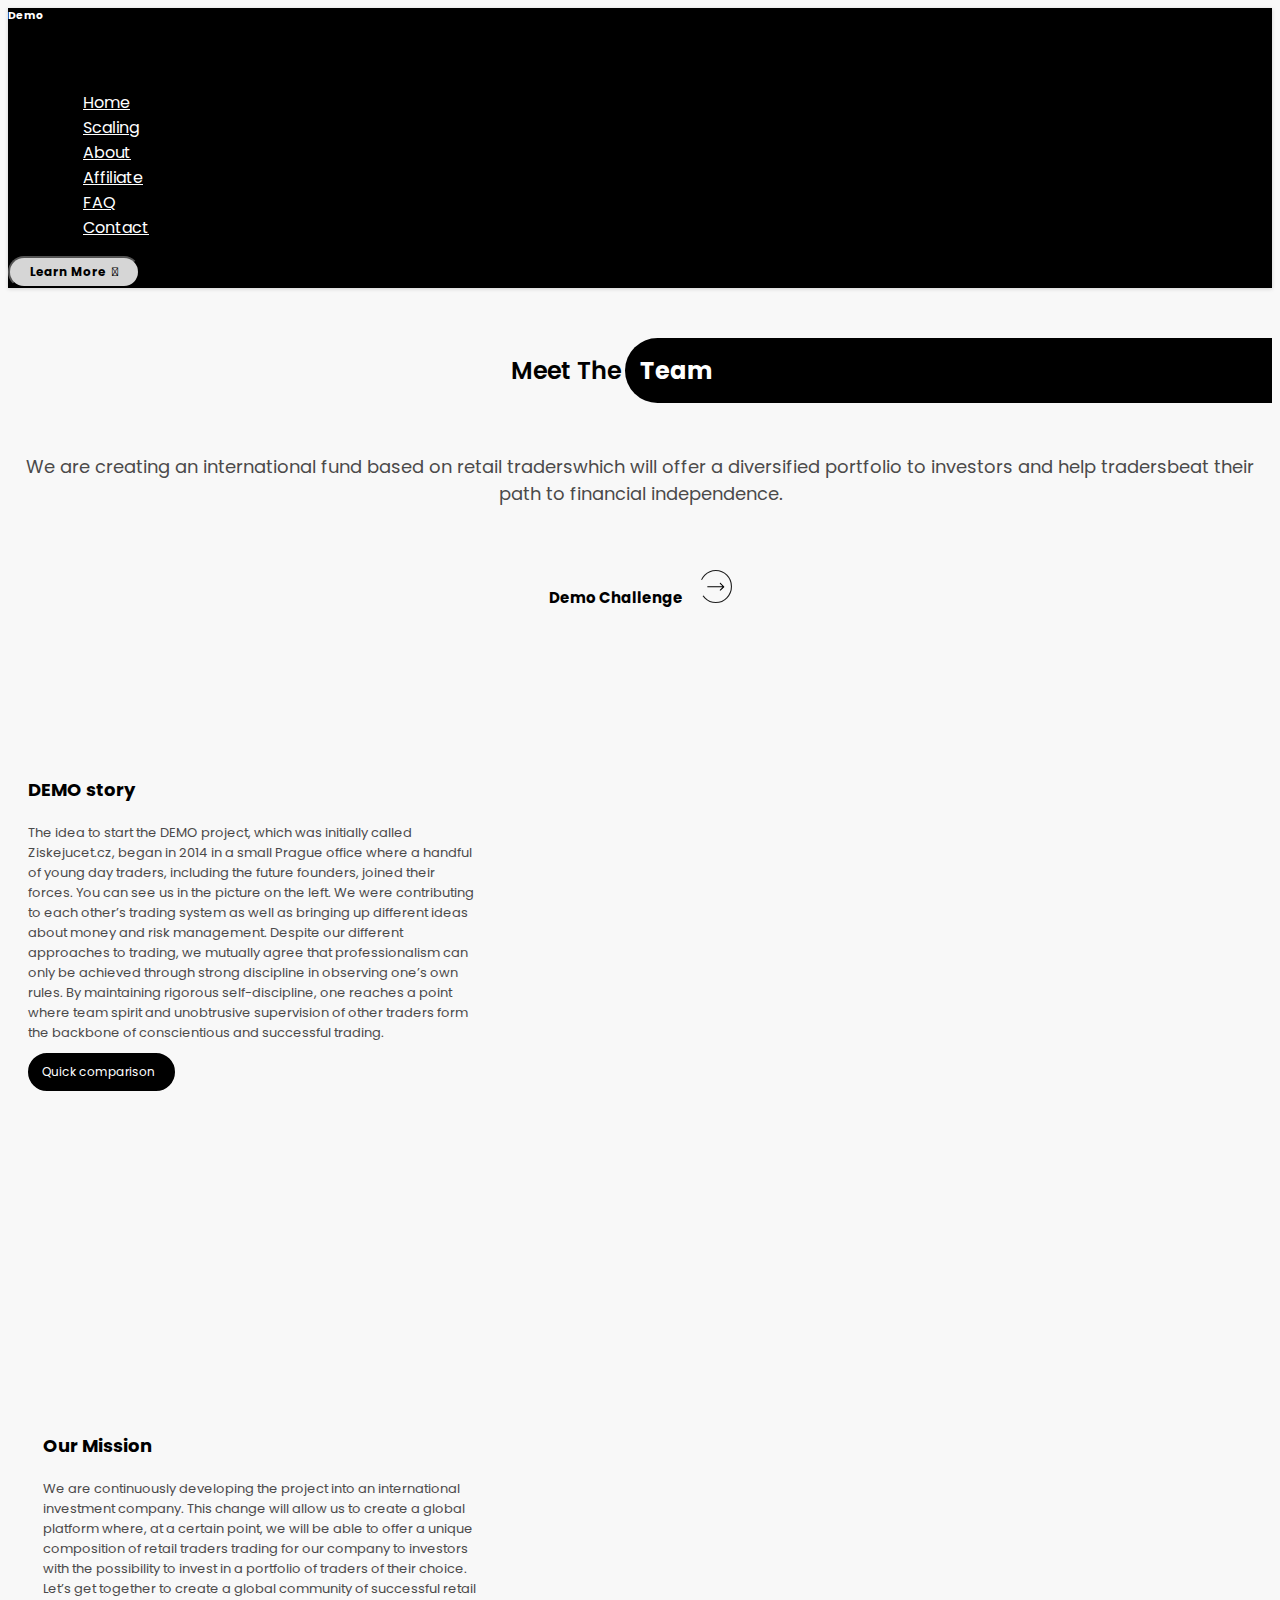
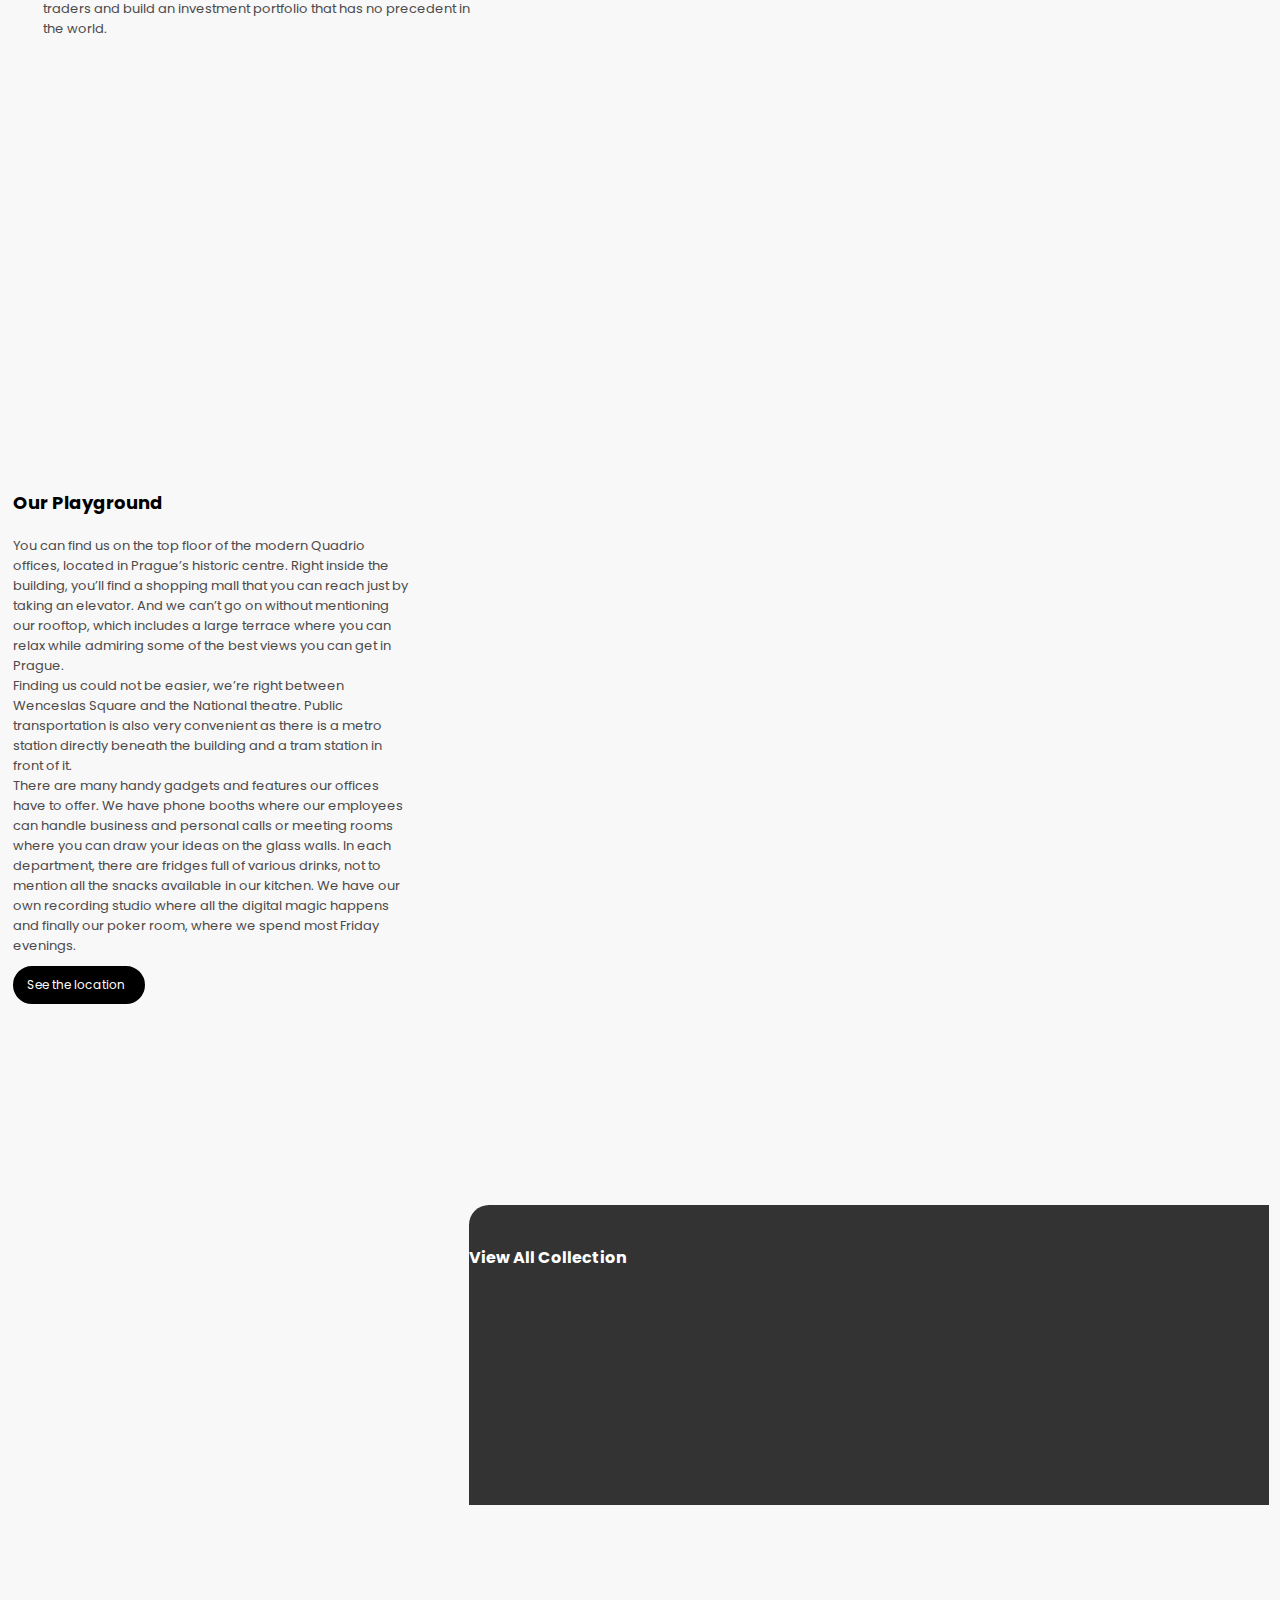
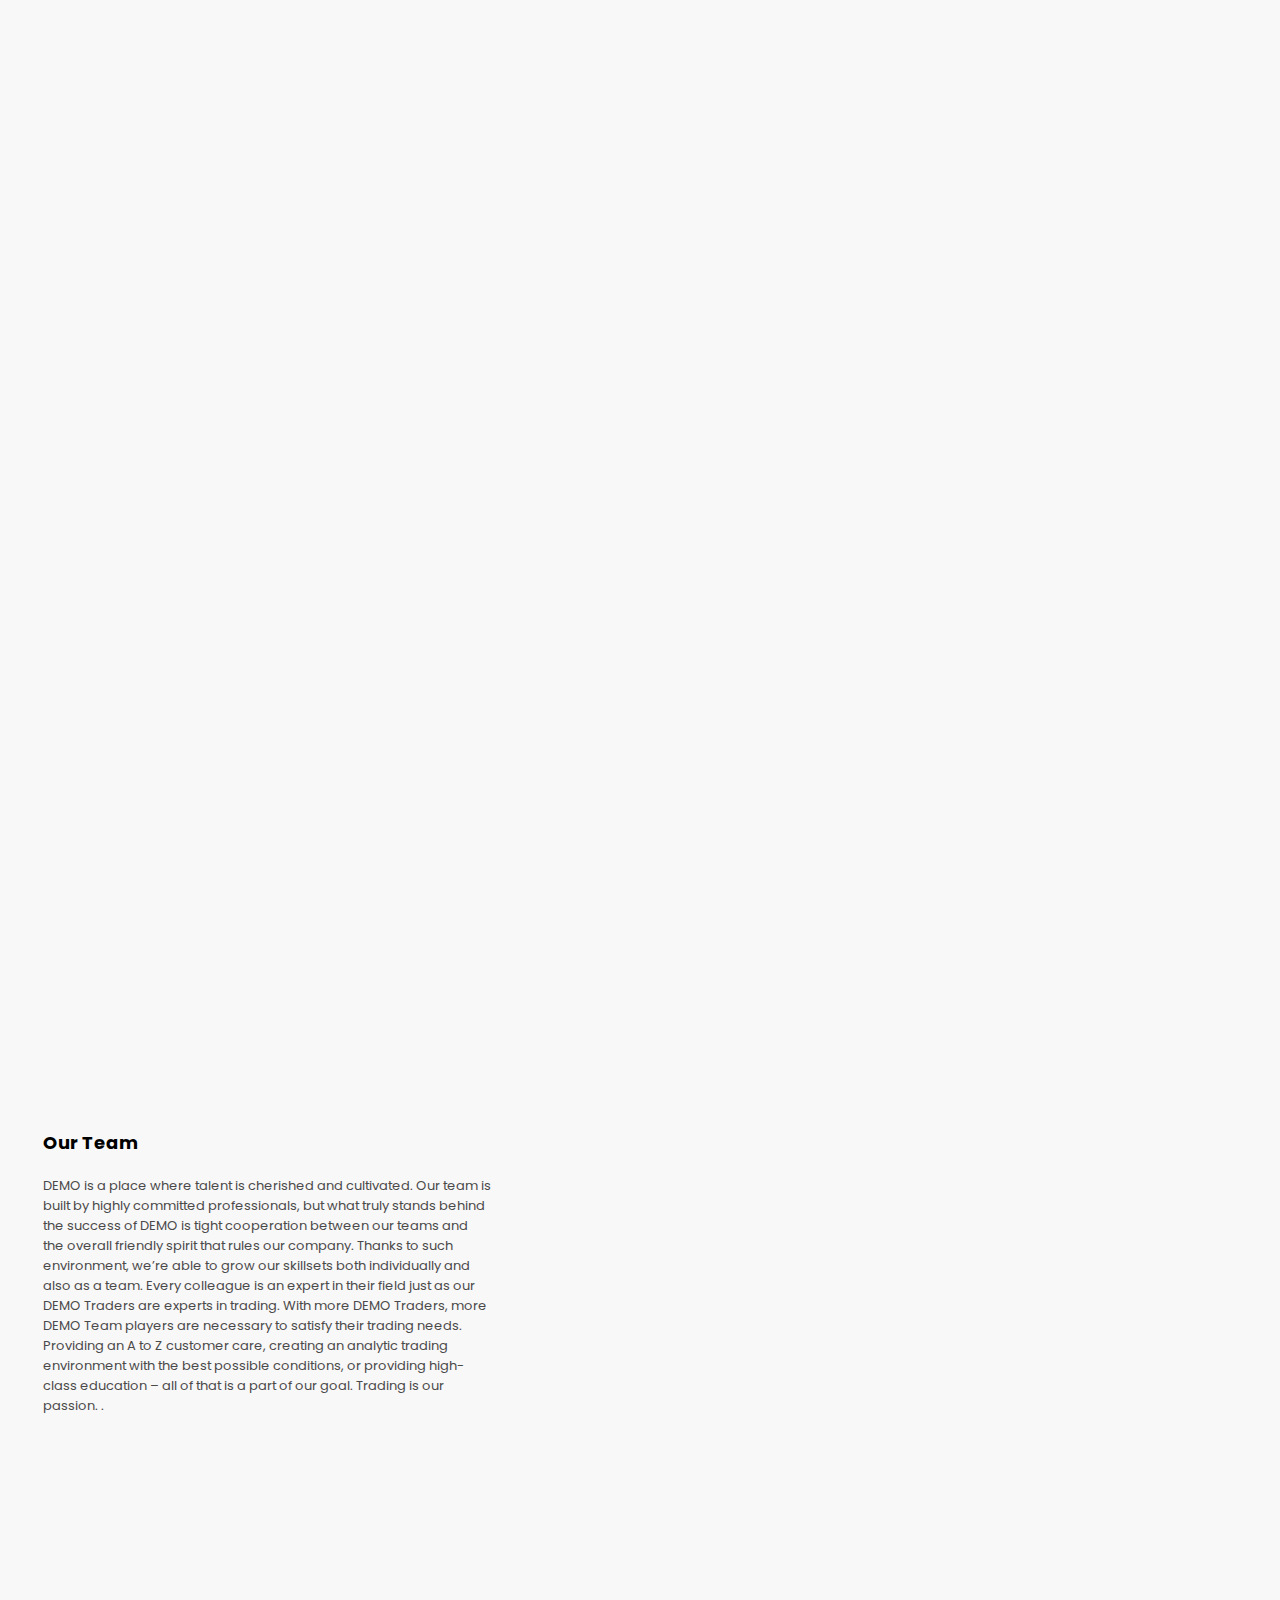
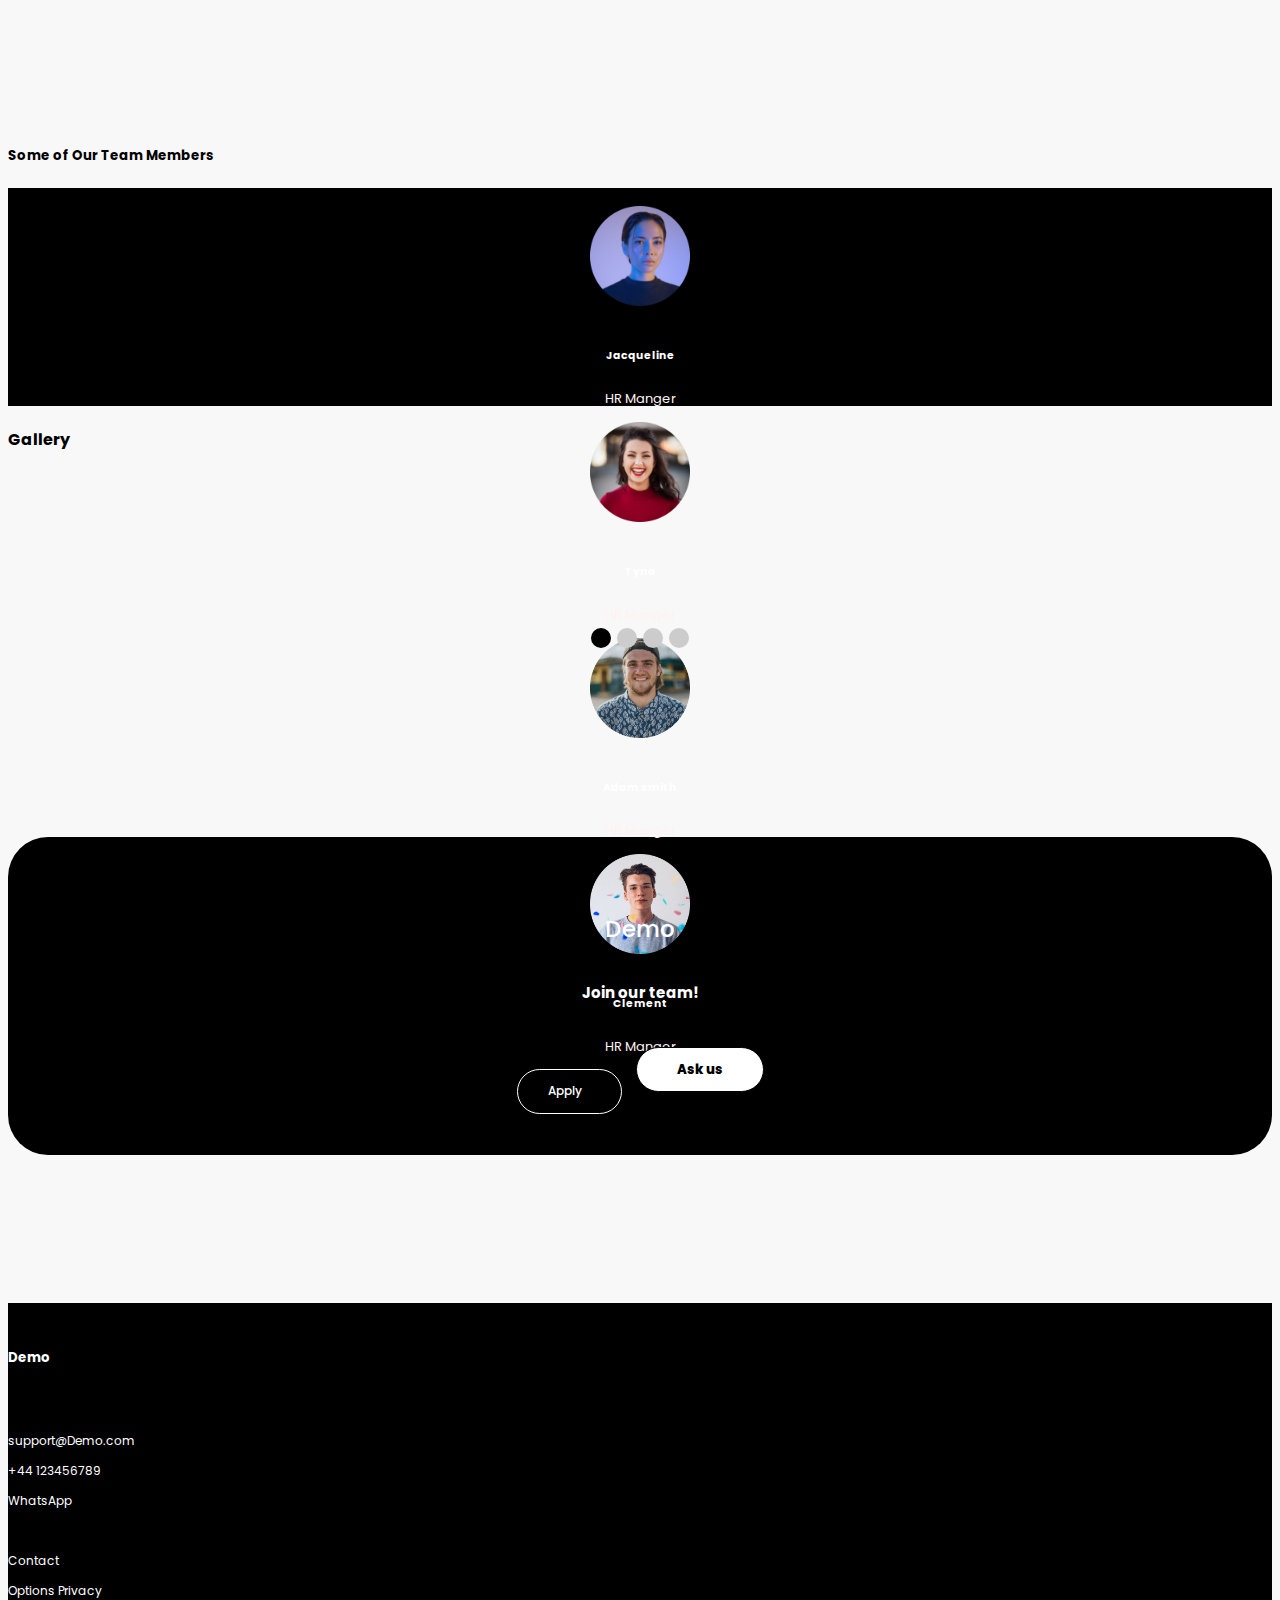
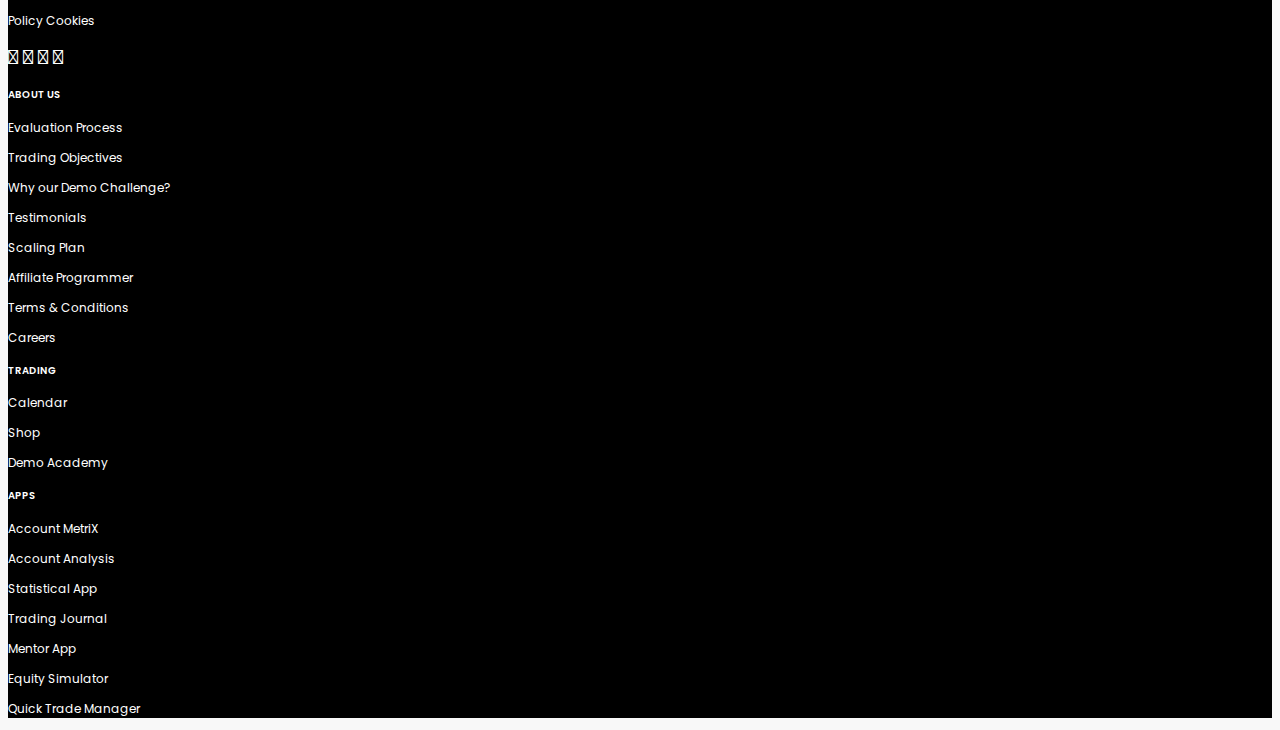
==== commit 0b3c3762: "bug fixing" ====
--- a/About.html
+++ b/About.html
@@ -22,7 +22,7 @@
     <header></header>
 
     <div class="container-fluid">
-        <div class="text-2"data-aos="fade-left" data-aos-duration="1000">
+        <div class="text-2">
             <h2 class="for-trd">Meet The </h2>&nbsp;<h2 class="want card"> Team</h2>
         </div>
         <div class="container">
@@ -64,7 +64,7 @@
 
     </div>
     <!-- mobile-view -->
-    <div class="container">
+    <div class="container mo-cs">
         <div class="card cds-mobile">
             <div class="card-body">
                 <h5 class="card-title swing">DEMO story</h5>
@@ -110,7 +110,7 @@
 
     </div>
     <!-- mobile-view -->
-    <div class="container">
+    <div class="container mo-cs">
         <div class="card  mobi-card">
             <div class="card-body">
                 <h5 class="card-title swing">Our Mission</h5>
@@ -145,7 +145,7 @@
                         happens and finally our poker room, where we spend most Friday evenings.
                     </p>
                     <form class="d-flex" role="search">
-                        <button class="btn btn-one-121" type="submit">Quick comparison&nbsp;&nbsp;<i
+                        <button class="btn btn-one-121" type="submit">See the location&nbsp;&nbsp;<i
                                 class="fa-solid fa-arrow-right-long" style="color: #9ba1ab;"></i></button>
                     </form>
     
@@ -159,7 +159,7 @@
 
     </div>
     <!-- mobile view -->
-    <div class="container">
+    <div class="container mo-cs">
         <div class="card cds-123">
             <div class="card-body">
                 <h5 class="card-title swing">Our Playground</h5>
@@ -178,7 +178,7 @@
                     happens and finally our poker room, where we spend most Friday evenings.
                 </p>
                 <form class="d-flex" role="search">
-                    <button class="btn btn-one-121" type="submit">Quick comparison&nbsp;&nbsp;<i
+                    <button class="btn btn-one-121" type="submit">See the location&nbsp;&nbsp;<i
                             class="fa-solid fa-arrow-right-long" style="color: #9ba1ab;"></i></button>
                 </form>
 
@@ -233,7 +233,7 @@
     
     </div>
       <!-- mobile-view -->
-      <div class="container">
+      <div class="container mo-cs">
         <div class="card  mobi-card">
             <div class="card-body">
                 <h5 class="card-title swing">Our Team</h5>
--- a/Assets/css/style.css
+++ b/Assets/css/style.css
@@ -23,17 +23,20 @@
     background-color: #000 !important;
 }
 .navbar-bg {
-    min-height: 55px !important;
+    min-height: 75px !important;
     background-color: #000000;
     box-shadow: rgba(0, 0, 0, 0.16) 0px 1px 4px;
-  }
-  
+}
   .navbar-bg2 {
     background-color: #fff !important;
     transition: all 0.2s ease-in-out;
     animation: smoothScroll 1s forwards;
     box-shadow: rgba(0, 0, 0, 0.16) 0px 1px 4px;
   }
+  .navbar-brand:focus, .navbar-brand:hover {
+    color: rgb(224 224 224) !important;
+    cursor: default;
+}
 @keyframes smoothScroll {
     0% {
       transform: translateY(-50px);
@@ -47,9 +50,10 @@
     display: flex;
     justify-content: end;
 }
-.nav-hero{
+.nav-hero {
     color: #fff;
     font-weight: 700;
+    margin-top: 6px;
 }
 .btn-one {
     background-color: #D6D6D6;
@@ -122,13 +126,18 @@
     padding: 30px 0px 30px 0px;
     width: 60%;
 }
+.pho-trade-1{
+    padding: 30px 0px 30px 0px;
+    width: 100%;
+}
 .sec-3{
     color: #000;
     font-weight: 600;
 }
-.m-t{
+.m-t {
     margin-top: 10%;
 }
+
 .fir-img{
 width: 85px;
 height: 85px;
@@ -342,14 +351,35 @@
     border: none;
     font-size: 12px;
     font-weight: 600;
+    cursor: pointer;
+    text-decoration-line: none !important;
+}
+.flg-btn-2{
+    padding: 5px 20px 5px 20px;
+    border-radius: 20px;
+    border: none;
+    font-size: 12px;
+    font-weight: 600;
+    cursor: pointer;
+    text-decoration-line: none !important;
+}
+.flg-btn-3{
+    padding: 5px 20px 5px 20px;
+    border-radius: 20px;
+    border: none;
+    font-size: 12px;
+    font-weight: 600;
+    cursor: pointer;
+    text-decoration-line: none !important;
 }
 .f-bt{
 color: #FFF;
 background-color: #2E2E2E;
 font-weight: 600;
 }
-.curr{
+.curr {
     margin-bottom: 15px;
+    margin-top: 10px;
 }
 .max{
     margin-top: 20px;
@@ -357,8 +387,9 @@
 .mx-to {
     margin-top: 21%;
 }
-.bg-wht{
+.bg-wht {
     background-color: #fff;
+    padding-bottom: 30px;
 }
 .nands{
     font-weight: 400;
@@ -373,6 +404,7 @@
     border-bottom: none;
     font-size: 15px;
     line-height: 25px;
+    padding-bottom: 20px;
 }
 .asa td {
     background-color: #EBEBEB !important;
@@ -409,8 +441,7 @@
 }
 #seal {
     font-size: 12px;
-    color: grey;
-   
+    color: #171515;
 }
 .rw {
     color: black;
@@ -436,18 +467,19 @@
     padding: 40px 0px 41px 0px;
     background-color: #000;
     border-radius: 40px;
+    margin-bottom: 6%;
 }
 .joins h3 {
     text-align: center;
-    font-size: 20px;
+    font-size: 23px;
     font-weight: 500;
-    line-height: 50px;
-    color: #fff;
-}
-.joins p{
+    line-height: 58px;
+    color: #fff;
+}
+.joins p {
     font-size: 15px;
     text-align: center;
-    margin-bottom: 55px;
+    margin-bottom: 73px;
     color: #fff;
 }
 .learn-more-12 {
@@ -457,26 +489,26 @@
 .btn-one-12 {
     background-color: #fff;
     padding: 10px 40px 10px 40px;
-    font-size: 12px;
+    font-size: 13px;
     border-radius: 40px;
     color: #000;
     margin-top: -30px;
     border: 1px solid #000;
     height: 45px;
     margin-left: 10px;
-    font-weight: 500;
+    font-weight: 800;
 }
 .btn-one-12:hover {
     background-color: #000;
     padding: 10px 40px 10px 40px;
-    font-size: 12px;
+    font-size: 13px;
     border-radius: 40px;
     color: #fff;
     margin-top: -30px;
     border: 1px solid #fff;
     height: 45px;
     margin-left: 10px;
-    font-weight: 500;
+    font-weight: 800;
 }
 .btn-one-13 {
     background-color: #000;
@@ -520,6 +552,15 @@
     height: 500px;
     /* width: 74rem; */
 }
+.bgad-6{
+    background-image: url('../Images/Rectangle-7.png') !important;
+    background-position: right;
+    background-size: contain;
+    background-repeat: no-repeat;
+    height: 500px;
+    /* width: 74rem; */
+}
+
 #seala {
     font-size: 13px;
     color: #4B4A4A;
@@ -663,15 +704,17 @@
 .sas{
     display: none !important;
 }
-.last-one{
+.last-one {
     background-image: url("../Images/Rectangle-67.png");
     background-position: center;
     background-repeat: no-repeat;
     background-size: cover;
     height: 400px;
     margin-top: 10%;
-    opacity: .8;
+    opacity: .6;
     margin-bottom: 6%;
+    display: flex;
+    align-items: center;
 }
 .teams {
     color: #fff;
@@ -717,7 +760,7 @@
     margin-bottom: 50px;
 }
 #seala-1 {
-    font-size: 13px;
+    font-size: 12px;
     color: grey;
     margin-bottom: 30px;
     line-height: 45px;
@@ -794,6 +837,10 @@
 .faq-tab-body tr td{
     text-align: start;
 
+
+}
+#tab{
+    margin-bottom: 7%;
 }
 #tab  td {
        border-collapse: collapse;
@@ -811,19 +858,22 @@
     border-collapse: collapse;
     color: #fff;
     border-bottom: none;
+    cursor: pointer;
  }
  #tab th {
     padding-top: 10px;
     padding-bottom: 20px;
     padding-left: 30px;
     padding-right: 40px;
- }
+    /* border-left: #1e1e1e 1.5px solid; */
+    border: 1px solid #1e1e1e;
+}
  #tab .how{
     background-color: #1E1E1E;
  }
  #tab .how-1 {
     color: #1E1E1E;
-    width: 40%;
+width: 40%;
     font-weight: 700;
 }
 
@@ -1455,6 +1505,73 @@
 }
 /* mobile view */
 @media (max-width:540px){
+    #sre {
+        margin-top: -55px;
+    }
+    .joins p {
+        font-size: 19px;
+        text-align: center;
+        margin-bottom: 73px;
+        color: #fff;
+    }
+    .mo-cs{
+        display: flex;
+        justify-content: center;
+    }
+    .aff-sec-con-out {
+        text-align: center;
+        background: linear-gradient(125deg, rgba(0, 0, 0, 1) 0%, rgba(79, 69, 72, 1) 100%);
+        /* padding: 2.5% 16%; */
+        border-radius: 25px;
+        margin-bottom: 75px;
+        margin-top: 55px;
+        padding: 30px 20px 30px 20px;
+    }
+    .cen-lin {
+        display: flex;
+        margin-top: 24px;
+    }
+    .m-t {
+        margin-top: 10%;
+        font-size: 20px;
+    }
+    #tab .how {
+        background-color: #1E1E1E;
+        font-size: 11px;
+    }
+    #max-121 {
+        margin-top: 0px !important;
+    }
+    .cen-crd{
+        display: flex;
+        justify-content: center;
+    }
+    .aff-sec-con-out-1 {
+        text-align: center;
+        padding: 0px !important;
+        border-radius: 25px;
+        margin-bottom: 75px;
+        margin-top: 55px;
+    }
+    .vec {
+        width: 13%;
+        margin-left: 8px;
+        margin-top: 25px;
+        padding: 7px 7px 7px 7px !important;
+    }
+    #tab .how-1 {
+        color: #1E1E1E;
+        width: 40%;
+        font-weight: 700;
+        font-size: 11px;
+    }
+    #tab th {
+        padding-top: 10px;
+        padding-bottom: 20px;
+        padding-left: 30px;
+        padding-right: 40px;
+        font-size: 12px;
+    }
     .owl-dots {
         text-align: center;
         margin-top: -54px;
@@ -1556,9 +1673,10 @@
         margin-bottom: 10px;
         width: 21rem;
     }
-    .n-d{
+    .n-d {
         display: flex;
         justify-content: center;
+        margin-bottom: 15px;
     }
     .nd-ns{
         display:block;
@@ -1576,6 +1694,11 @@
         color: #fff;
         text-decoration: none !important;
         border: 0px !important;
+    }
+    .ini-head {
+        text-align: center;
+        font-size: 14px;
+        margin-top: 10px;
     }
     .si-mo {
         padding-right: 15px;
@@ -1642,12 +1765,33 @@
         padding: 1% 7% 1% 7%;
         font-weight: 500;
         margin-bottom: 40px;
+        margin-top: 20px;
     }
     .aff-sec-con {
         color: #FFFFFF;
-        font-size: 20px;
+        font-size: 23px;
         font-weight: 369;
         line-height: 35px;
+    }
+    .aff-sec-terms-head {
+        text-align: center;
+        color: #000000;
+        padding-top: 11%;
+        padding-bottom: 4%;
+        font-size: 36px;
+        font-weight: 400;
+    }
+    .for-trd {
+        text-align: center;
+        font-weight: 500;
+        margin-top: 65px;
+        font-size: 28px;
+    }
+    .con-us-1 {
+        color: #000000;
+        font-weight: bold;
+        text-align: center;
+        margin-top: 50px;
     }
     .aff-sec-btn {
         padding: 3% 6%;
@@ -1657,18 +1801,27 @@
         height: 375px;
         padding: 30px 0px 0px 0px;
     }
+    .sam p {
+        color: #4B4A4A;
+        font-size: 15px;
+        width: 100%;
+    }
+    .ne-crd{
+        display: flex;
+        justify-content: center;
+    }
     .cdsss{
         display: none;
     }
     .mobi-card {
         display: block !important;
         padding: 10px 5px 10px 5px;
-        width: 100%;
+        width: 90%;
         top: 0%;
         left: 0%;
         height: 100%;
         border-radius: 20px;
-        margin-top: -70px;
+        margin-top: -155px;
     }
     .cds {
        display: none;
@@ -1676,19 +1829,24 @@
     .cds-mobile {
         display: block;
         padding: 10px 5px 10px 5px;
-        width: 100%;
+        width: 90%;
         display: flex;
         top: 0%;
         left: 0%;
         height: 100%;
         border-radius: 20px;
-        margin-top: -70px;
+        margin-top: -155px;
     }
     .btn-one-1 {
         margin-top: 10px;
     }
     .want {
+        background-color: #000;
+        color: #fff;
         margin-top: 50px;
+        width: 50%;
+        padding: 15px 0px 15px 15px;
+        border-radius: 40px 0px 0px 40px;
     }
     .arr-ow-1 .carousel-control-prev {
         left: 35% !important;
@@ -1703,6 +1861,8 @@
         border-radius: 20px;
         border: none;
         font-size: 9px;
+        cursor: pointer;
+        text-decoration-line: none !important;
     }
     .befores {
      
@@ -1727,10 +1887,13 @@
         margin-top: 30px;
     }
     #seala-1 {
-        font-size: 12px;
+        font-size: 10px;
         color: grey;
         margin-bottom: 30px;
-        line-height: 47px;
+        line-height: 30px;
+    }
+    #hows{
+        display: block !important;
     }
     .nxsa-1 {
         line-height: 158%;
@@ -1741,11 +1904,7 @@
         border-radius: 20px;
     }
     .scs {
-        background-color: rgb(51, 51, 51);
-        height: 300px;
-        width: 100%;
-        margin-left: 0%;
-        border-radius: 20px 20px 0px 0px;
+      display: none;
     }
     .crsa {
         height: 236px;
@@ -1773,20 +1932,28 @@
     }
     .cds-123 {
         display: block;
-        margin-top: -132px;
         border-radius: 20px;
+        width: 90%;
+        margin-top: -205px;
     }
     .bgad-4 {
         margin-top: -150px;
     }
     .joins h3 {
         text-align: center;
-        font-size: 20px;
-        font-weight: 500;
+        font-size: 30px;
+        font-weight: 700;
         line-height: 35px;
         color: #fff;
     }
+    .img-to {
+        margin-top: 50px;
+    }
     .bgad {
+    
+        margin-top: -120px !important;
+    }
+    .bgad-6{
     
         margin-top: -120px !important;
     }
@@ -1904,6 +2071,14 @@
         height: 530px;
         /* width: 700px; */
     }
+    .bgad-6{
+        background-image: url('../Images/Rectangle-7.png') !important;
+        background-position: right;
+        background-size: contain;
+        background-repeat: no-repeat;
+        height: 530px;
+        /* width: 700px; */
+    }
     .cds {
         padding: 10px 20px 10px 20px;
         width: 30rem;
@@ -1952,4 +2127,78 @@
 }
 .curs div{
   cursor: pointer;
-}+}
+.eva{
+    display: none !important;
+}
+
+.evalu-1{
+    display: none !important;
+}
+.add{
+    display: block !important;
+    background-color: #1E1E1E !important;
+    color: #fff !important;
+}
+
+
+tbody td {
+    cursor: pointer;
+}
+
+.active-0{
+    background-color: #1E1E1E!important;
+    color: #fff !important;
+}
+.active-1{
+    background-color: #fff !important;
+    color: #000 !important;
+}
+#demo{
+    border: 1px solid;
+}.active-3 {
+    background-color: #2E2E2E; /* Change to your desired background color */
+    color: #FFFFFF; /* Change to your desired text color */
+}
+
+
+
+
+.flg-btn.active {
+    background-color:#2E2E2E;
+    color: #fff;
+}
+.flg-btn-2.active {
+    background-color:#2E2E2E;
+    color: #fff;
+}
+.flg-btn-3.active {
+    background-color:#2E2E2E;
+    color: #fff;
+}
+.aff-sec-con-out-1 {
+    text-align: center;
+    padding: 2.5% 16%;
+    border-radius: 25px;
+    margin-bottom: 75px;
+    margin-top: 55px;
+ 
+}
+.aff-sec-con-1 {
+    color: #FFFFFF;
+    font-size: 38px;
+    font-weight: 369;
+    line-height: 58px;
+    margin-bottom: 40px;
+    font-weight: 700;
+}
+.icons{
+    font-size: 20px;
+}
+#affliate3-lg{
+    margin-top: -30px;
+}
+
+#hows{
+    display: none;
+}
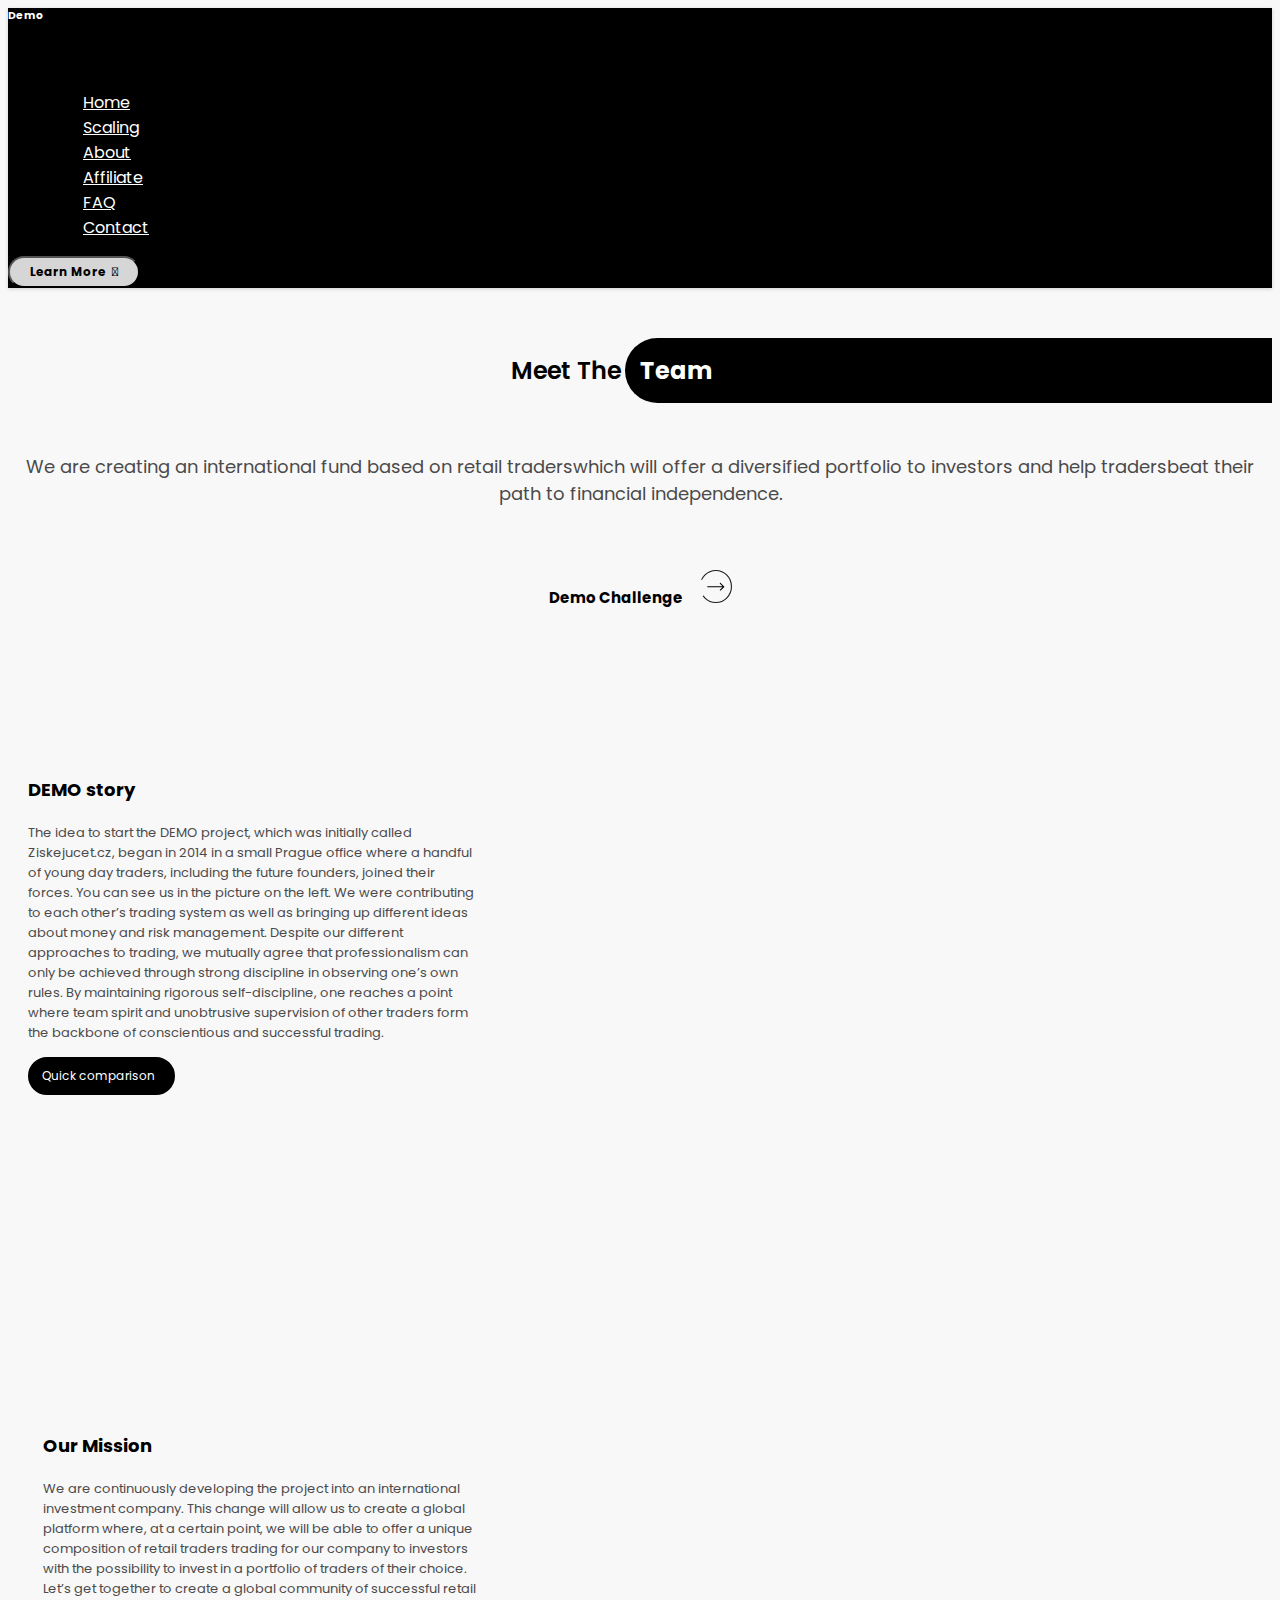
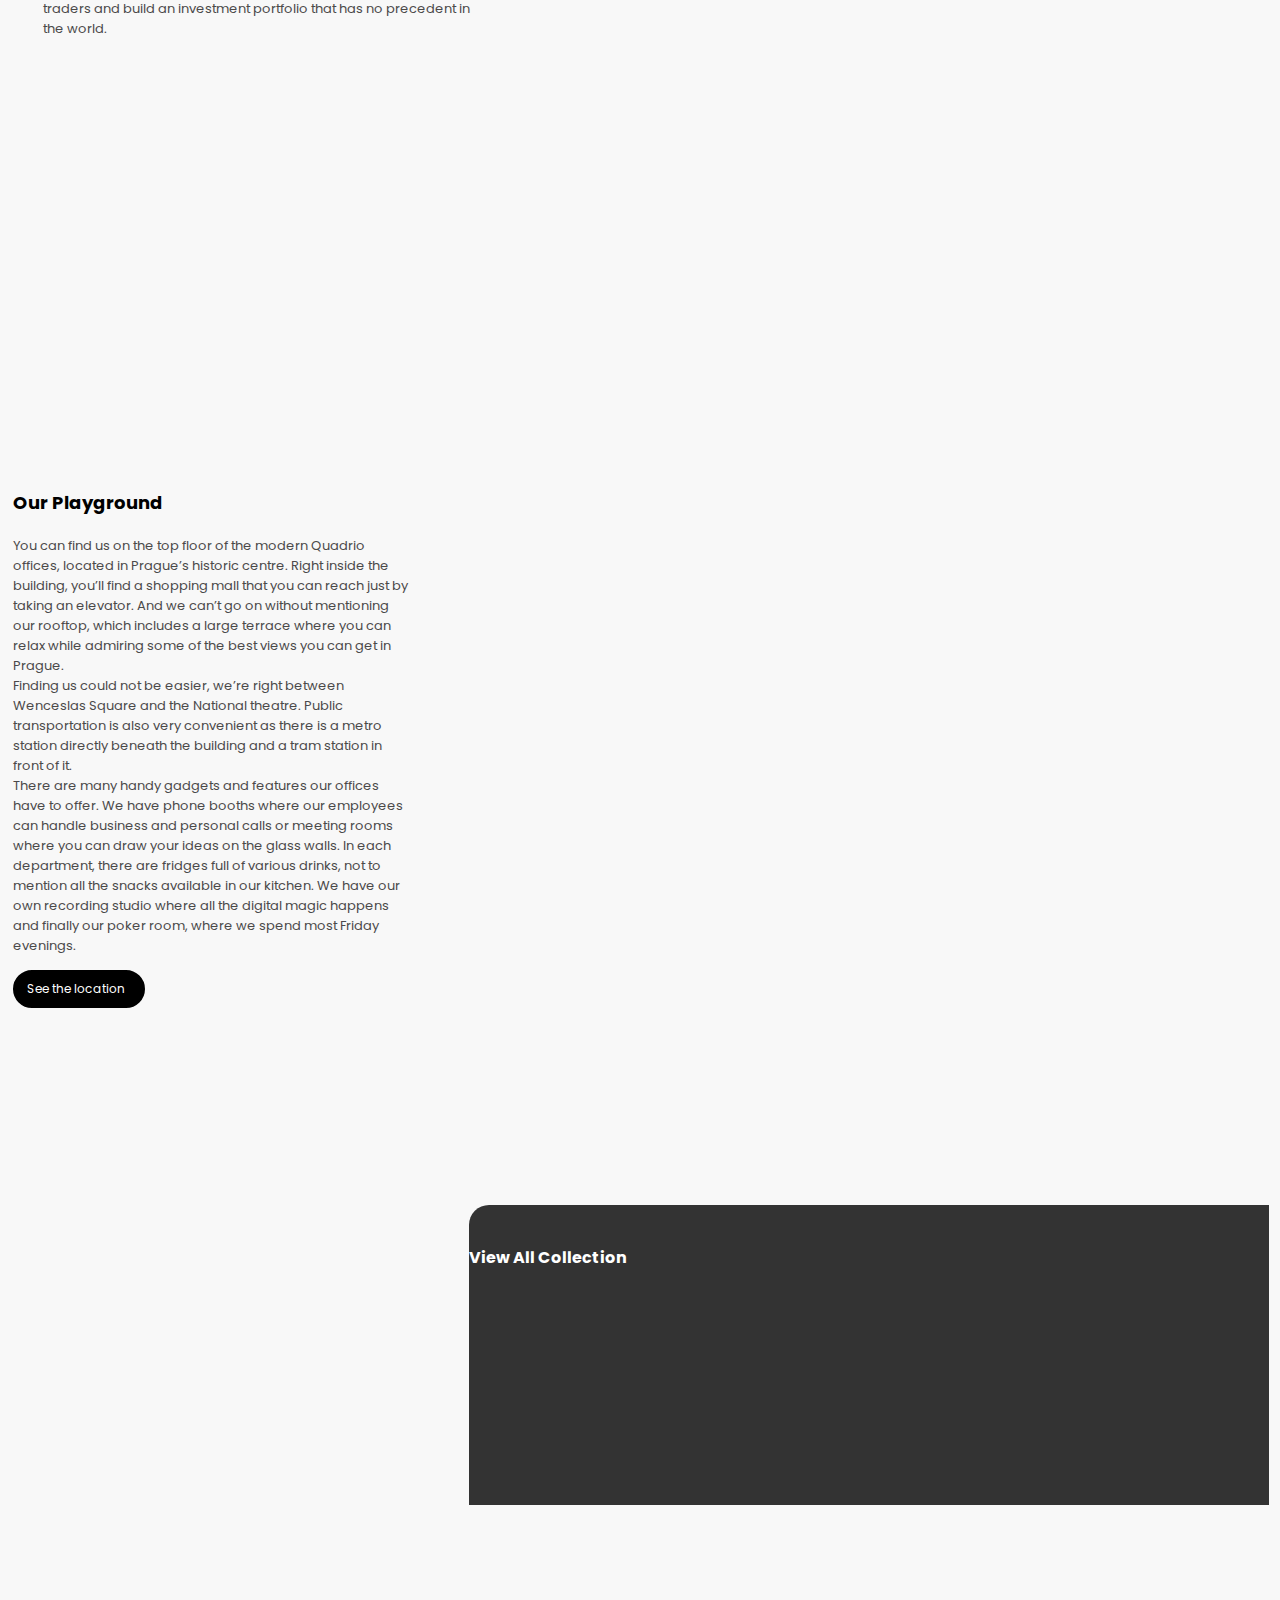
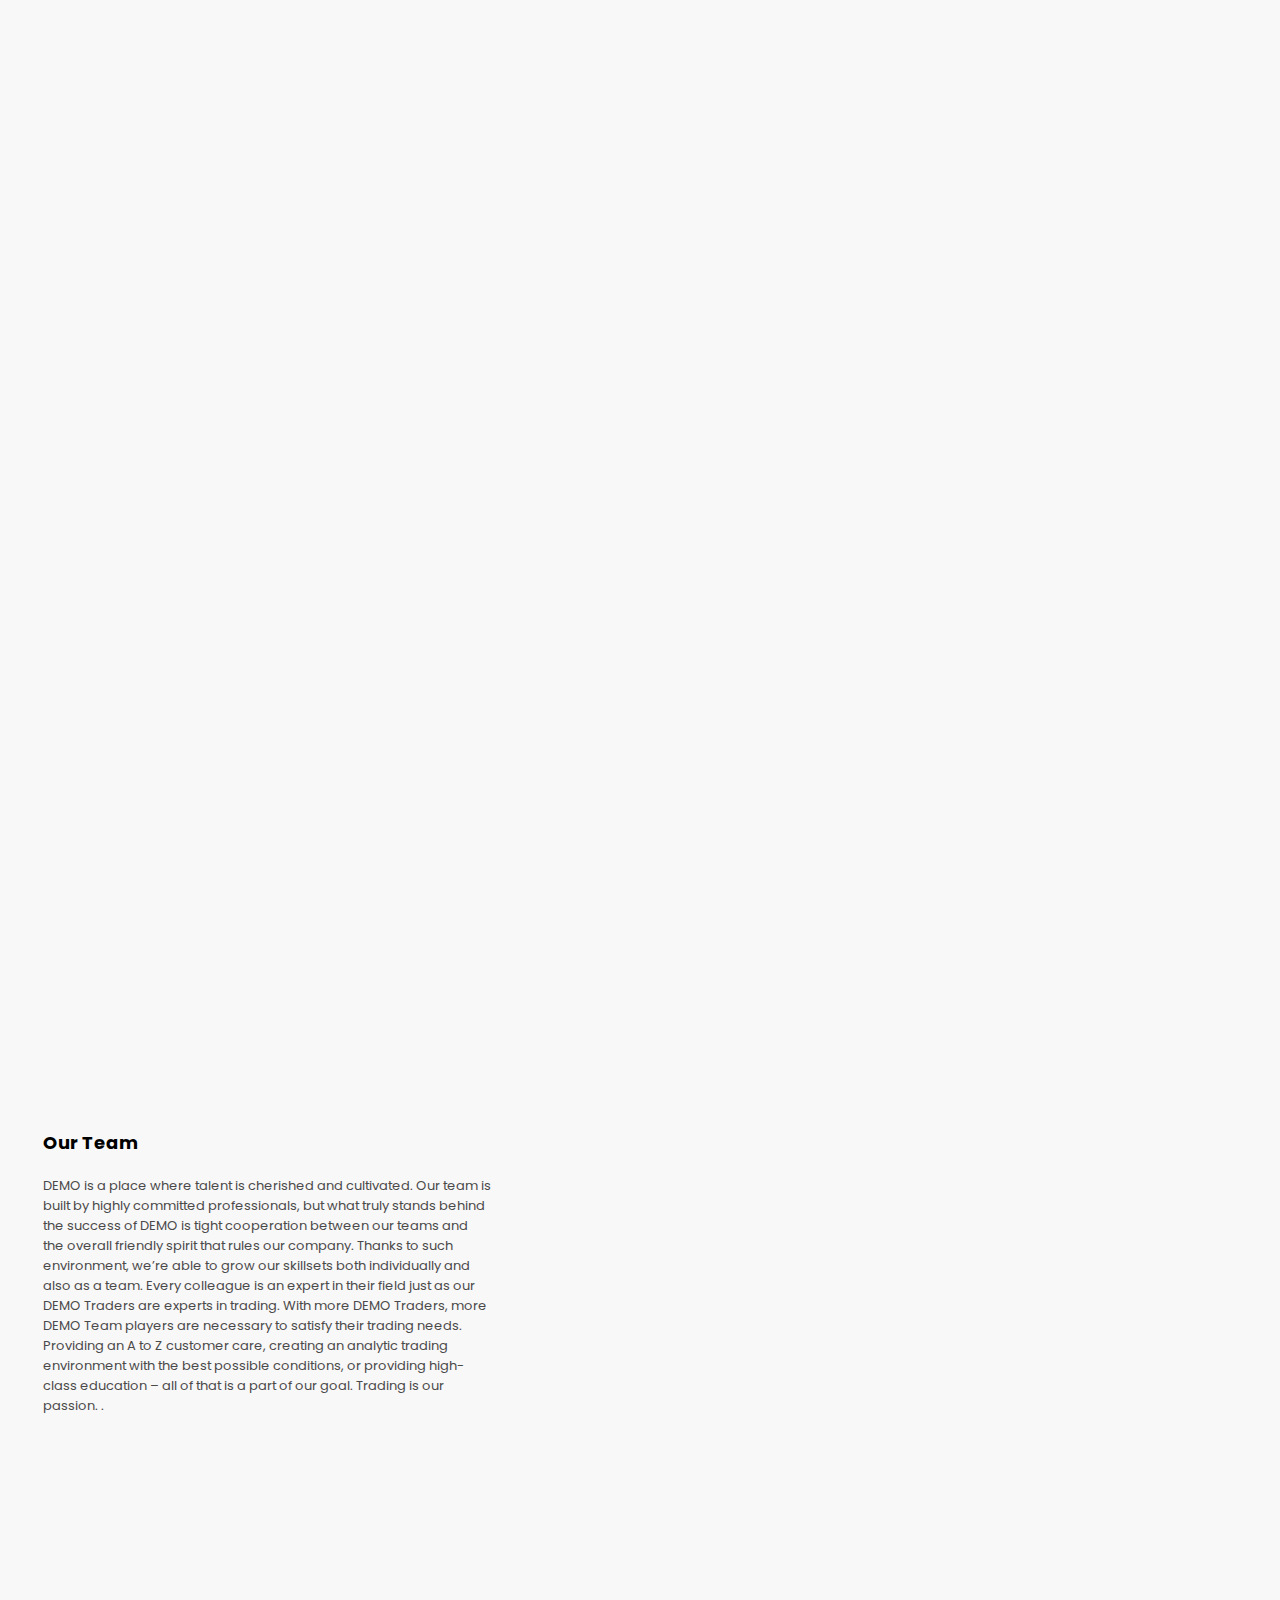
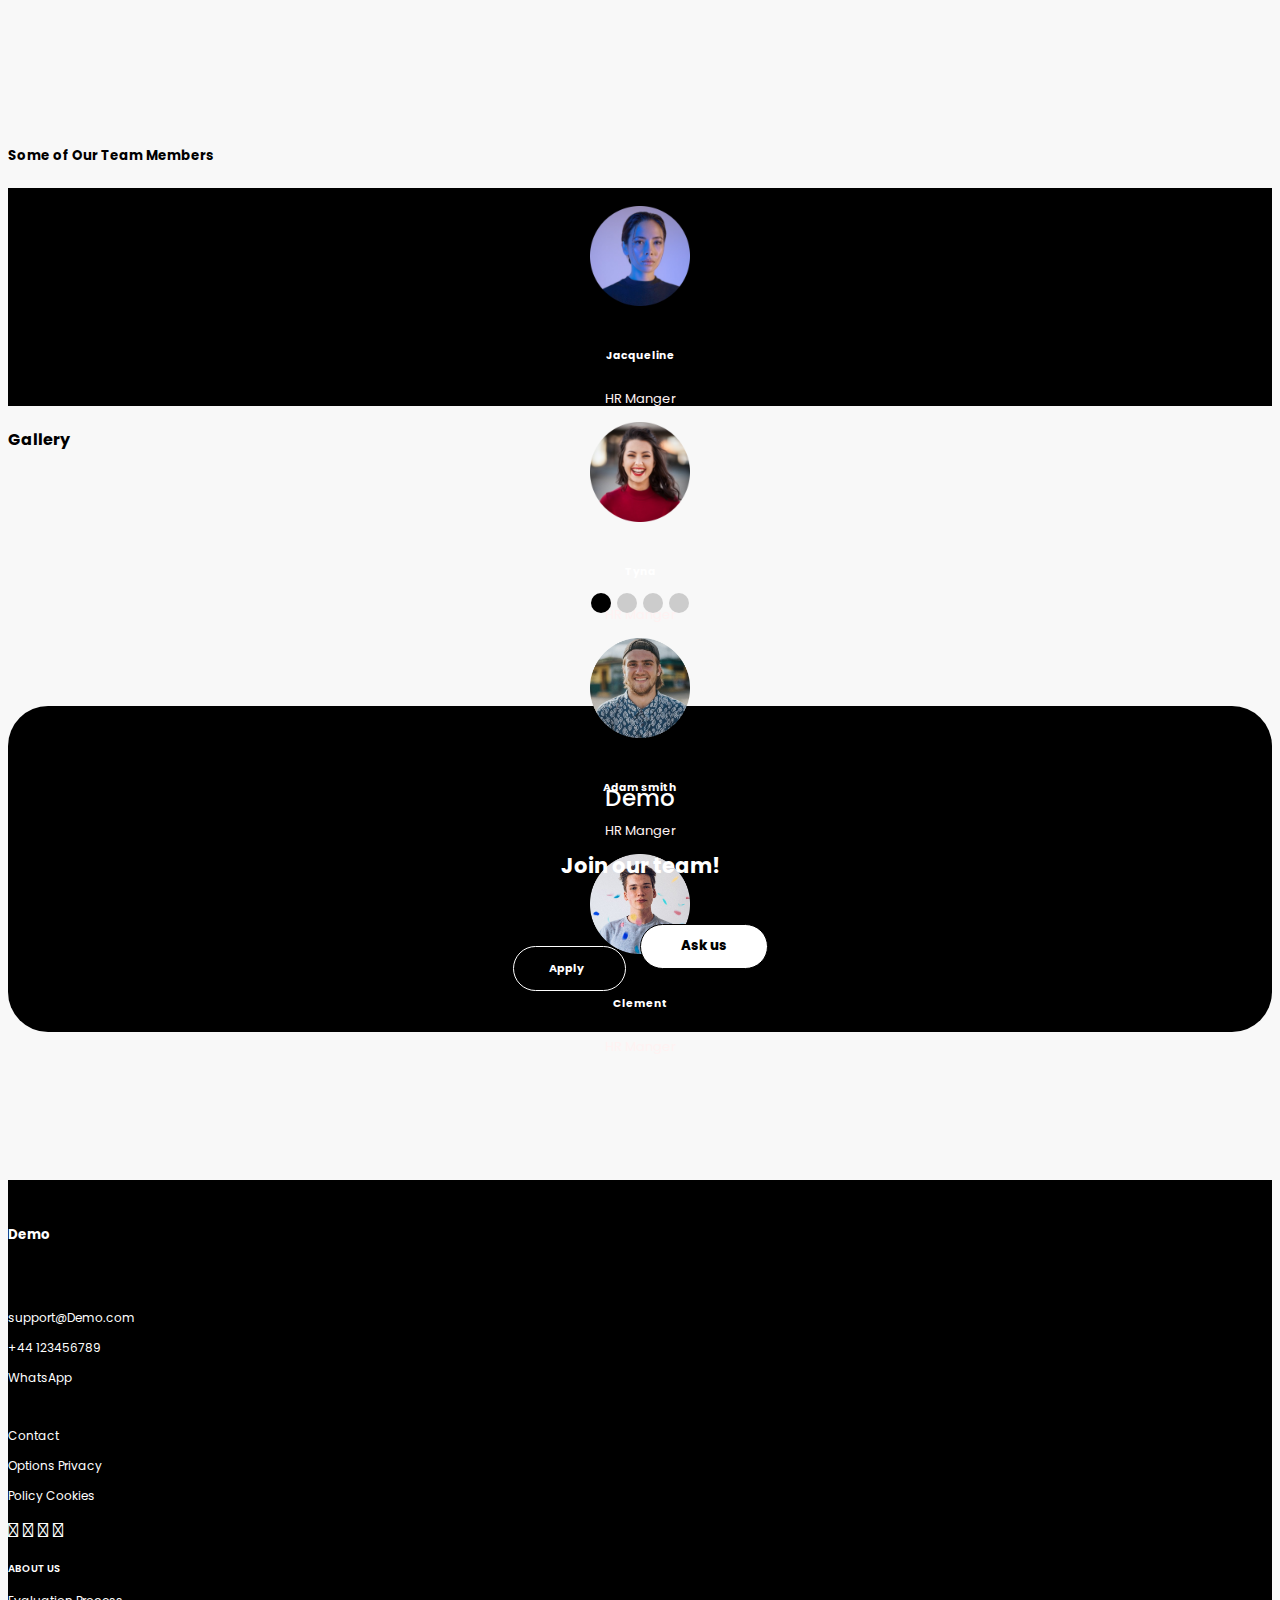
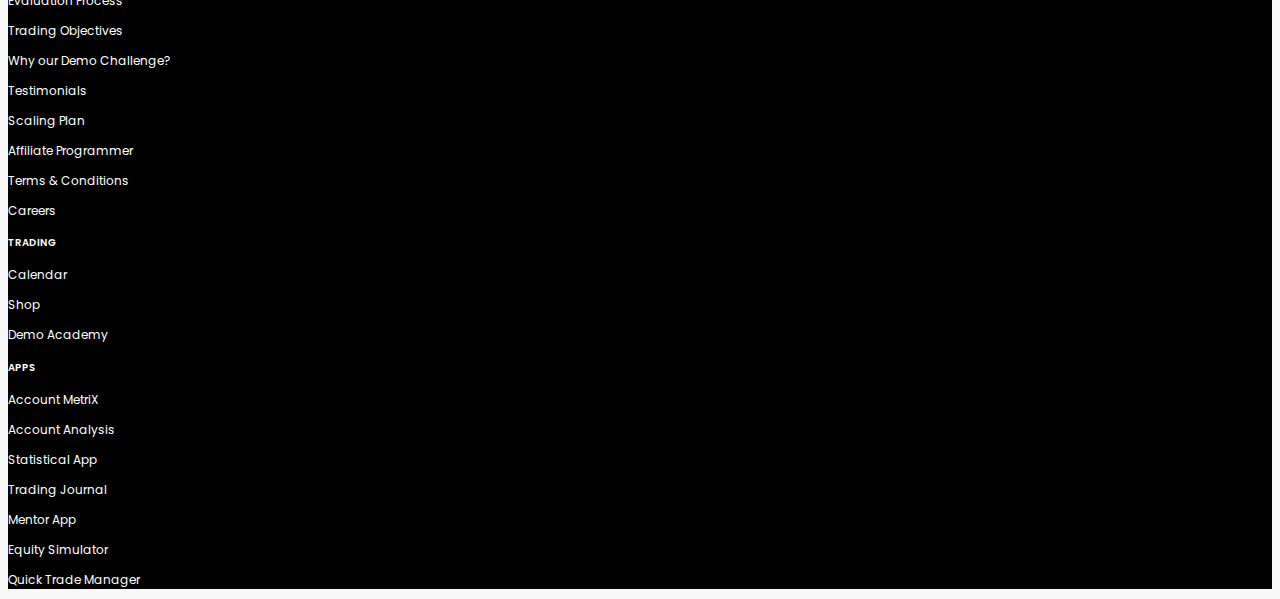
==== commit 217a78b7: "new update" ====
--- a/About.html
+++ b/About.html
@@ -337,13 +337,13 @@
           </section>
     </div>
     <!-- lats -->
-    <div class="container max-2">
+    <div class="container">
         <div class="card joins">
             <h3>Demo</h3>
             <p><b>Join our team!</b></p>
             <div class=" learn-more-12">
                 <form class="d-flex" role="search">
-                    <button class="btn btn-one-13" type="submit">Apply&nbsp;&nbsp;&nbsp;<i
+                    <button class="btn btn-one-1312" type="submit">Apply&nbsp;&nbsp;&nbsp;<i
                             class="fa-solid fa-arrow-right-long" style="color: #9ba1ab;"></i></button>
 
                 </form>
--- a/Assets/css/style.css
+++ b/Assets/css/style.css
@@ -137,7 +137,9 @@
 .m-t {
     margin-top: 10%;
 }
-
+.msc{
+    margin-top: -83px;
+}
 .fir-img{
 width: 85px;
 height: 85px;
@@ -186,14 +188,13 @@
     margin-top: -38px;
     border: 2px solid #000;
 }
-.btn-one-2{
- 
+.btn-one-2 {
     background-color: #000;
     padding: 7px 30px 7px 30px;
     font-size: 14px;
     border-radius: 20px;
     color: #fff;
-    margin-top: 0px;
+    margin-top: 50px;
     border: 2px solid #000;
 }
 .btn-one-2:hover{
@@ -203,7 +204,7 @@
     font-size: 14px;
     border-radius: 20px;
     color: #000;
-    margin-top: 0px;
+    margin-top: 50px;
     border: 2px solid #000;
 }
 #navbarSupportedContent ul li a {
@@ -477,7 +478,7 @@
     color: #fff;
 }
 .joins p {
-    font-size: 15px;
+    font-size: 21px;
     text-align: center;
     margin-bottom: 73px;
     color: #fff;
@@ -519,7 +520,7 @@
     margin-top: -30px;
     border: 1px solid #fff;
     height: 45px;
-    font-weight: 500;
+    font-weight: 700;
 }
 .btn-one-13:hover {
     background-color: #fff;
@@ -530,7 +531,7 @@
     margin-top: -30px;
     border: 1px solid #fff;
     height: 45px;
-    font-weight: 500;
+    font-weight: 700;
 }
 .bgs{
     height: 16%;
@@ -651,8 +652,9 @@
     font-size: 19px;
     font-weight: 700;
 } */
-.foot-heads{
+.foot-heads {
     font-weight: 600;
+    margin-bottom: 16px;
 }
 .carousel-indicators #new-cio {
     box-sizing: content-box;
@@ -1137,7 +1139,7 @@
     font-size: 12px;
     border-radius: 20px;
     color: #fff;
-    margin-top: 0px;
+    margin-top: 4px;
     border: 2px solid #000;
 }
 .btn-one-121:hover{
@@ -1146,7 +1148,7 @@
     font-size: 12px;
     border-radius: 20px;
     color: #000000;
-    margin-top: 0px;
+    margin-top: 4px;
     border: 2px solid #000;
 }
 .bgad-1{
@@ -1297,7 +1299,8 @@
   }
   .owl-dots {
     text-align: center;
-  }
+    margin-top: -35px;
+}
   /* .owl-dots .owl-dot {
     height: 10px;
     width: 10px;
@@ -1533,7 +1536,7 @@
     }
     .m-t {
         margin-top: 10%;
-        font-size: 20px;
+        font-size: 18px;
     }
     #tab .how {
         background-color: #1E1E1E;
@@ -1545,6 +1548,11 @@
     .cen-crd{
         display: flex;
         justify-content: center;
+    }
+    .pho-trade-1 {
+        padding: 30px 0px 30px 0px;
+        width: 100%;
+        margin-top: -30px;
     }
     .aff-sec-con-out-1 {
         text-align: center;
@@ -1579,13 +1587,48 @@
     .btn-one-13 {
         background-color: #000;
         padding: 10px 35px 10px 35px;
-        font-size: 10px;
+        font-size: 9px;
         border-radius: 40px;
         color: #fff;
         margin-top: -30px;
         border: 1px solid #fff;
         height: 45px;
-        font-weight: 500;
+        font-weight: 700;
+    }
+    .btn-one-13:hover {
+        background-color: #fff;
+        padding: 10px 30px 10px 30px;
+        font-size: 9px;
+        border-radius: 40px;
+        color: #000;
+        margin-top: -30px;
+        border: 1px solid #fff;
+        height: 45px;
+        font-weight: 700;
+    }
+
+
+    .btn-one-1312 {
+        background-color: #000;
+        padding: 10px 35px 10px 35px;
+        font-size: 11px;
+        border-radius: 40px;
+        color: #fff;
+        margin-top: -30px;
+        border: 1px solid #fff;
+        height: 45px;
+        font-weight: 700;
+    }
+    .btn-one-1312:hover {
+        background-color: #fff;
+        padding: 10px 30px 10px 30px;
+        font-size: 11px;
+        border-radius: 40px;
+        color: #000;
+        margin-top: -30px;
+        border: 1px solid #fff;
+        height: 45px;
+        font-weight: 700;
     }
       .crd-1 {
         border: 1.5px solid #000;
@@ -1785,7 +1828,7 @@
         text-align: center;
         font-weight: 500;
         margin-top: 65px;
-        font-size: 28px;
+        font-size: 24px;
     }
     .con-us-1 {
         color: #000000;
@@ -1847,6 +1890,25 @@
         width: 50%;
         padding: 15px 0px 15px 15px;
         border-radius: 40px 0px 0px 40px;
+        font-size: 24px;
+    }
+    .btn-one-2 {
+        background-color: #000;
+        padding: 7px 30px 7px 30px;
+        font-size: 14px;
+        border-radius: 20px;
+        color: #fff;
+        margin-top: -25px;
+        border: 2px solid #000;
+    }
+    .btn-one-2:hover {
+        background-color: #FFF;
+        padding: 7px 30px 7px 30px;
+        font-size: 14px;
+        border-radius: 20px;
+        color: #000;
+        margin-top: -25px;
+        border: 2px solid #000;
     }
     .arr-ow-1 .carousel-control-prev {
         left: 35% !important;
@@ -2189,7 +2251,7 @@
     font-size: 38px;
     font-weight: 369;
     line-height: 58px;
-    margin-bottom: 40px;
+    margin-bottom: 70px;
     font-weight: 700;
 }
 .icons{
@@ -2200,5 +2262,43 @@
 }
 
 #hows{
-    display: none;
-}
+    display: block;
+}
+.icons a{
+  cursor: pointer;
+}
+.risk {
+    margin-top: 36px;
+}
+.new-lines a p{
+    margin-bottom: 10px !important;
+}
+.m-m{
+    margin-bottom: 10px !important;
+}
+.foot-style p{
+    margin-bottom: 10px !important;
+}
+
+.btn-one-1312 {
+    background-color: #000;
+    padding: 10px 35px 10px 35px;
+    font-size: 11px;
+    border-radius: 40px;
+    color: #fff;
+    margin-top: -30px;
+    border: 1px solid #fff;
+    height: 45px;
+    font-weight: 700;
+}
+.btn-one-1312:hover {
+    background-color: #fff;
+    padding: 10px 30px 10px 30px;
+    font-size: 11px;
+    border-radius: 40px;
+    color: #000;
+    margin-top: -30px;
+    border: 1px solid #fff;
+    height: 45px;
+    font-weight: 700;
+}